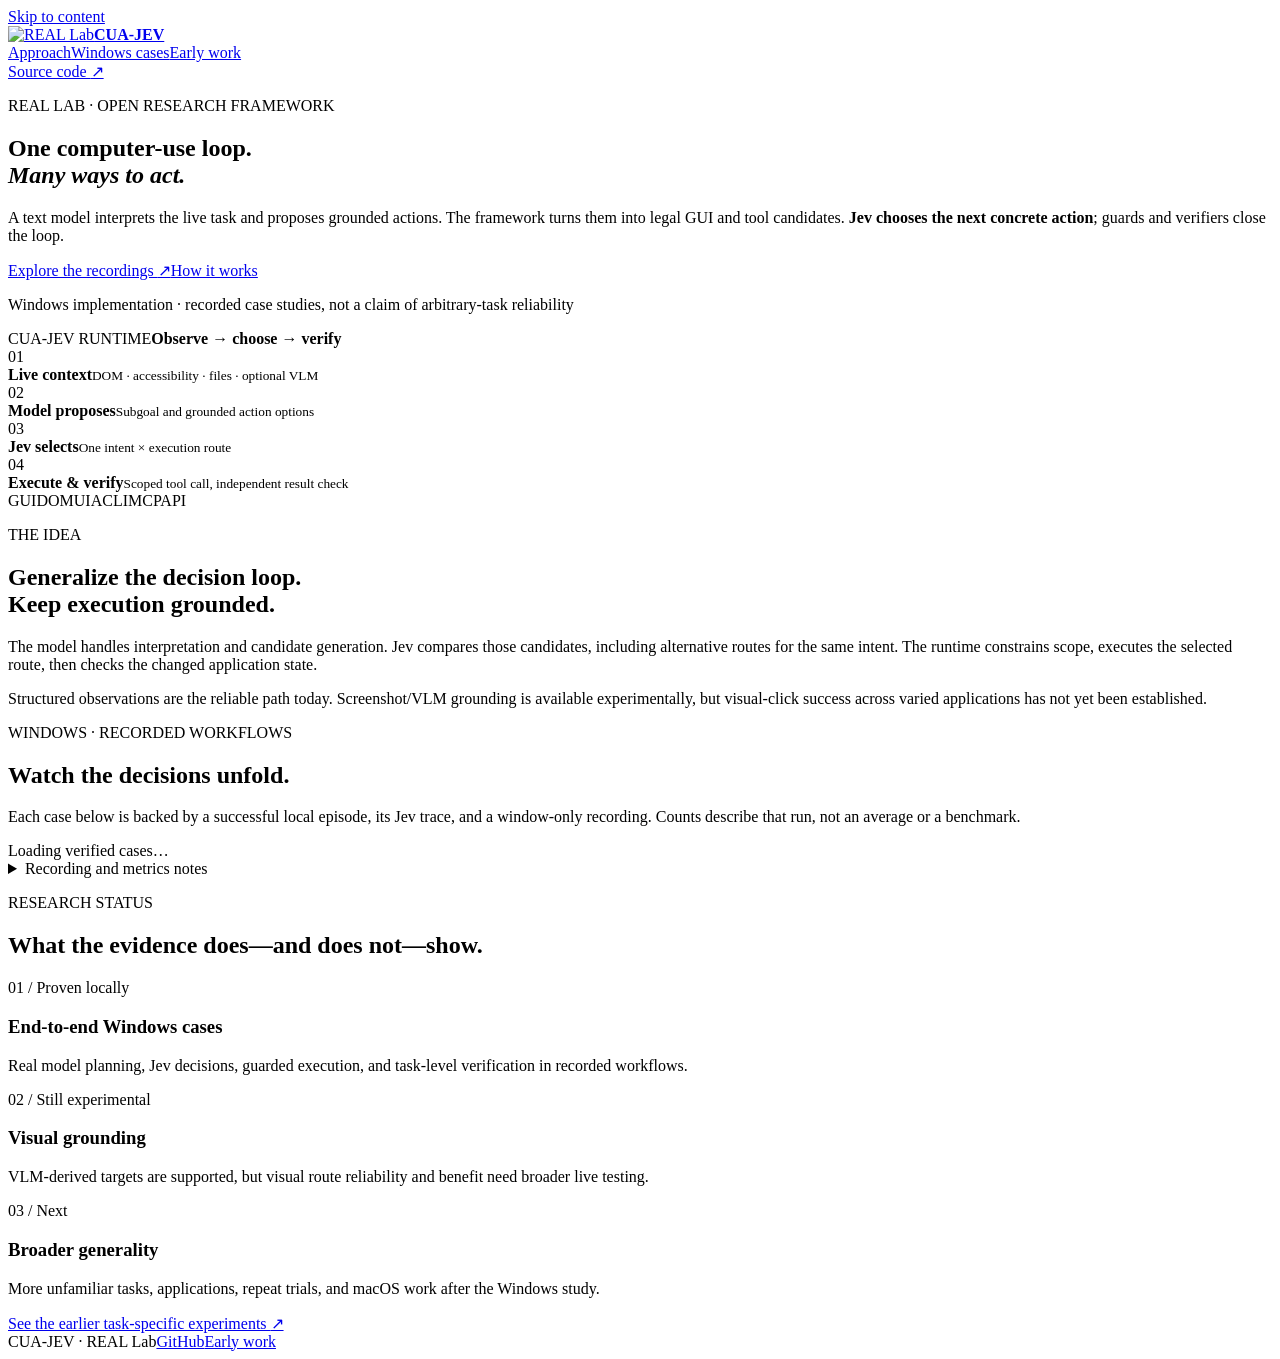
==== src/cua_jev/ui/static/home.html @ ef906ea9 "Publish verified model and Jev Windows case studies" ====
<!doctype html>
<html lang="en">
<head>
  <meta charset="utf-8">
  <meta name="viewport" content="width=device-width, initial-scale=1">
  <meta name="description" content="CUA-JEV combines model planning, guarded action candidates, and Jev decisions for verifiable computer-use workflows. Explore real Windows recordings and their traces.">
  <title>CUA-JEV · Model planning, Jev decisions, real computer use</title>
  <link rel="stylesheet" href="static/home.css">
</head>
<body>
  <a class="skip" href="#main">Skip to content</a>
  <header class="masthead">
    <a class="brand" href="#top" aria-label="CUA-JEV home"><img src="static/logo-mark.svg" alt="REAL Lab" width="40" height="40"><strong>CUA-JEV</strong></a>
    <nav aria-label="Main navigation"><a href="#approach">Approach</a><a href="#windows-cases">Windows cases</a><a href="early-work.html">Early work</a></nav>
    <a class="source-link" href="https://github.com/ZJU-REAL/CUA-JEV" target="_blank" rel="noreferrer">Source code <span aria-hidden="true">↗</span></a>
  </header>

  <main id="main">
    <section class="hero" id="top">
      <div class="hero-copy">
        <p class="eyebrow">REAL LAB · OPEN RESEARCH FRAMEWORK</p>
        <h1>One computer-use loop.<br><em>Many ways to act.</em></h1>
        <p class="lead">A text model interprets the live task and proposes grounded actions. The framework turns them into legal GUI and tool candidates. <strong>Jev chooses the next concrete action</strong>; guards and verifiers close the loop.</p>
        <div class="hero-actions"><a class="button primary" href="#windows-cases">Explore the recordings <span aria-hidden="true">↗</span></a><a class="button secondary" href="#approach">How it works</a></div>
        <p class="scope-line">Windows implementation · recorded case studies, not a claim of arbitrary-task reliability</p>
      </div>
      <aside class="hero-diagram" aria-label="Model and Jev decision flow">
        <div class="diagram-head"><span>CUA-JEV RUNTIME</span><b>Observe → choose → verify</b></div>
        <div class="diagram-stage"><span class="stage-num">01</span><div><b>Live context</b><small>DOM · accessibility · files · optional VLM</small></div></div>
        <div class="diagram-stage"><span class="stage-num">02</span><div><b>Model proposes</b><small>Subgoal and grounded action options</small></div></div>
        <div class="diagram-core"><span class="stage-num">03</span><div><b>Jev selects</b><small>One intent × execution route</small></div><span class="core-pulse" aria-hidden="true"></span></div>
        <div class="diagram-stage"><span class="stage-num">04</span><div><b>Execute &amp; verify</b><small>Scoped tool call, independent result check</small></div></div>
        <div class="diagram-channels" aria-label="Supported action channels"><span>GUI</span><span>DOM</span><span>UIA</span><span>CLI</span><span>MCP</span><span>API</span></div>
      </aside>
    </section>

    <section class="intro-band" id="approach">
      <div><p class="eyebrow">THE IDEA</p><h2>Generalize the decision loop.<br>Keep execution grounded.</h2></div>
      <div class="intro-copy"><p>The model handles interpretation and candidate generation. Jev compares those candidates, including alternative routes for the same intent. The runtime constrains scope, executes the selected route, then checks the changed application state.</p><p>Structured observations are the reliable path today. Screenshot/VLM grounding is available experimentally, but visual-click success across varied applications has not yet been established.</p></div>
    </section>

    <section class="case-section" id="windows-cases">
      <div class="section-heading"><div><p class="eyebrow">WINDOWS · RECORDED WORKFLOWS</p><h2>Watch the decisions unfold.</h2></div><p>Each case below is backed by a successful local episode, its Jev trace, and a window-only recording. Counts describe that run, not an average or a benchmark.</p></div>
      <div id="case-status" class="case-status" role="status">Loading verified cases…</div>
      <div id="windows-grid" class="windows-grid" aria-live="polite"></div>
      <details class="case-method"><summary>Recording and metrics notes</summary><p>Action mix counts committed actions by execution channel. “Jev calls” counts policy decisions; “model calls” counts planner requests, with VLM calls shown separately. Recordings show only task windows; local path bars may be covered and a brief editor launch may be cut. Wall time comes from the raw run, not edited video length. One run per case does not establish a success rate or cost advantage.</p></details>
    </section>

    <section class="limits-section" id="limits">
      <div><p class="eyebrow">RESEARCH STATUS</p><h2>What the evidence does—and does not—show.</h2></div>
      <div class="limit-grid"><article><span>01 / Proven locally</span><h3>End-to-end Windows cases</h3><p>Real model planning, Jev decisions, guarded execution, and task-level verification in recorded workflows.</p></article><article><span>02 / Still experimental</span><h3>Visual grounding</h3><p>VLM-derived targets are supported, but visual route reliability and benefit need broader live testing.</p></article><article><span>03 / Next</span><h3>Broader generality</h3><p>More unfamiliar tasks, applications, repeat trials, and macOS work after the Windows study.</p></article></div>
      <a class="archive-link" href="early-work.html">See the earlier task-specific experiments <span aria-hidden="true">↗</span></a>
    </section>
  </main>
  <footer><span>CUA-JEV · REAL Lab</span><a href="https://github.com/ZJU-REAL/CUA-JEV">GitHub</a><a href="early-work.html">Early work</a></footer>
  <script src="static/home.js" defer></script>
</body>
</html>
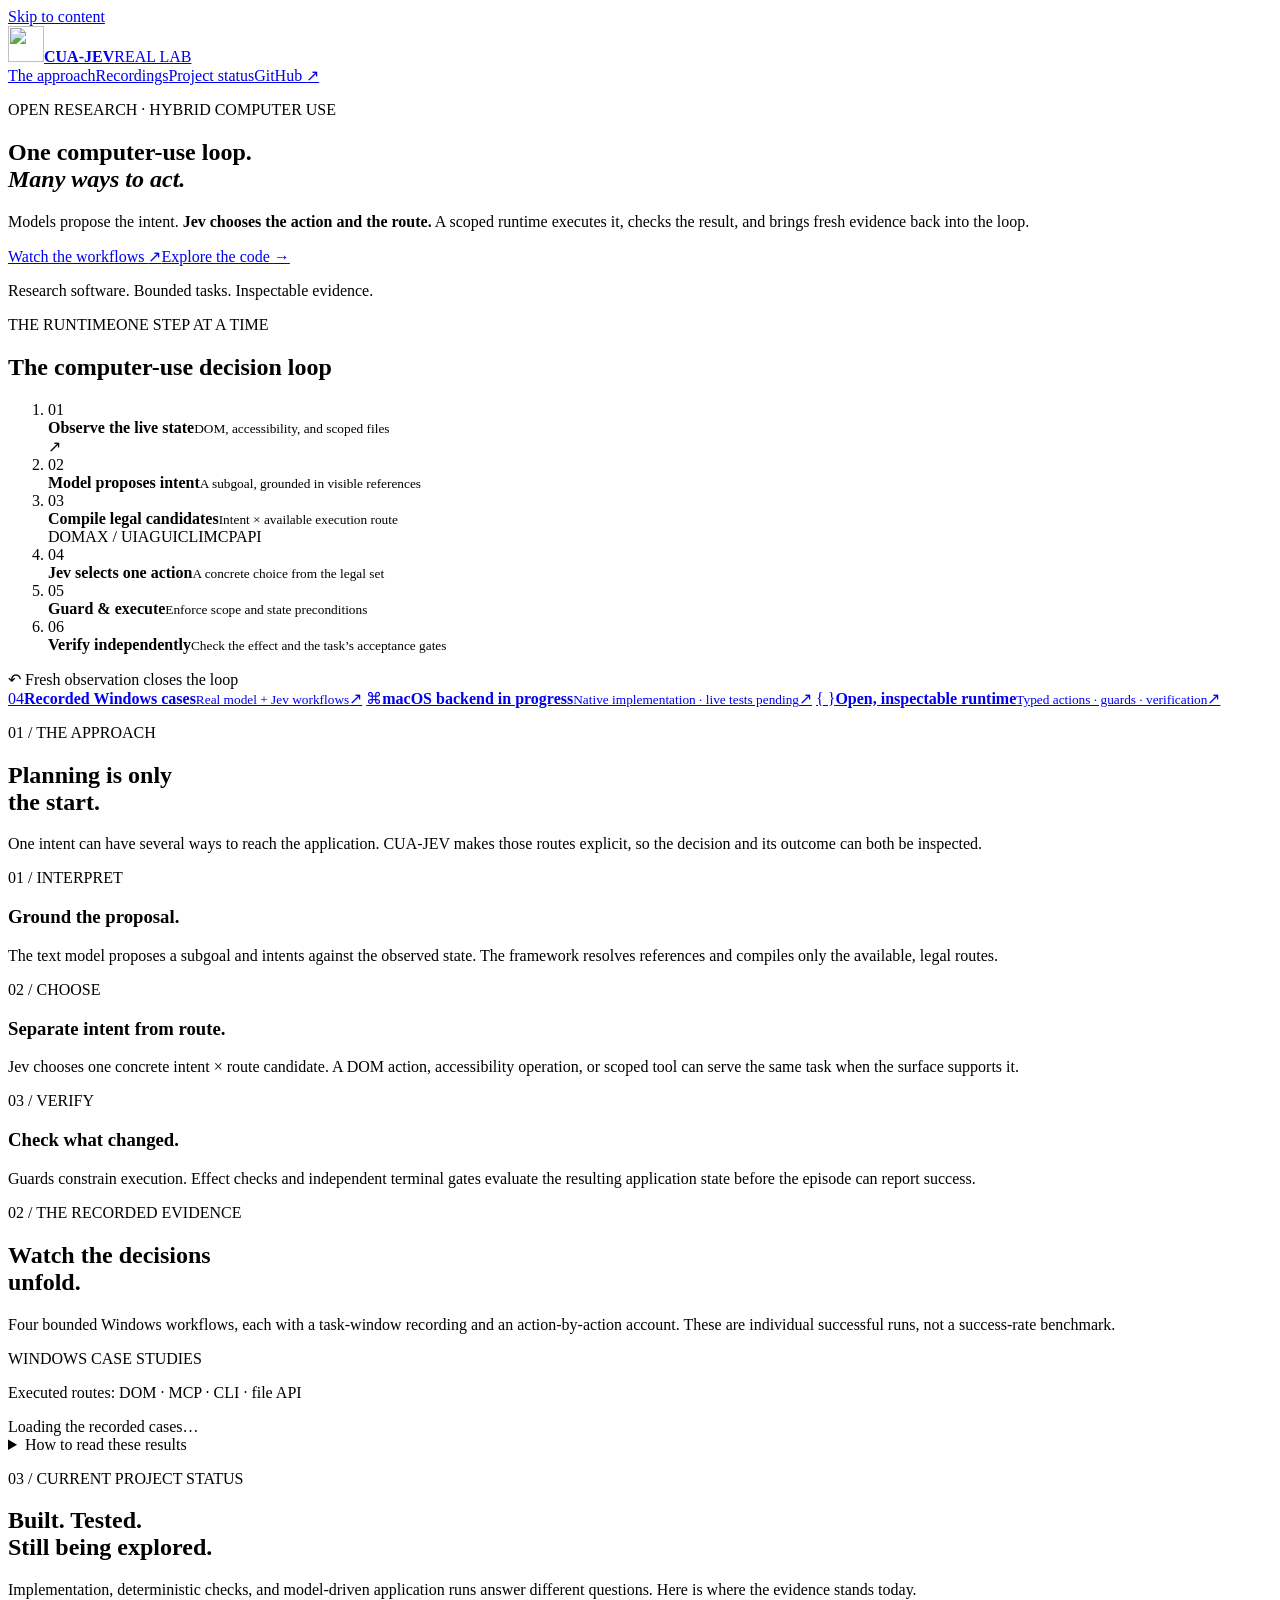
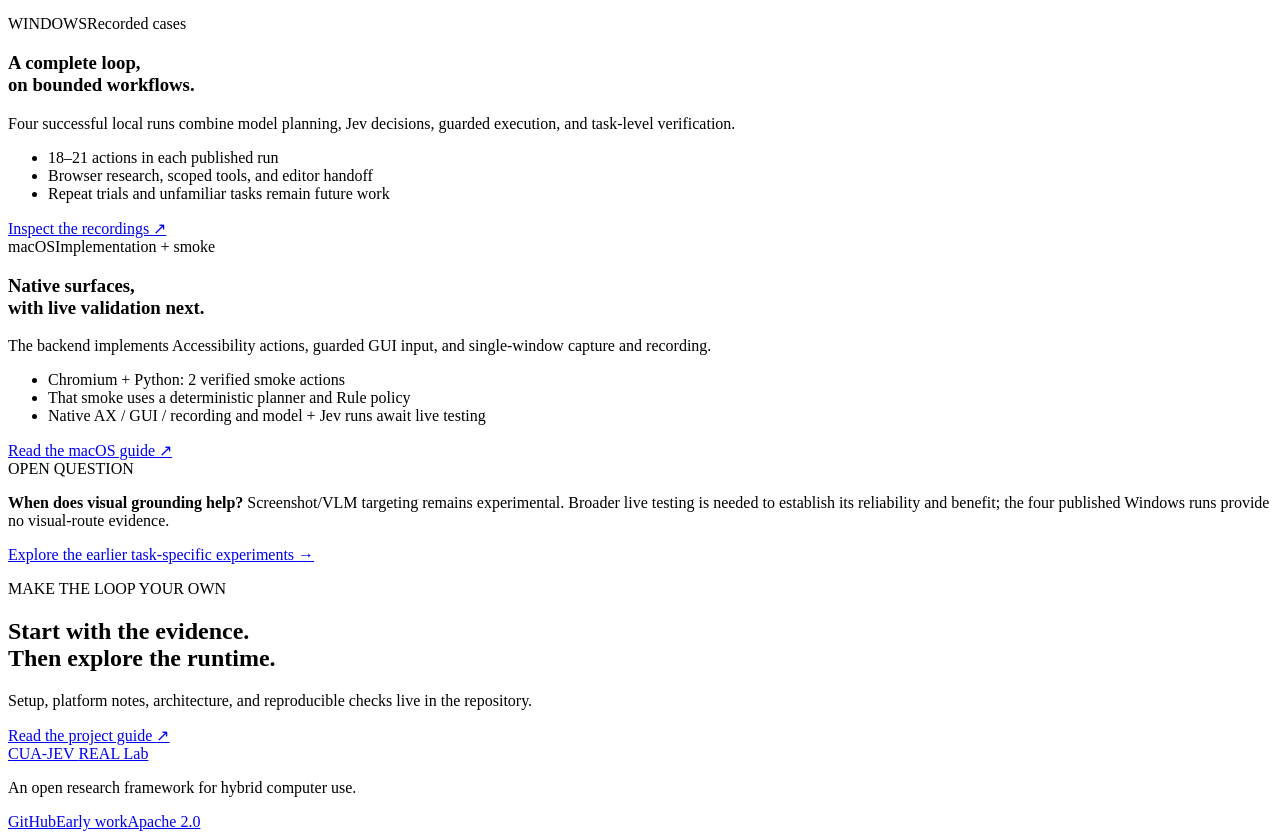
==== commit 0b3996c6: "Add macOS native surfaces and harden runtime with refreshed showcase" ====
--- a/src/cua_jev/ui/static/home.html
+++ b/src/cua_jev/ui/static/home.html
@@ -3,56 +3,81 @@
 <head>
   <meta charset="utf-8">
   <meta name="viewport" content="width=device-width, initial-scale=1">
-  <meta name="description" content="CUA-JEV combines model planning, guarded action candidates, and Jev decisions for verifiable computer-use workflows. Explore real Windows recordings and their traces.">
-  <title>CUA-JEV · Model planning, Jev decisions, real computer use</title>
+  <meta name="theme-color" content="#132b3b">
+  <meta name="description" content="CUA-JEV connects model intent, legal action routes, Jev decisions, and independent verification. Explore four recorded Windows workflows and the current macOS development status.">
+  <title>CUA-JEV · One computer-use loop. Many ways to act.</title>
+  <link rel="icon" href="static/logo-mark.svg" type="image/svg+xml">
   <link rel="stylesheet" href="static/home.css">
 </head>
 <body>
   <a class="skip" href="#main">Skip to content</a>
   <header class="masthead">
-    <a class="brand" href="#top" aria-label="CUA-JEV home"><img src="static/logo-mark.svg" alt="REAL Lab" width="40" height="40"><strong>CUA-JEV</strong></a>
-    <nav aria-label="Main navigation"><a href="#approach">Approach</a><a href="#windows-cases">Windows cases</a><a href="early-work.html">Early work</a></nav>
-    <a class="source-link" href="https://github.com/ZJU-REAL/CUA-JEV" target="_blank" rel="noreferrer">Source code <span aria-hidden="true">↗</span></a>
+    <a class="brand" href="#top" aria-label="CUA-JEV home"><img src="static/logo-mark.svg" alt="" width="36" height="36"><strong>CUA-JEV</strong><span>REAL LAB</span></a>
+    <button class="nav-toggle" type="button" aria-expanded="false" aria-controls="main-nav" hidden>Menu <span aria-hidden="true">+</span></button>
+    <nav id="main-nav" aria-label="Main navigation"><a href="#approach">The approach</a><a href="#windows-cases">Recordings</a><a href="#limits">Project status</a><a class="nav-source" href="https://github.com/ZJU-REAL/CUA-JEV">GitHub <span aria-hidden="true">↗</span></a></nav>
   </header>
 
   <main id="main">
-    <section class="hero" id="top">
+    <section class="hero section-wrap" id="top" aria-labelledby="hero-title">
       <div class="hero-copy">
-        <p class="eyebrow">REAL LAB · OPEN RESEARCH FRAMEWORK</p>
-        <h1>One computer-use loop.<br><em>Many ways to act.</em></h1>
-        <p class="lead">A text model interprets the live task and proposes grounded actions. The framework turns them into legal GUI and tool candidates. <strong>Jev chooses the next concrete action</strong>; guards and verifiers close the loop.</p>
-        <div class="hero-actions"><a class="button primary" href="#windows-cases">Explore the recordings <span aria-hidden="true">↗</span></a><a class="button secondary" href="#approach">How it works</a></div>
-        <p class="scope-line">Windows implementation · recorded case studies, not a claim of arbitrary-task reliability</p>
+        <p class="eyebrow"><span class="tiny-mark" aria-hidden="true"></span> OPEN RESEARCH · HYBRID COMPUTER USE</p>
+        <h1 id="hero-title">One computer-use loop.<br><em>Many ways to act.</em></h1>
+        <p class="lead">Models propose the intent. <strong>Jev chooses the action and the route.</strong> A scoped runtime executes it, checks the result, and brings fresh evidence back into the loop.</p>
+        <div class="hero-actions"><a class="button primary" href="#windows-cases">Watch the workflows <span aria-hidden="true">↗</span></a><a class="button text-button" href="https://github.com/ZJU-REAL/CUA-JEV">Explore the code <span aria-hidden="true">→</span></a></div>
+        <p class="scope-line">Research software. Bounded tasks. Inspectable evidence.</p>
       </div>
-      <aside class="hero-diagram" aria-label="Model and Jev decision flow">
-        <div class="diagram-head"><span>CUA-JEV RUNTIME</span><b>Observe → choose → verify</b></div>
-        <div class="diagram-stage"><span class="stage-num">01</span><div><b>Live context</b><small>DOM · accessibility · files · optional VLM</small></div></div>
-        <div class="diagram-stage"><span class="stage-num">02</span><div><b>Model proposes</b><small>Subgoal and grounded action options</small></div></div>
-        <div class="diagram-core"><span class="stage-num">03</span><div><b>Jev selects</b><small>One intent × execution route</small></div><span class="core-pulse" aria-hidden="true"></span></div>
-        <div class="diagram-stage"><span class="stage-num">04</span><div><b>Execute &amp; verify</b><small>Scoped tool call, independent result check</small></div></div>
-        <div class="diagram-channels" aria-label="Supported action channels"><span>GUI</span><span>DOM</span><span>UIA</span><span>CLI</span><span>MCP</span><span>API</span></div>
+      <aside class="hero-diagram" aria-labelledby="diagram-title">
+        <div class="diagram-head"><span><i aria-hidden="true"></i> THE RUNTIME</span><span>ONE STEP AT A TIME</span></div>
+        <h2 id="diagram-title" class="sr-only">The computer-use decision loop</h2>
+        <ol class="runtime-flow">
+          <li class="flow-observe"><span class="stage-num">01</span><div><strong>Observe the live state</strong><small>DOM, accessibility, and scoped files</small></div><span class="flow-symbol" aria-hidden="true">↗</span></li>
+          <li><span class="stage-num">02</span><div><strong>Model proposes intent</strong><small>A subgoal, grounded in visible references</small></div></li>
+          <li class="flow-candidates"><span class="stage-num">03</span><div><strong>Compile legal candidates</strong><small>Intent × available execution route</small><div class="route-chips" aria-label="Example execution routes"><span>DOM</span><span>AX / UIA</span><span>GUI</span><span>CLI</span><span>MCP</span><span>API</span></div></div></li>
+          <li class="flow-jev"><span class="stage-num">04</span><div><strong>Jev selects one action</strong><small>A concrete choice from the legal set</small></div><span class="selection-dot" aria-hidden="true"></span></li>
+          <li><span class="stage-num">05</span><div><strong>Guard &amp; execute</strong><small>Enforce scope and state preconditions</small></div></li>
+          <li class="flow-verify"><span class="stage-num">06</span><div><strong>Verify independently</strong><small>Check the effect and the task’s acceptance gates</small></div></li>
+        </ol>
+        <div class="loop-return"><span aria-hidden="true">↶</span> Fresh observation closes the loop</div>
       </aside>
     </section>
 
-    <section class="intro-band" id="approach">
-      <div><p class="eyebrow">THE IDEA</p><h2>Generalize the decision loop.<br>Keep execution grounded.</h2></div>
-      <div class="intro-copy"><p>The model handles interpretation and candidate generation. Jev compares those candidates, including alternative routes for the same intent. The runtime constrains scope, executes the selected route, then checks the changed application state.</p><p>Structured observations are the reliable path today. Screenshot/VLM grounding is available experimentally, but visual-click success across varied applications has not yet been established.</p></div>
+    <div class="evidence-strip section-wrap" aria-label="Project at a glance">
+      <a href="#windows-cases"><span class="evidence-number">04</span><span><strong>Recorded Windows cases</strong><small>Real model + Jev workflows</small></span><span class="evidence-arrow" aria-hidden="true">↗</span></a>
+      <a href="#limits"><span class="evidence-symbol" aria-hidden="true">⌘</span><span><strong>macOS backend in progress</strong><small>Native implementation · live tests pending</small></span><span class="evidence-arrow" aria-hidden="true">↗</span></a>
+      <a href="https://github.com/ZJU-REAL/CUA-JEV"><span class="evidence-symbol" aria-hidden="true">{ }</span><span><strong>Open, inspectable runtime</strong><small>Typed actions · guards · verification</small></span><span class="evidence-arrow" aria-hidden="true">↗</span></a>
+    </div>
+
+    <section class="approach section-wrap" id="approach" aria-labelledby="approach-title">
+      <div class="section-heading"><div><p class="eyebrow">01 / THE APPROACH</p><h2 id="approach-title">Planning is only<br>the start.</h2></div><p>One intent can have several ways to reach the application. CUA-JEV makes those routes explicit, so the decision and its outcome can both be inspected.</p></div>
+      <div class="principle-grid">
+        <article><span class="principle-index">01 <span aria-hidden="true">/</span> INTERPRET</span><h3>Ground the proposal.</h3><p>The text model proposes a subgoal and intents against the observed state. The framework resolves references and compiles only the available, legal routes.</p></article>
+        <article><span class="principle-index">02 <span aria-hidden="true">/</span> CHOOSE</span><h3>Separate intent from route.</h3><p>Jev chooses one concrete intent × route candidate. A DOM action, accessibility operation, or scoped tool can serve the same task when the surface supports it.</p></article>
+        <article><span class="principle-index">03 <span aria-hidden="true">/</span> VERIFY</span><h3>Check what changed.</h3><p>Guards constrain execution. Effect checks and independent terminal gates evaluate the resulting application state before the episode can report success.</p></article>
+      </div>
     </section>
 
-    <section class="case-section" id="windows-cases">
-      <div class="section-heading"><div><p class="eyebrow">WINDOWS · RECORDED WORKFLOWS</p><h2>Watch the decisions unfold.</h2></div><p>Each case below is backed by a successful local episode, its Jev trace, and a window-only recording. Counts describe that run, not an average or a benchmark.</p></div>
-      <div id="case-status" class="case-status" role="status">Loading verified cases…</div>
-      <div id="windows-grid" class="windows-grid" aria-live="polite"></div>
-      <details class="case-method"><summary>Recording and metrics notes</summary><p>Action mix counts committed actions by execution channel. “Jev calls” counts policy decisions; “model calls” counts planner requests, with VLM calls shown separately. Recordings show only task windows; local path bars may be covered and a brief editor launch may be cut. Wall time comes from the raw run, not edited video length. One run per case does not establish a success rate or cost advantage.</p></details>
+    <section class="case-section section-wrap" id="windows-cases" aria-labelledby="cases-title">
+      <div class="section-heading"><div><p class="eyebrow">02 / THE RECORDED EVIDENCE</p><h2 id="cases-title">Watch the decisions<br>unfold.</h2></div><p>Four bounded Windows workflows, each with a task-window recording and an action-by-action account. These are individual successful runs, not a success-rate benchmark.</p></div>
+      <div class="case-context"><span><i aria-hidden="true"></i> WINDOWS CASE STUDIES</span><p>Executed routes: DOM · MCP · CLI · file API</p></div>
+      <div id="case-status" class="case-status" role="status" aria-live="polite">Loading the recorded cases…</div>
+      <div id="windows-grid" class="windows-grid" aria-busy="true"></div>
+      <noscript><p class="case-status">Enable JavaScript to view the recordings and action breakdowns, or <a href="data/windows_demos.json">read the published case data</a>.</p></noscript>
+      <details class="case-method"><summary>How to read these results</summary><div class="method-copy"><p><strong>One card, one run.</strong> Actions count committed operations. Jev calls count policy decisions; model calls count planner requests. VLM requests are shown separately. The four runs used DOM, MCP, CLI, and file API routes; they executed no GUI actions and made no VLM calls.</p><p><strong>Recordings and timing.</strong> Videos show task windows only. Local path bars may be covered and a brief editor launch may be cut. Measured wall time comes from the raw run, so it may differ from the video length. These cases do not establish arbitrary-task reliability, lower model frequency, or a cost advantage.</p></div></details>
     </section>
 
-    <section class="limits-section" id="limits">
-      <div><p class="eyebrow">RESEARCH STATUS</p><h2>What the evidence does—and does not—show.</h2></div>
-      <div class="limit-grid"><article><span>01 / Proven locally</span><h3>End-to-end Windows cases</h3><p>Real model planning, Jev decisions, guarded execution, and task-level verification in recorded workflows.</p></article><article><span>02 / Still experimental</span><h3>Visual grounding</h3><p>VLM-derived targets are supported, but visual route reliability and benefit need broader live testing.</p></article><article><span>03 / Next</span><h3>Broader generality</h3><p>More unfamiliar tasks, applications, repeat trials, and macOS work after the Windows study.</p></article></div>
-      <a class="archive-link" href="early-work.html">See the earlier task-specific experiments <span aria-hidden="true">↗</span></a>
+    <section class="status-section section-wrap" id="limits" aria-labelledby="status-title">
+      <div class="section-heading"><div><p class="eyebrow">03 / CURRENT PROJECT STATUS</p><h2 id="status-title">Built. Tested.<br>Still being explored.</h2></div><p>Implementation, deterministic checks, and model-driven application runs answer different questions. Here is where the evidence stands today.</p></div>
+      <div class="platform-grid">
+        <article class="platform-card"><div class="platform-head"><span class="platform-label">WINDOWS</span><span class="state-tag verified">Recorded cases</span></div><h3>A complete loop,<br>on bounded workflows.</h3><p>Four successful local runs combine model planning, Jev decisions, guarded execution, and task-level verification.</p><ul><li>18–21 actions in each published run</li><li>Browser research, scoped tools, and editor handoff</li><li>Repeat trials and unfamiliar tasks remain future work</li></ul><a href="#windows-cases">Inspect the recordings <span aria-hidden="true">↗</span></a></article>
+        <article class="platform-card"><div class="platform-head"><span class="platform-label">macOS</span><span class="state-tag pending">Implementation + smoke</span></div><h3>Native surfaces,<br>with live validation next.</h3><p>The backend implements Accessibility actions, guarded GUI input, and single-window capture and recording.</p><ul><li>Chromium + Python: 2 verified smoke actions</li><li>That smoke uses a deterministic planner and Rule policy</li><li>Native AX / GUI / recording and model + Jev runs await live testing</li></ul><a href="https://github.com/ZJU-REAL/CUA-JEV/blob/main/docs/MACOS.md">Read the macOS guide <span aria-hidden="true">↗</span></a></article>
+      </div>
+      <div class="research-note"><span class="note-label">OPEN QUESTION</span><p><strong>When does visual grounding help?</strong> Screenshot/VLM targeting remains experimental. Broader live testing is needed to establish its reliability and benefit; the four published Windows runs provide no visual-route evidence.</p></div>
+      <a class="archive-link" href="early-work.html">Explore the earlier task-specific experiments <span aria-hidden="true">→</span></a>
     </section>
+
+    <section class="get-started section-wrap" aria-labelledby="start-title"><div><p class="eyebrow">MAKE THE LOOP YOUR OWN</p><h2 id="start-title">Start with the evidence.<br>Then explore the runtime.</h2><p>Setup, platform notes, architecture, and reproducible checks live in the repository.</p></div><a class="button" href="https://github.com/ZJU-REAL/CUA-JEV#readme">Read the project guide <span aria-hidden="true">↗</span></a></section>
   </main>
-  <footer><span>CUA-JEV · REAL Lab</span><a href="https://github.com/ZJU-REAL/CUA-JEV">GitHub</a><a href="early-work.html">Early work</a></footer>
+  <footer class="section-wrap"><a class="footer-brand" href="#top">CUA-JEV <span>REAL Lab</span></a><p>An open research framework for hybrid computer use.</p><div><a href="https://github.com/ZJU-REAL/CUA-JEV">GitHub</a><a href="early-work.html">Early work</a><a href="https://github.com/ZJU-REAL/CUA-JEV/blob/main/LICENSE">Apache 2.0</a></div></footer>
   <script src="static/home.js" defer></script>
 </body>
 </html>
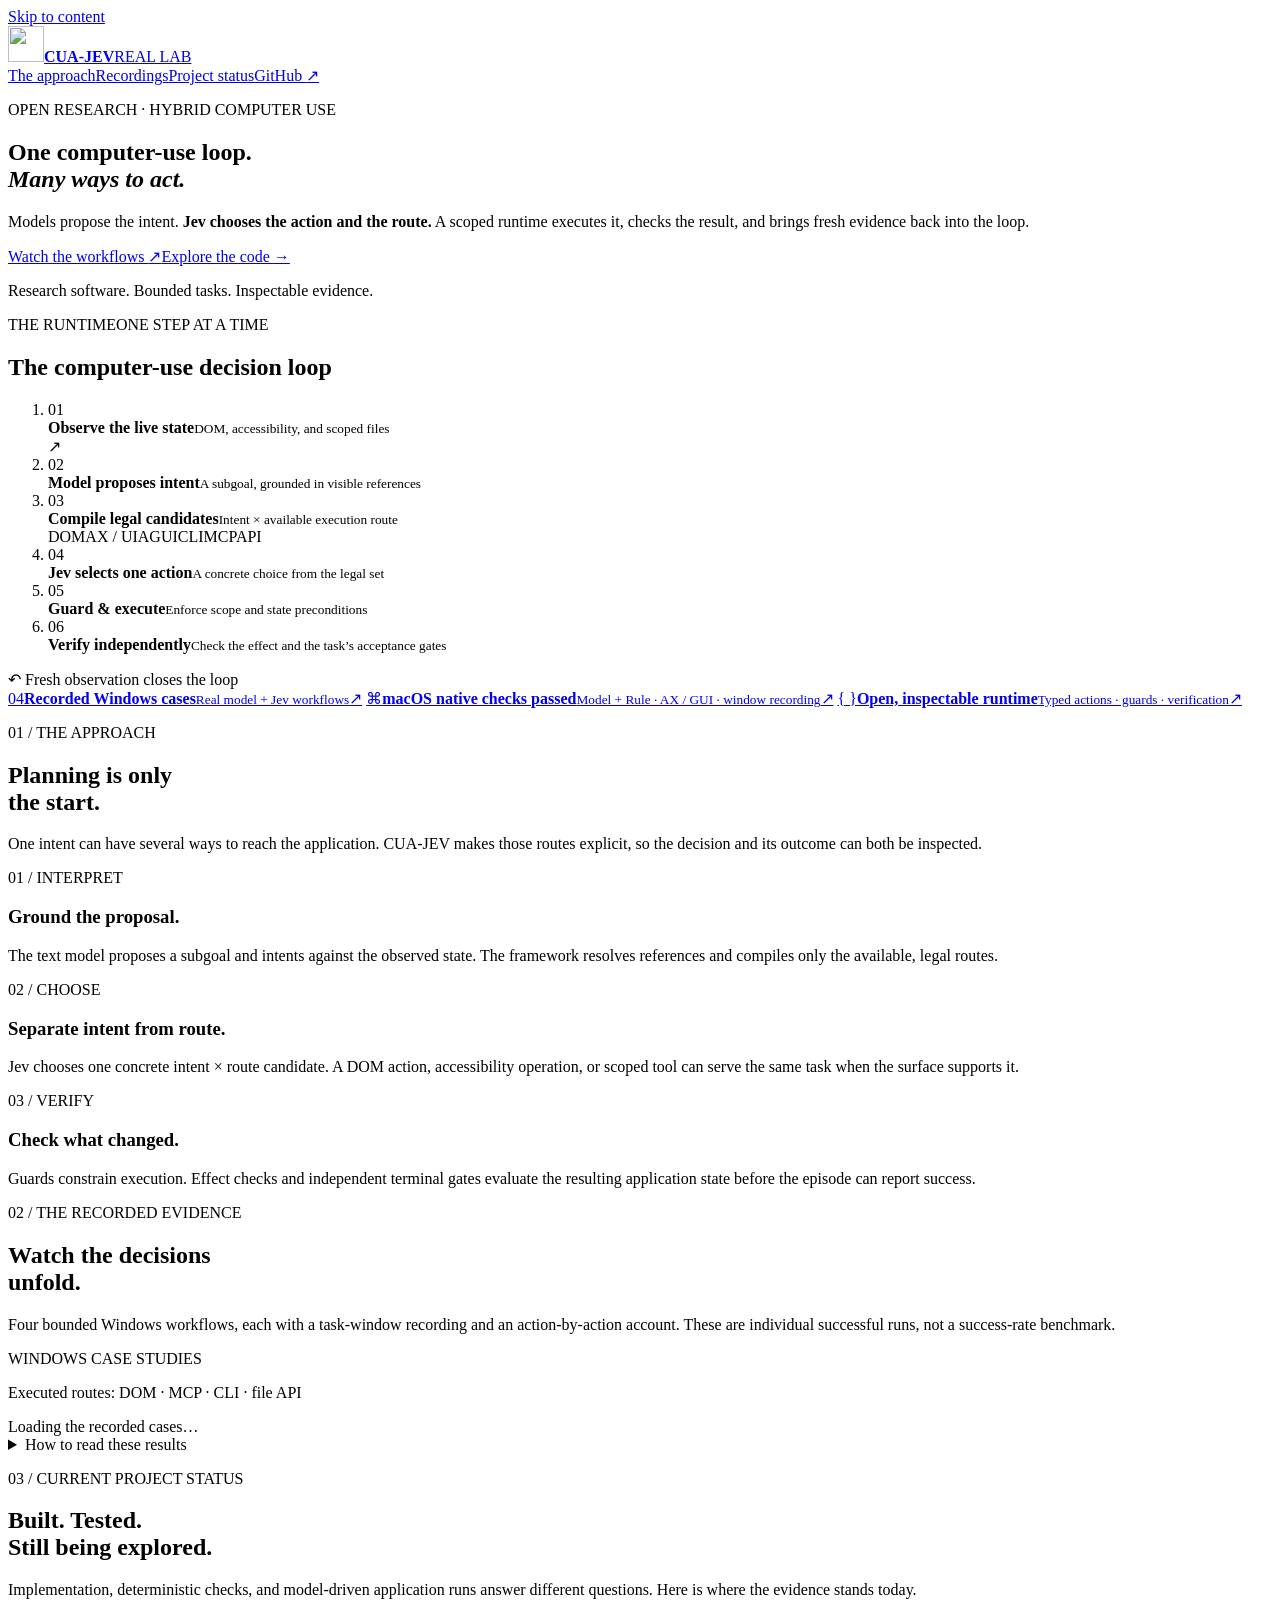
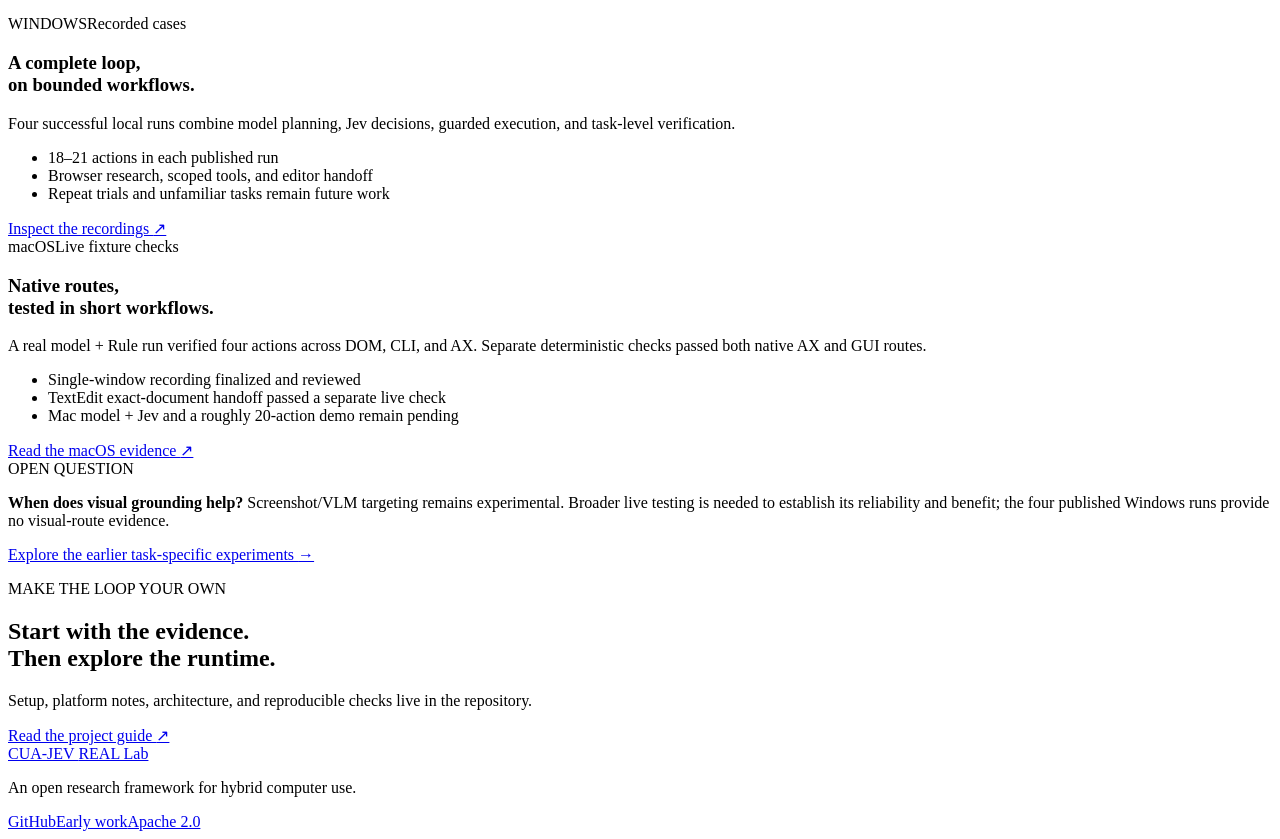
==== commit be3a4cad: "Validate Mac model smoke and add scoped native recording workflow" ====
--- a/src/cua_jev/ui/static/home.html
+++ b/src/cua_jev/ui/static/home.html
@@ -43,7 +43,7 @@
 
     <div class="evidence-strip section-wrap" aria-label="Project at a glance">
       <a href="#windows-cases"><span class="evidence-number">04</span><span><strong>Recorded Windows cases</strong><small>Real model + Jev workflows</small></span><span class="evidence-arrow" aria-hidden="true">↗</span></a>
-      <a href="#limits"><span class="evidence-symbol" aria-hidden="true">⌘</span><span><strong>macOS backend in progress</strong><small>Native implementation · live tests pending</small></span><span class="evidence-arrow" aria-hidden="true">↗</span></a>
+      <a href="#limits"><span class="evidence-symbol" aria-hidden="true">⌘</span><span><strong>macOS native checks passed</strong><small>Model + Rule · AX / GUI · window recording</small></span><span class="evidence-arrow" aria-hidden="true">↗</span></a>
       <a href="https://github.com/ZJU-REAL/CUA-JEV"><span class="evidence-symbol" aria-hidden="true">{ }</span><span><strong>Open, inspectable runtime</strong><small>Typed actions · guards · verification</small></span><span class="evidence-arrow" aria-hidden="true">↗</span></a>
     </div>
 
@@ -69,7 +69,7 @@
       <div class="section-heading"><div><p class="eyebrow">03 / CURRENT PROJECT STATUS</p><h2 id="status-title">Built. Tested.<br>Still being explored.</h2></div><p>Implementation, deterministic checks, and model-driven application runs answer different questions. Here is where the evidence stands today.</p></div>
       <div class="platform-grid">
         <article class="platform-card"><div class="platform-head"><span class="platform-label">WINDOWS</span><span class="state-tag verified">Recorded cases</span></div><h3>A complete loop,<br>on bounded workflows.</h3><p>Four successful local runs combine model planning, Jev decisions, guarded execution, and task-level verification.</p><ul><li>18–21 actions in each published run</li><li>Browser research, scoped tools, and editor handoff</li><li>Repeat trials and unfamiliar tasks remain future work</li></ul><a href="#windows-cases">Inspect the recordings <span aria-hidden="true">↗</span></a></article>
-        <article class="platform-card"><div class="platform-head"><span class="platform-label">macOS</span><span class="state-tag pending">Implementation + smoke</span></div><h3>Native surfaces,<br>with live validation next.</h3><p>The backend implements Accessibility actions, guarded GUI input, and single-window capture and recording.</p><ul><li>Chromium + Python: 2 verified smoke actions</li><li>That smoke uses a deterministic planner and Rule policy</li><li>Native AX / GUI / recording and model + Jev runs await live testing</li></ul><a href="https://github.com/ZJU-REAL/CUA-JEV/blob/main/docs/MACOS.md">Read the macOS guide <span aria-hidden="true">↗</span></a></article>
+        <article class="platform-card"><div class="platform-head"><span class="platform-label">macOS</span><span class="state-tag pending">Live fixture checks</span></div><h3>Native routes,<br>tested in short workflows.</h3><p>A real model + Rule run verified four actions across DOM, CLI, and AX. Separate deterministic checks passed both native AX and GUI routes.</p><ul><li>Single-window recording finalized and reviewed</li><li>TextEdit exact-document handoff passed a separate live check</li><li>Mac model + Jev and a roughly 20-action demo remain pending</li></ul><a href="https://github.com/ZJU-REAL/CUA-JEV/blob/main/docs/MACOS.md">Read the macOS evidence <span aria-hidden="true">↗</span></a></article>
       </div>
       <div class="research-note"><span class="note-label">OPEN QUESTION</span><p><strong>When does visual grounding help?</strong> Screenshot/VLM targeting remains experimental. Broader live testing is needed to establish its reliability and benefit; the four published Windows runs provide no visual-route evidence.</p></div>
       <a class="archive-link" href="early-work.html">Explore the earlier task-specific experiments <span aria-hidden="true">→</span></a>
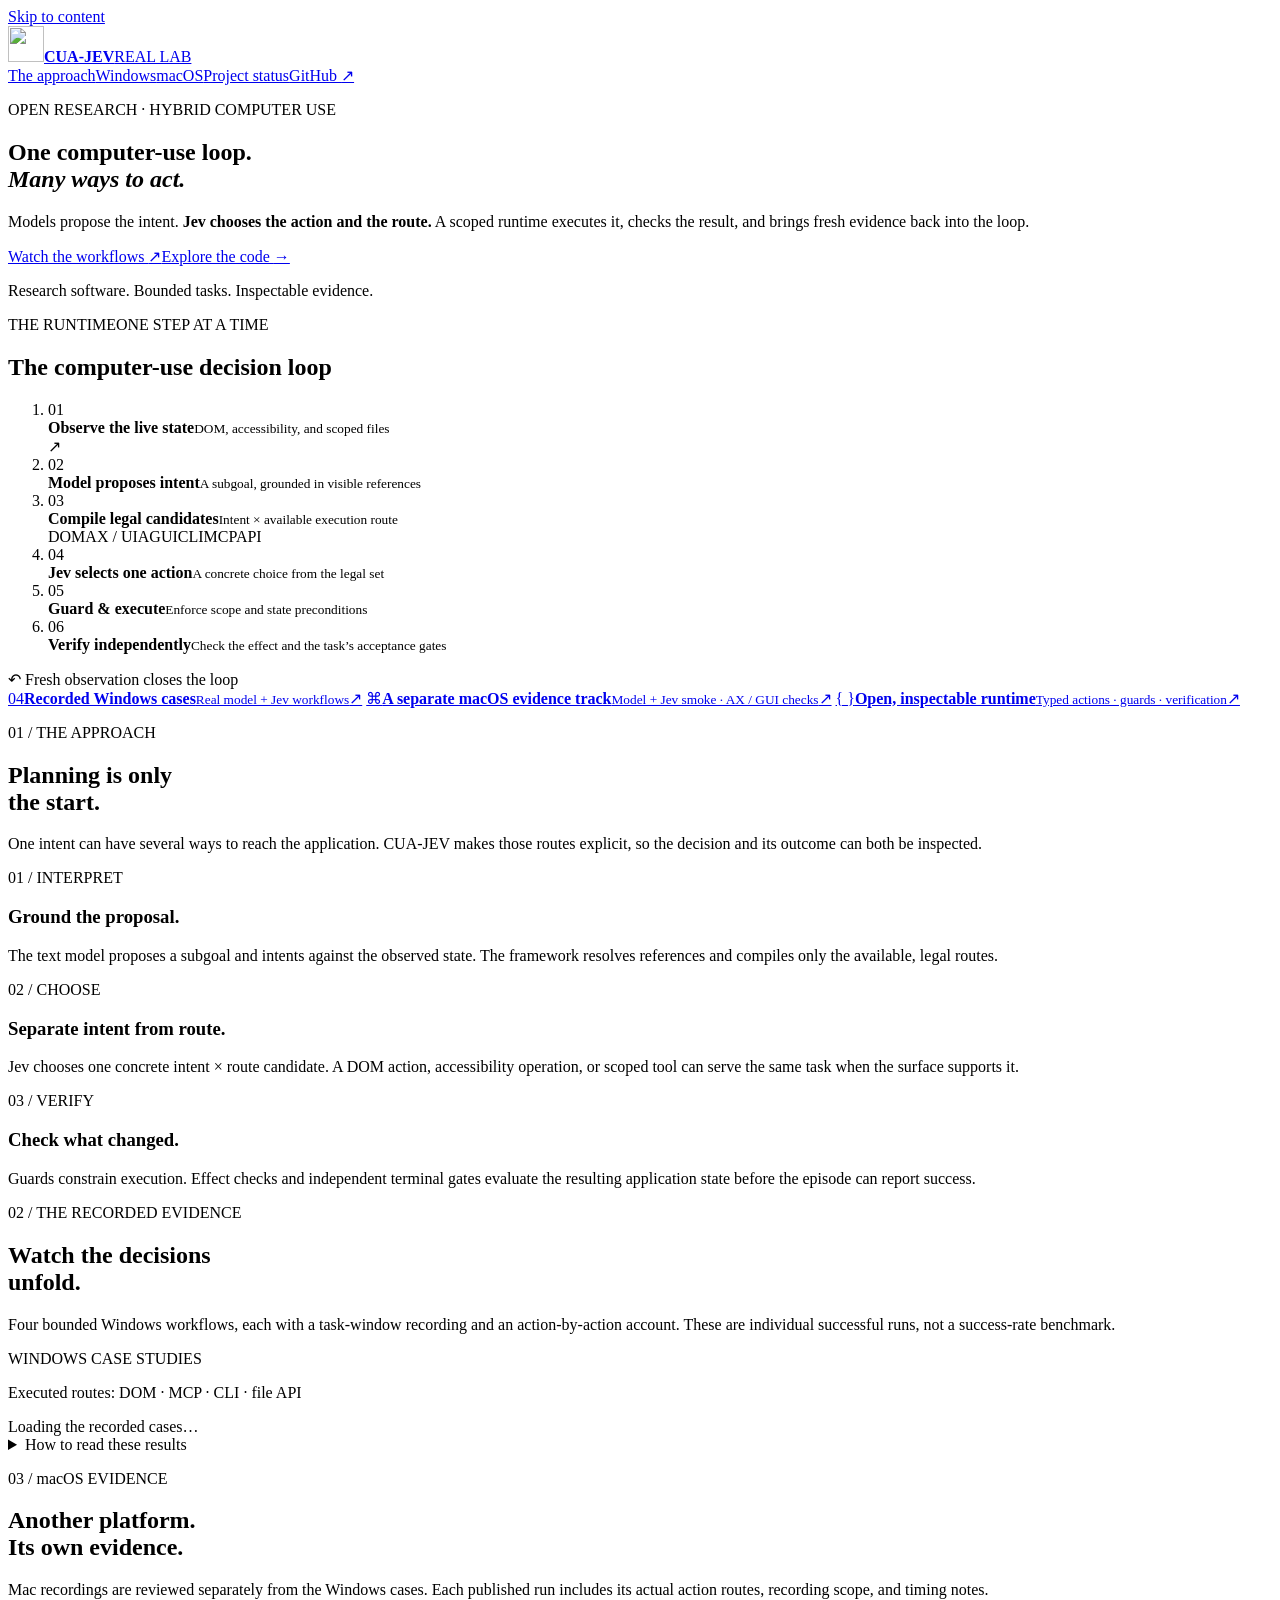
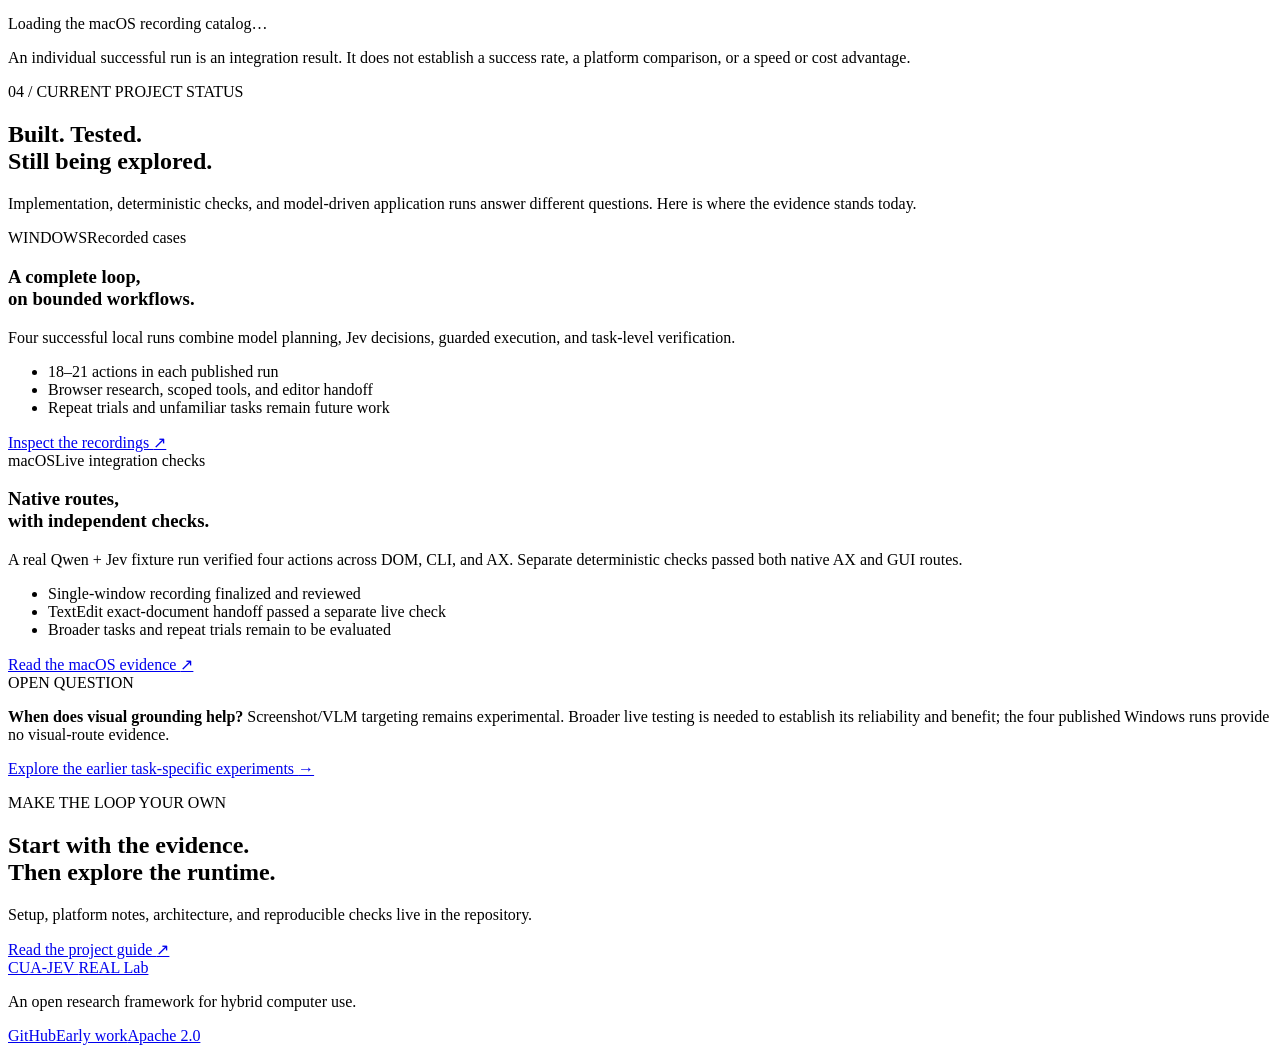
==== commit 21175dbb: "Harden Mac demo evidence and recording lifecycle" ====
--- a/src/cua_jev/ui/static/home.html
+++ b/src/cua_jev/ui/static/home.html
@@ -14,7 +14,7 @@
   <header class="masthead">
     <a class="brand" href="#top" aria-label="CUA-JEV home"><img src="static/logo-mark.svg" alt="" width="36" height="36"><strong>CUA-JEV</strong><span>REAL LAB</span></a>
     <button class="nav-toggle" type="button" aria-expanded="false" aria-controls="main-nav" hidden>Menu <span aria-hidden="true">+</span></button>
-    <nav id="main-nav" aria-label="Main navigation"><a href="#approach">The approach</a><a href="#windows-cases">Recordings</a><a href="#limits">Project status</a><a class="nav-source" href="https://github.com/ZJU-REAL/CUA-JEV">GitHub <span aria-hidden="true">↗</span></a></nav>
+    <nav id="main-nav" aria-label="Main navigation"><a href="#approach">The approach</a><a href="#windows-cases">Windows</a><a href="#macos-cases">macOS</a><a href="#limits">Project status</a><a class="nav-source" href="https://github.com/ZJU-REAL/CUA-JEV">GitHub <span aria-hidden="true">↗</span></a></nav>
   </header>
 
   <main id="main">
@@ -43,7 +43,7 @@
 
     <div class="evidence-strip section-wrap" aria-label="Project at a glance">
       <a href="#windows-cases"><span class="evidence-number">04</span><span><strong>Recorded Windows cases</strong><small>Real model + Jev workflows</small></span><span class="evidence-arrow" aria-hidden="true">↗</span></a>
-      <a href="#limits"><span class="evidence-symbol" aria-hidden="true">⌘</span><span><strong>macOS native checks passed</strong><small>Model + Rule · AX / GUI · window recording</small></span><span class="evidence-arrow" aria-hidden="true">↗</span></a>
+      <a href="#macos-cases"><span class="evidence-symbol" aria-hidden="true">⌘</span><span><strong>A separate macOS evidence track</strong><small>Model + Jev smoke · AX / GUI checks</small></span><span class="evidence-arrow" aria-hidden="true">↗</span></a>
       <a href="https://github.com/ZJU-REAL/CUA-JEV"><span class="evidence-symbol" aria-hidden="true">{ }</span><span><strong>Open, inspectable runtime</strong><small>Typed actions · guards · verification</small></span><span class="evidence-arrow" aria-hidden="true">↗</span></a>
     </div>
 
@@ -65,11 +65,19 @@
       <details class="case-method"><summary>How to read these results</summary><div class="method-copy"><p><strong>One card, one run.</strong> Actions count committed operations. Jev calls count policy decisions; model calls count planner requests. VLM requests are shown separately. The four runs used DOM, MCP, CLI, and file API routes; they executed no GUI actions and made no VLM calls.</p><p><strong>Recordings and timing.</strong> Videos show task windows only. Local path bars may be covered and a brief editor launch may be cut. Measured wall time comes from the raw run, so it may differ from the video length. These cases do not establish arbitrary-task reliability, lower model frequency, or a cost advantage.</p></div></details>
     </section>
 
+    <section class="case-section mac-section section-wrap" id="macos-cases" aria-labelledby="mac-cases-title">
+      <div class="section-heading"><div><p class="eyebrow">03 / macOS EVIDENCE</p><h2 id="mac-cases-title">Another platform.<br>Its own evidence.</h2></div><p>Mac recordings are reviewed separately from the Windows cases. Each published run includes its actual action routes, recording scope, and timing notes.</p></div>
+      <div id="mac-case-status" class="case-status" role="status" aria-live="polite">Loading the macOS recording catalog…</div>
+      <div id="mac-grid" class="mac-grid" aria-busy="true"></div>
+      <noscript><p class="case-status">Enable JavaScript to view reviewed macOS recordings, or <a href="data/mac_demos.json">read the separate macOS catalog</a>.</p></noscript>
+      <p class="mac-evidence-note">An individual successful run is an integration result. It does not establish a success rate, a platform comparison, or a speed or cost advantage.</p>
+    </section>
+
     <section class="status-section section-wrap" id="limits" aria-labelledby="status-title">
-      <div class="section-heading"><div><p class="eyebrow">03 / CURRENT PROJECT STATUS</p><h2 id="status-title">Built. Tested.<br>Still being explored.</h2></div><p>Implementation, deterministic checks, and model-driven application runs answer different questions. Here is where the evidence stands today.</p></div>
+      <div class="section-heading"><div><p class="eyebrow">04 / CURRENT PROJECT STATUS</p><h2 id="status-title">Built. Tested.<br>Still being explored.</h2></div><p>Implementation, deterministic checks, and model-driven application runs answer different questions. Here is where the evidence stands today.</p></div>
       <div class="platform-grid">
         <article class="platform-card"><div class="platform-head"><span class="platform-label">WINDOWS</span><span class="state-tag verified">Recorded cases</span></div><h3>A complete loop,<br>on bounded workflows.</h3><p>Four successful local runs combine model planning, Jev decisions, guarded execution, and task-level verification.</p><ul><li>18–21 actions in each published run</li><li>Browser research, scoped tools, and editor handoff</li><li>Repeat trials and unfamiliar tasks remain future work</li></ul><a href="#windows-cases">Inspect the recordings <span aria-hidden="true">↗</span></a></article>
-        <article class="platform-card"><div class="platform-head"><span class="platform-label">macOS</span><span class="state-tag pending">Live fixture checks</span></div><h3>Native routes,<br>tested in short workflows.</h3><p>A real model + Rule run verified four actions across DOM, CLI, and AX. Separate deterministic checks passed both native AX and GUI routes.</p><ul><li>Single-window recording finalized and reviewed</li><li>TextEdit exact-document handoff passed a separate live check</li><li>Mac model + Jev and a roughly 20-action demo remain pending</li></ul><a href="https://github.com/ZJU-REAL/CUA-JEV/blob/main/docs/MACOS.md">Read the macOS evidence <span aria-hidden="true">↗</span></a></article>
+        <article class="platform-card"><div class="platform-head"><span class="platform-label">macOS</span><span class="state-tag pending">Live integration checks</span></div><h3>Native routes,<br>with independent checks.</h3><p>A real Qwen + Jev fixture run verified four actions across DOM, CLI, and AX. Separate deterministic checks passed both native AX and GUI routes.</p><ul><li>Single-window recording finalized and reviewed</li><li>TextEdit exact-document handoff passed a separate live check</li><li>Broader tasks and repeat trials remain to be evaluated</li></ul><a href="https://github.com/ZJU-REAL/CUA-JEV/blob/main/docs/MACOS.md">Read the macOS evidence <span aria-hidden="true">↗</span></a></article>
       </div>
       <div class="research-note"><span class="note-label">OPEN QUESTION</span><p><strong>When does visual grounding help?</strong> Screenshot/VLM targeting remains experimental. Broader live testing is needed to establish its reliability and benefit; the four published Windows runs provide no visual-route evidence.</p></div>
       <a class="archive-link" href="early-work.html">Explore the earlier task-specific experiments <span aria-hidden="true">→</span></a>
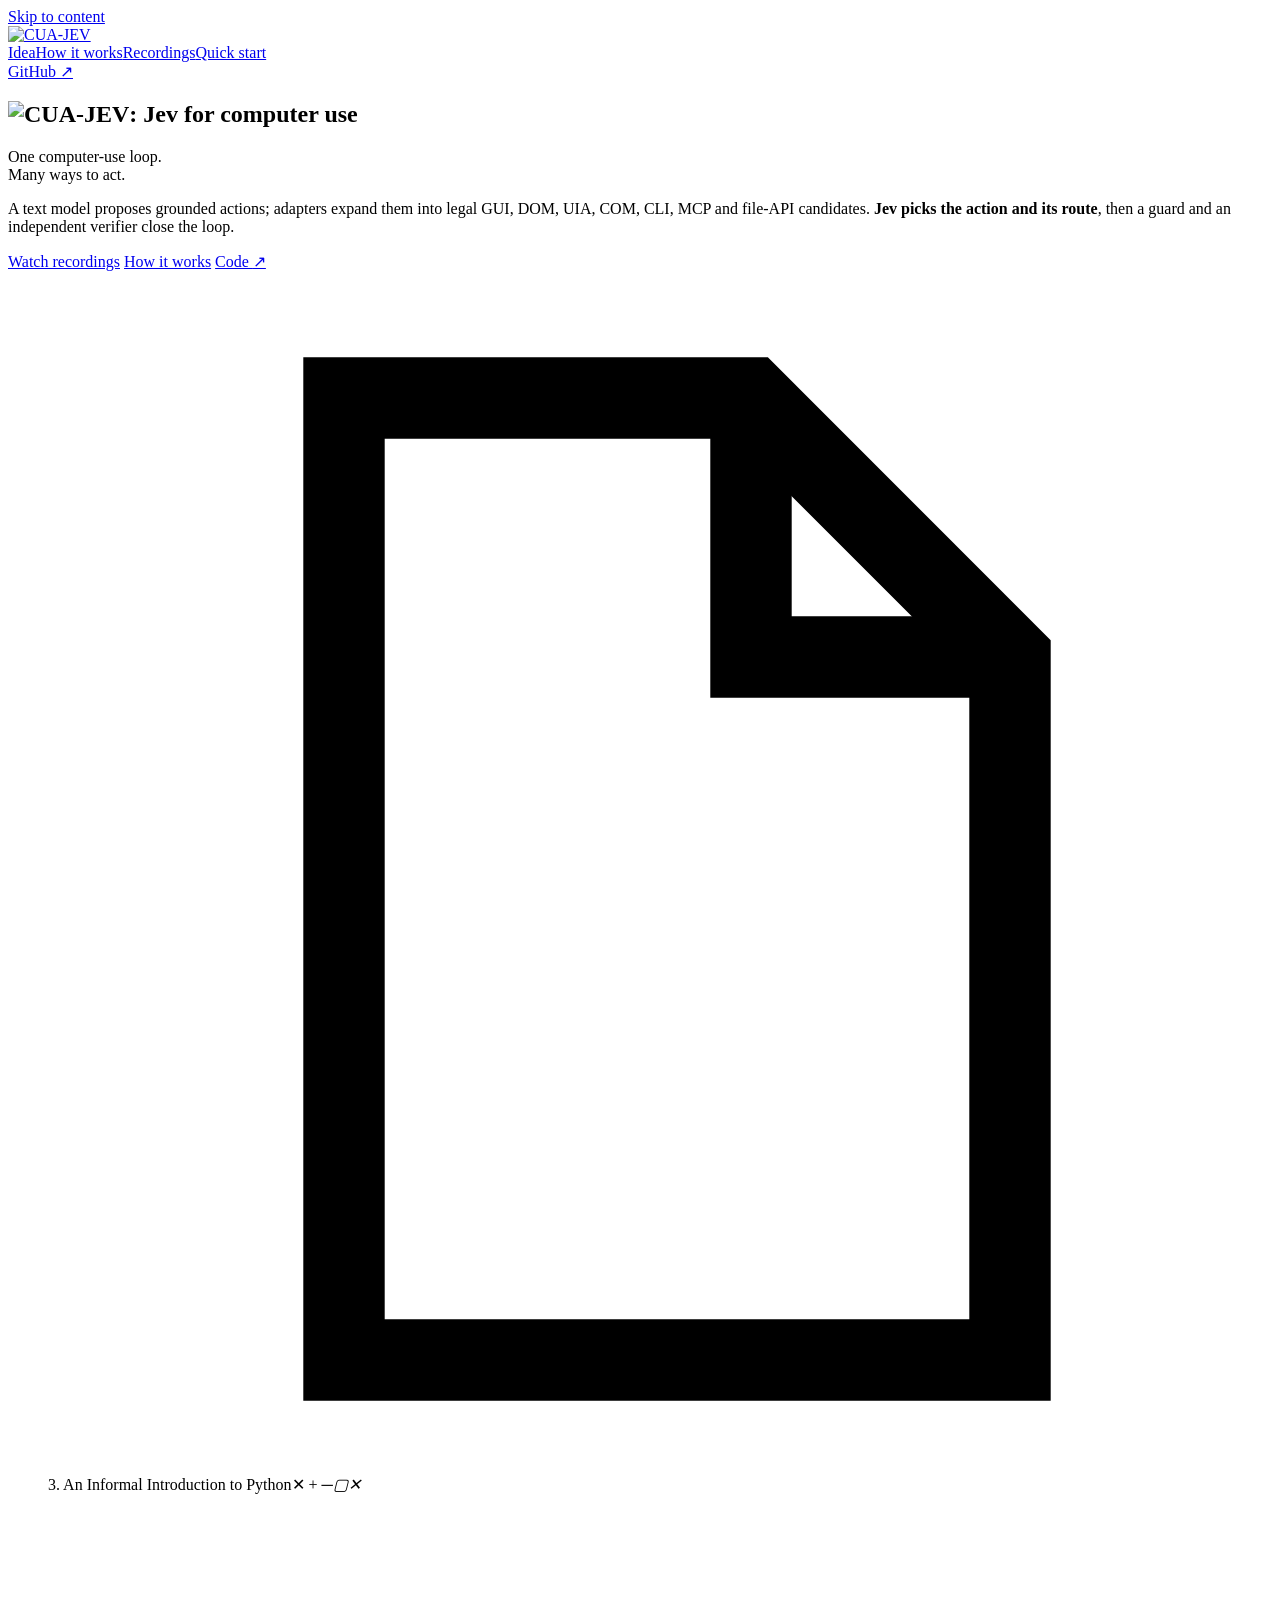
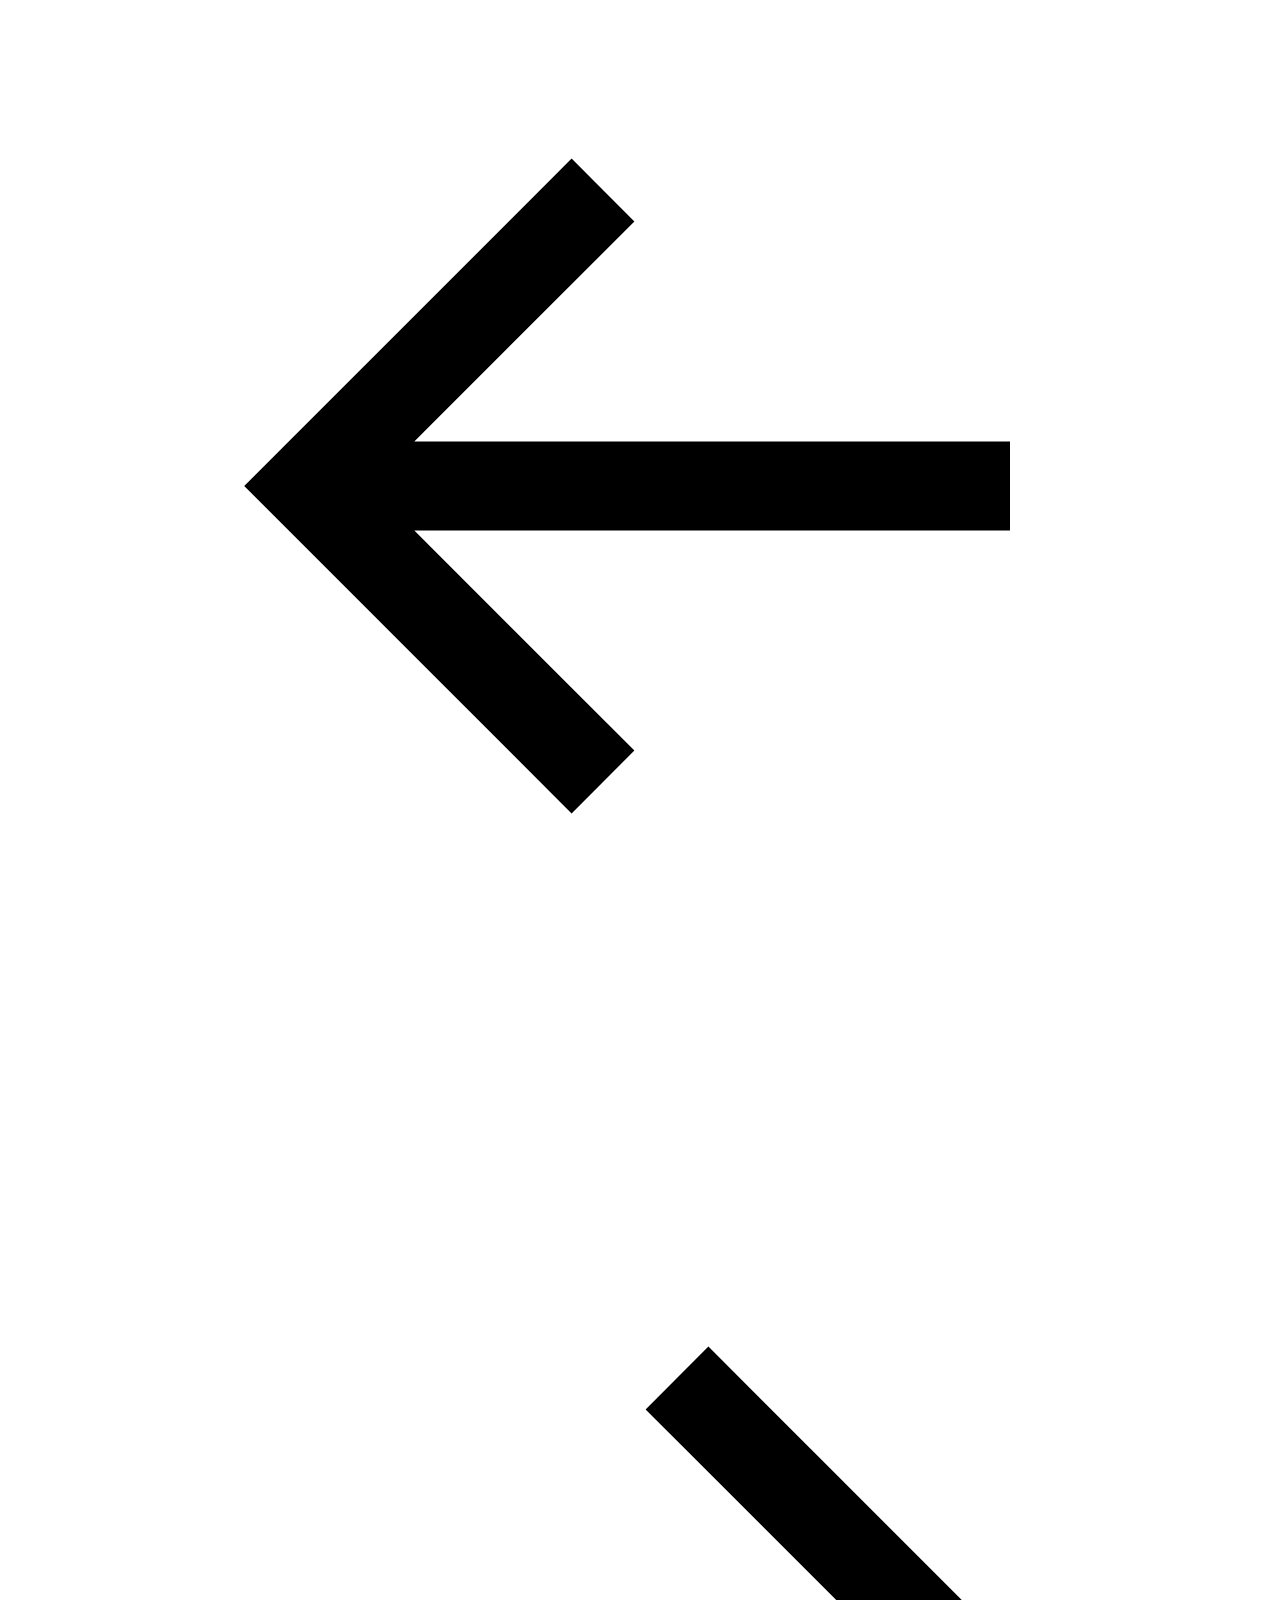
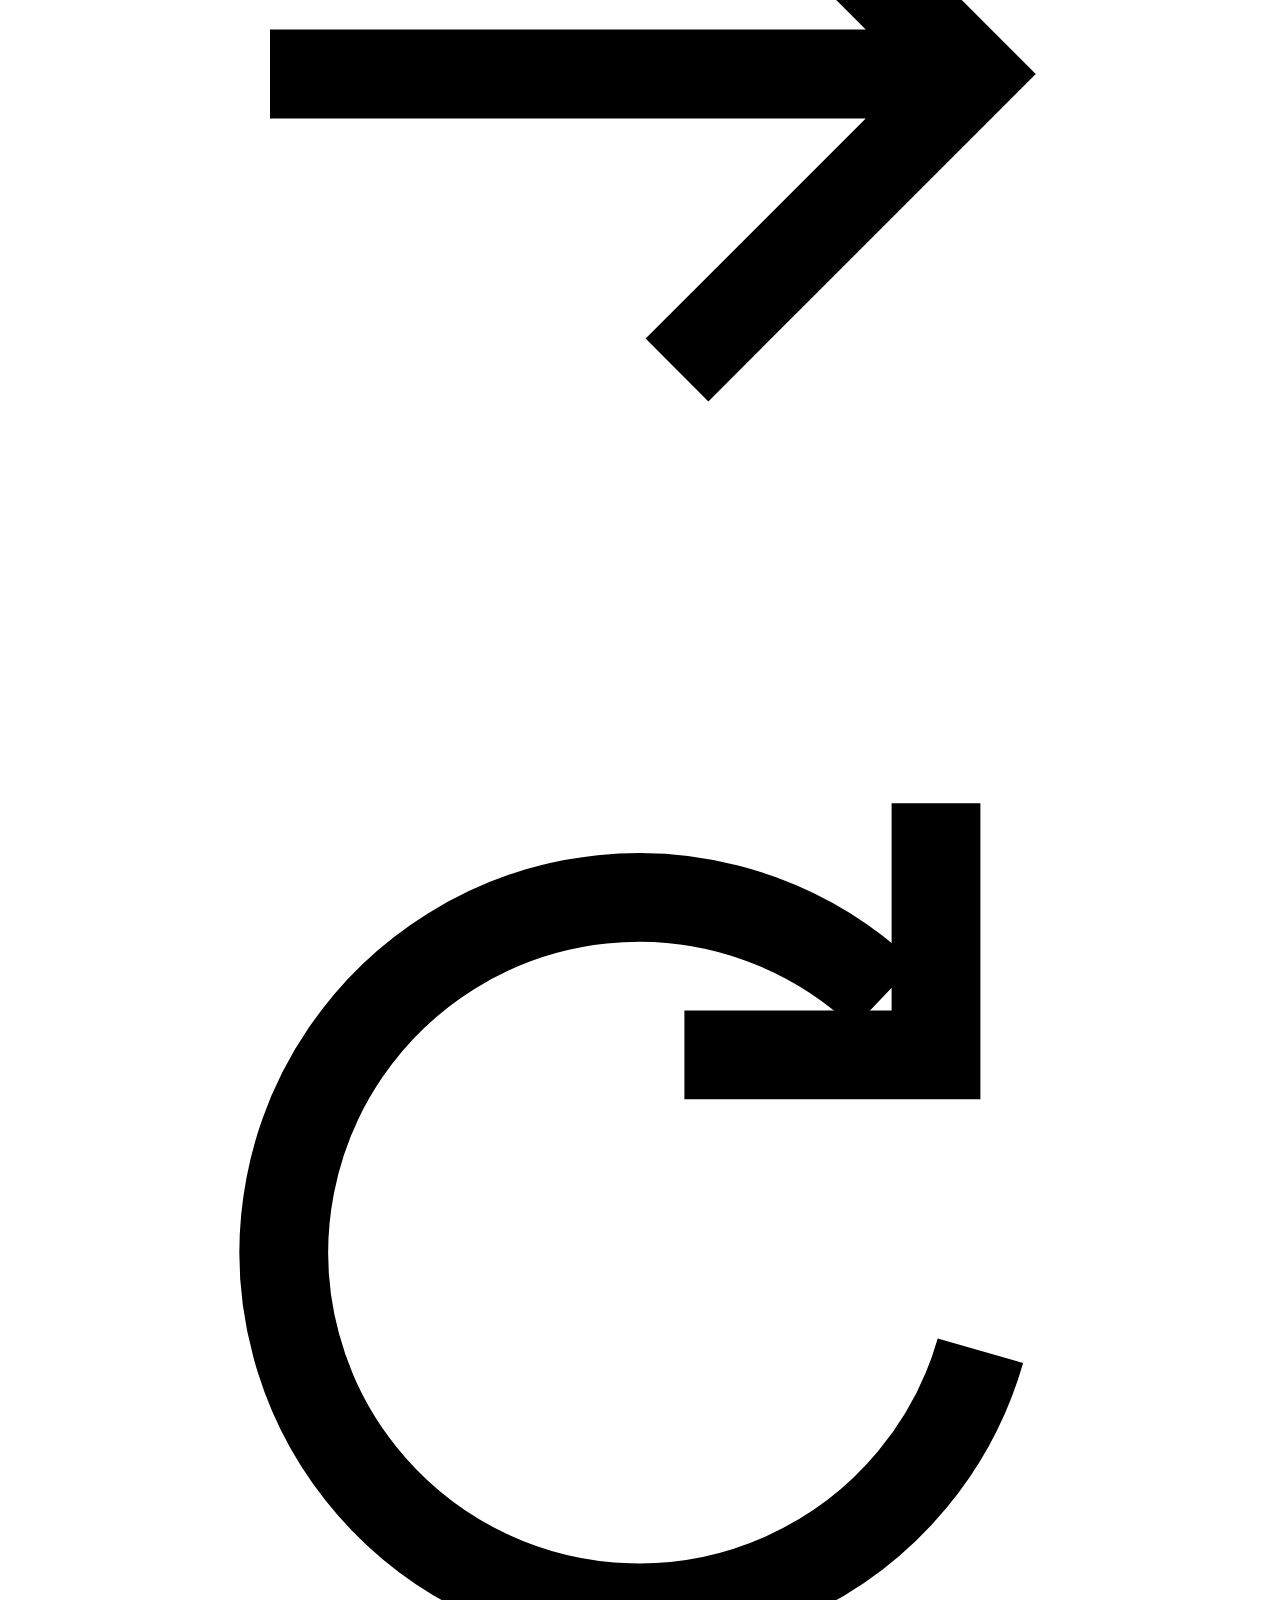
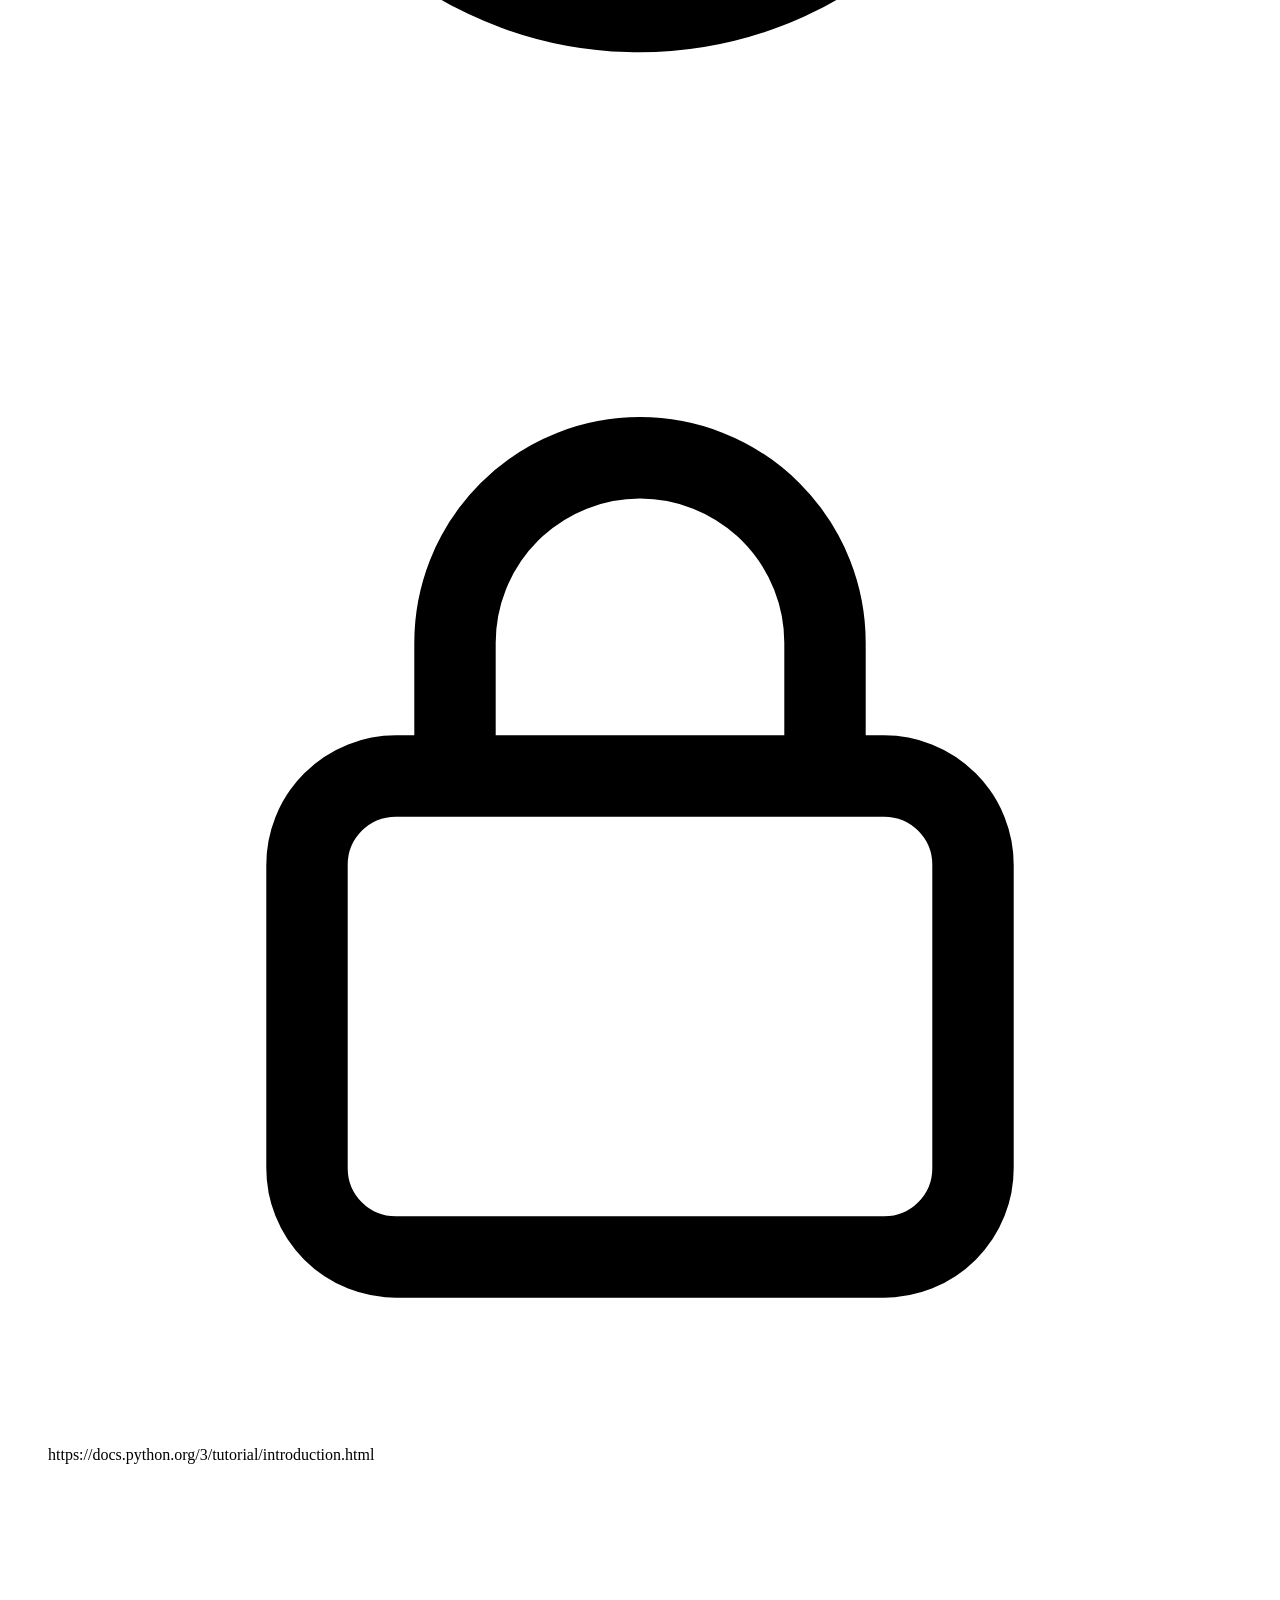
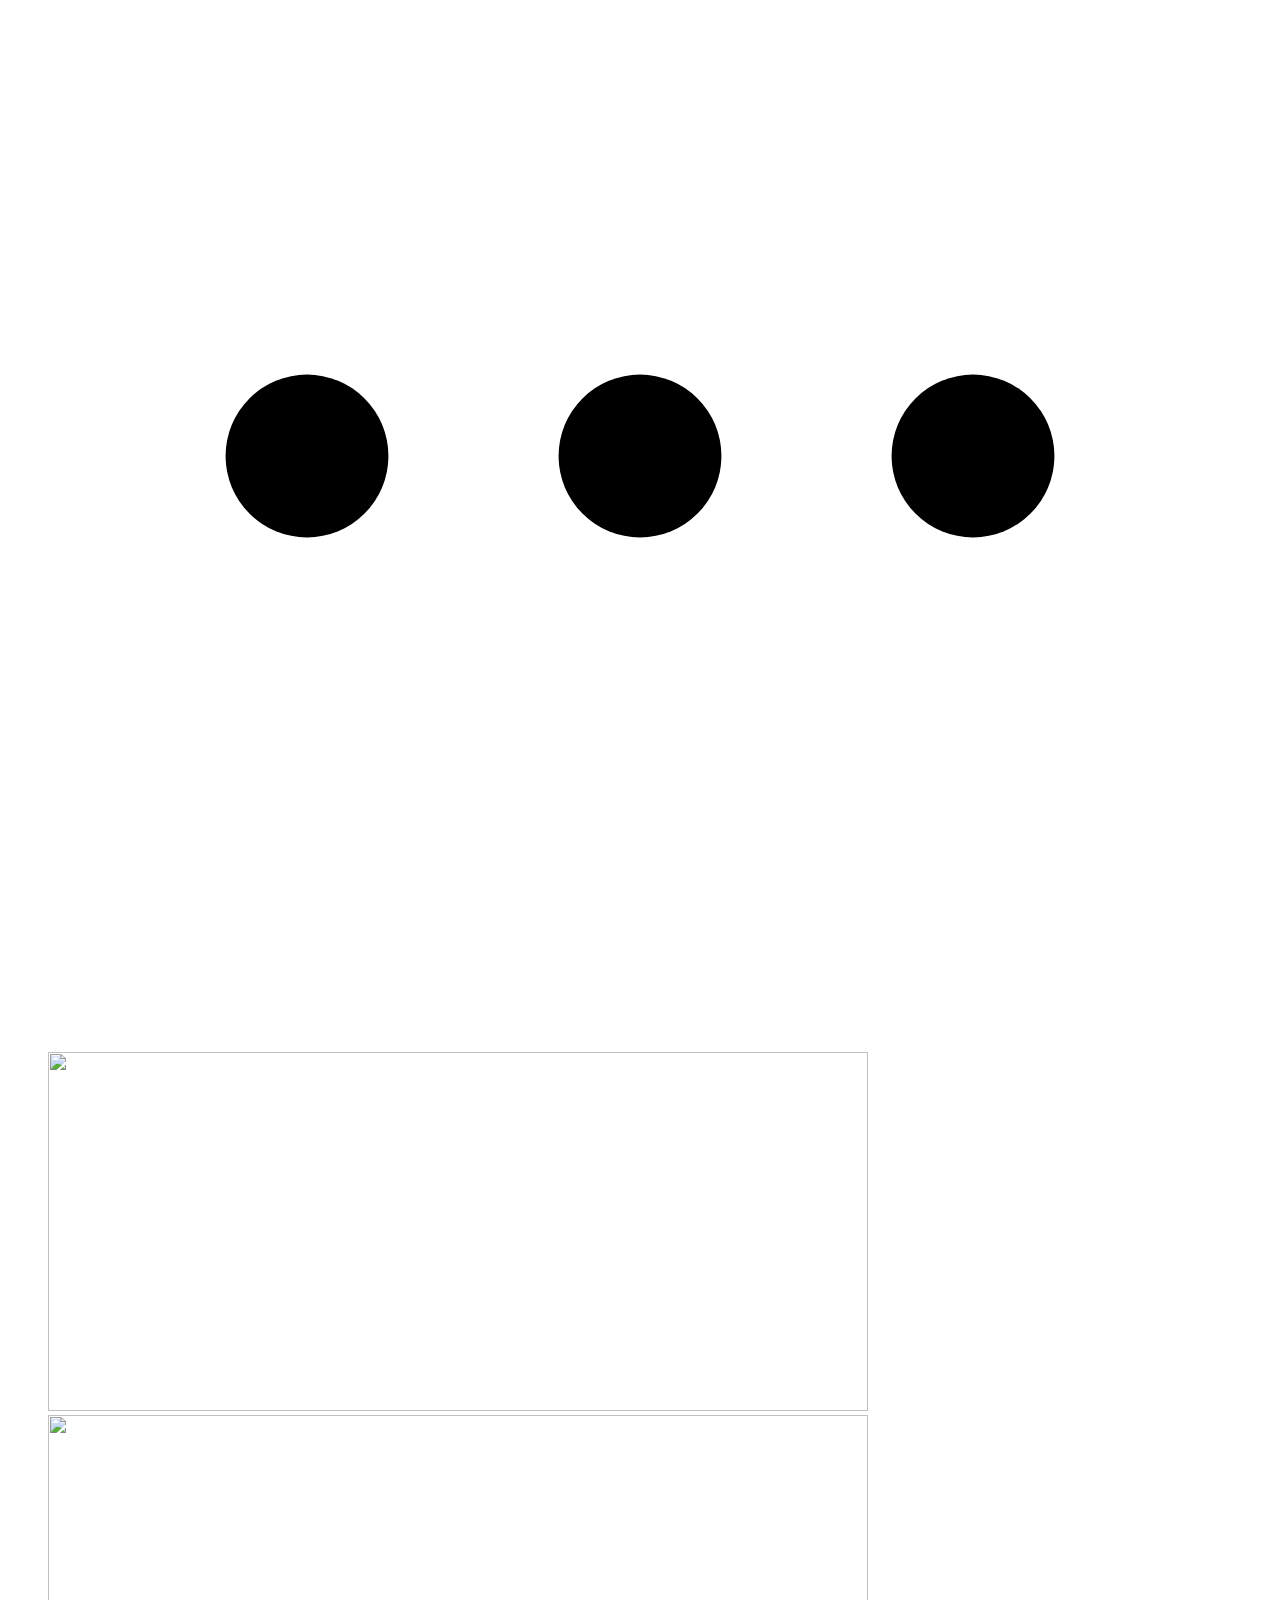
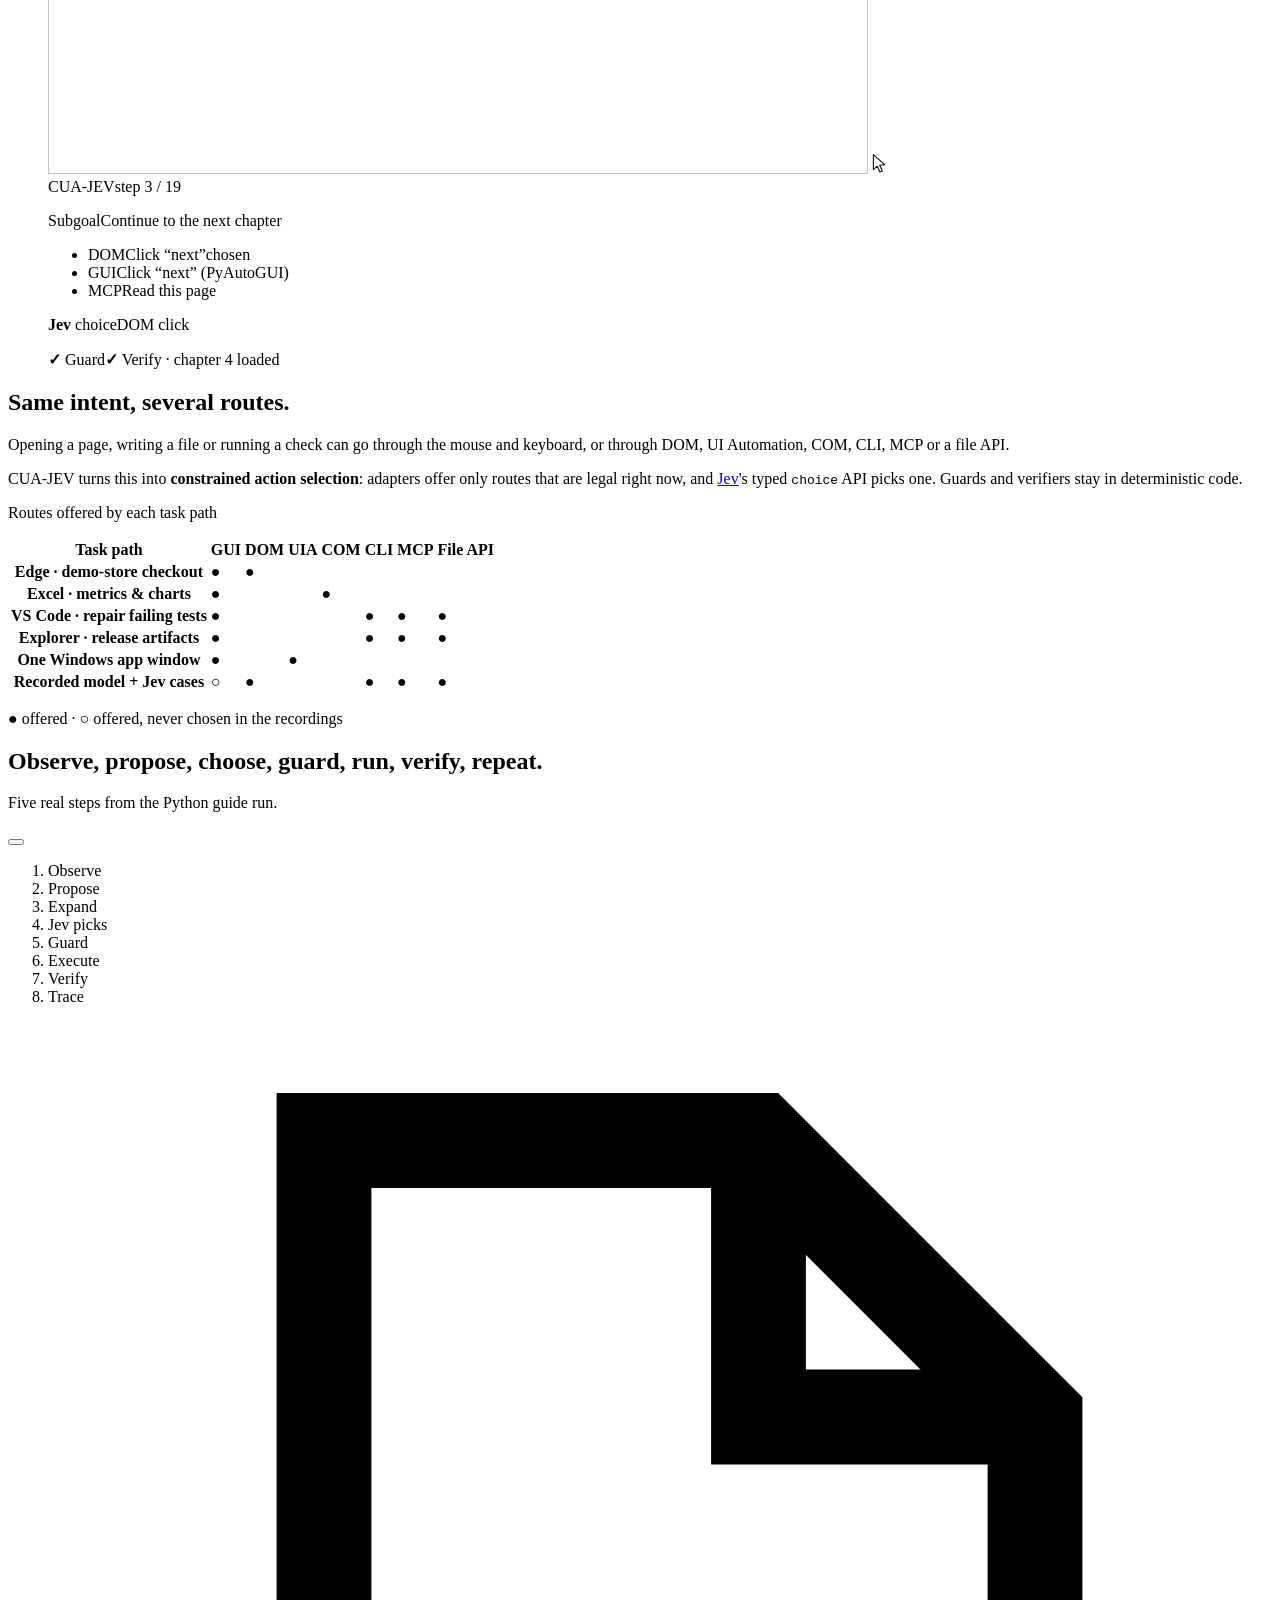
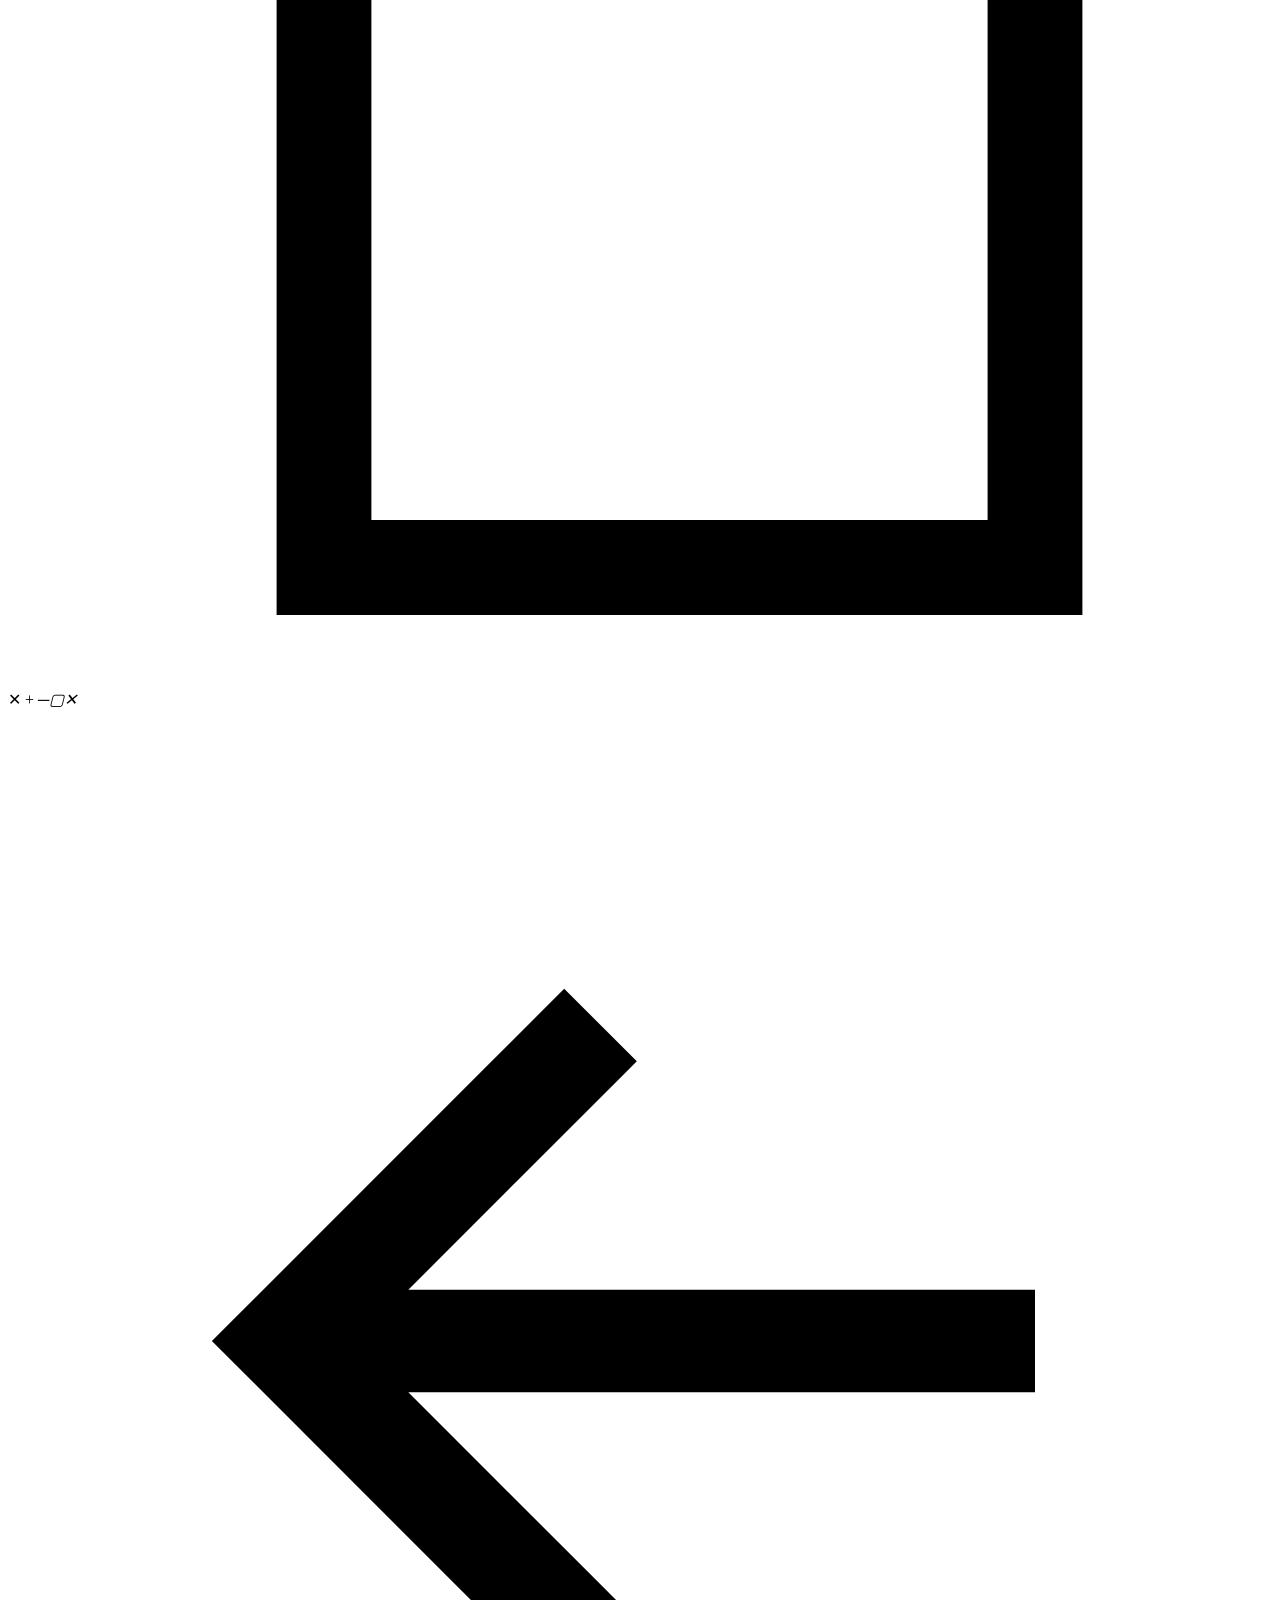
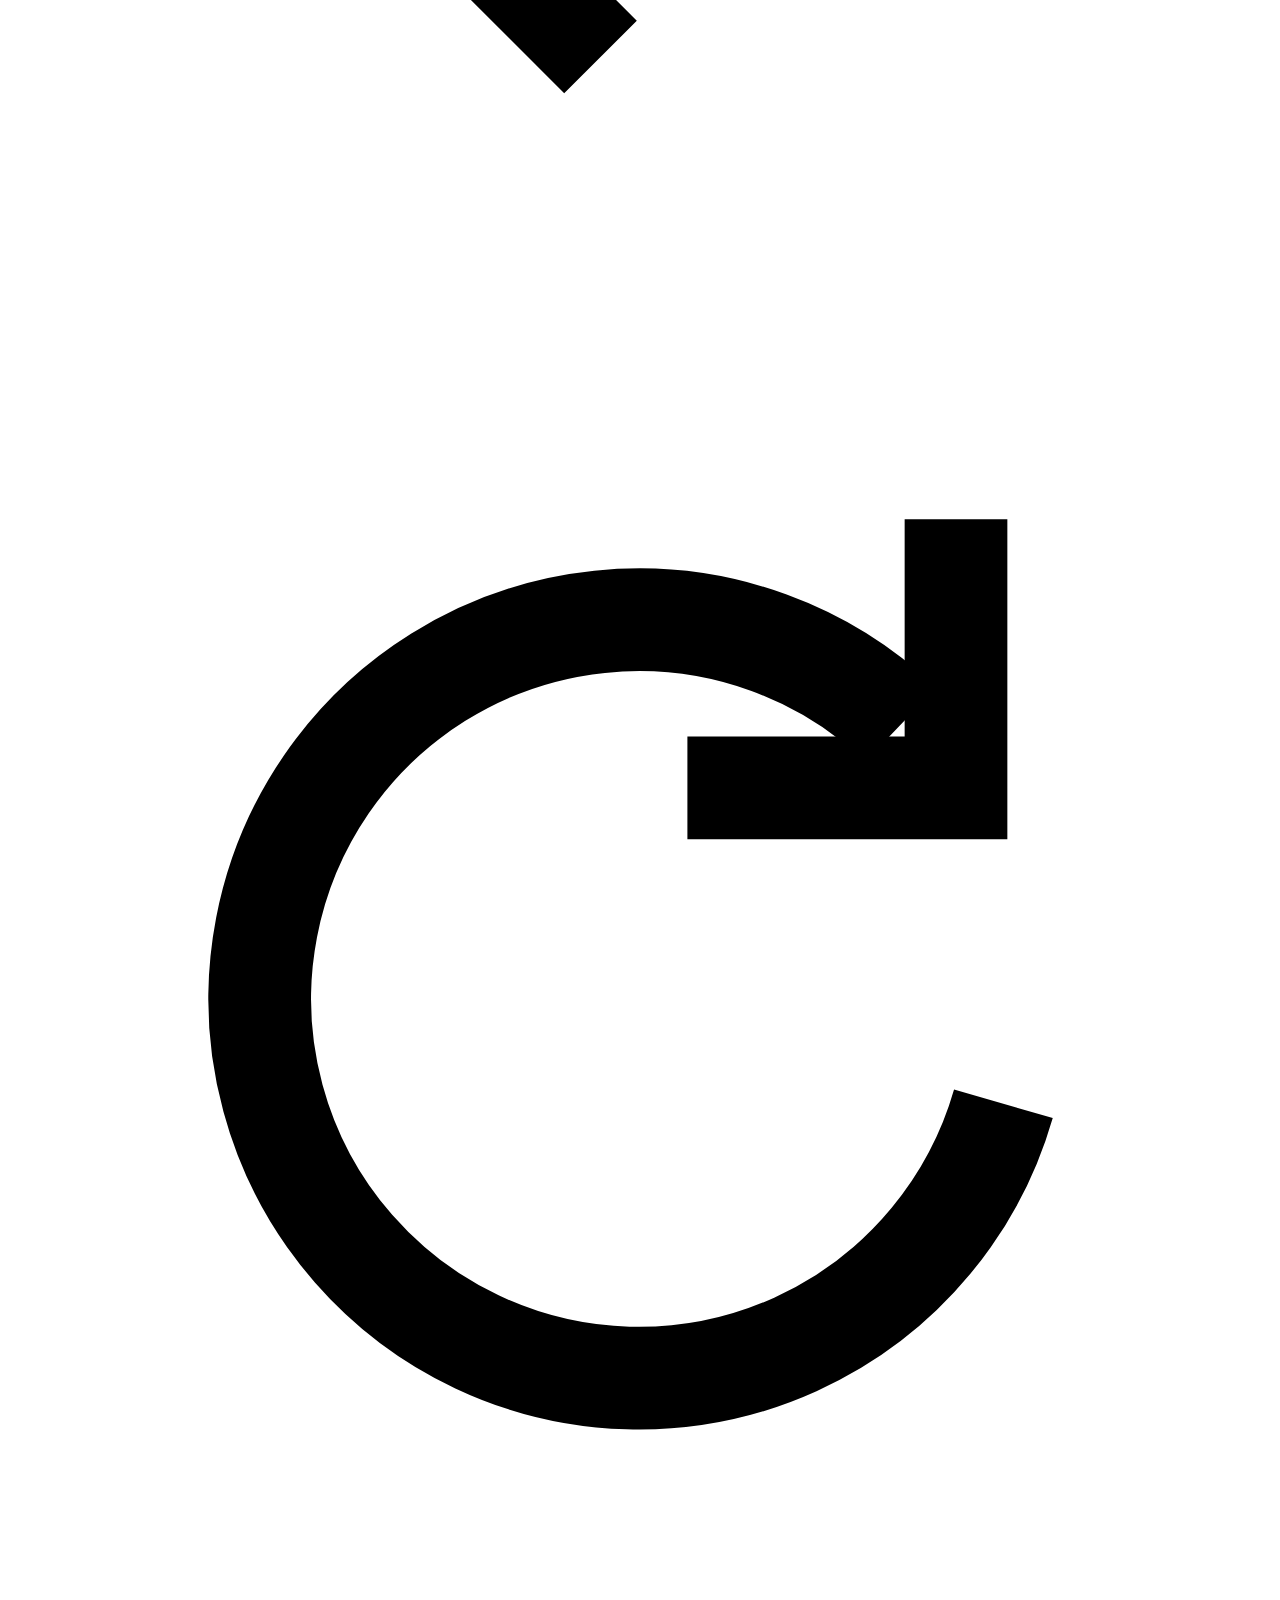
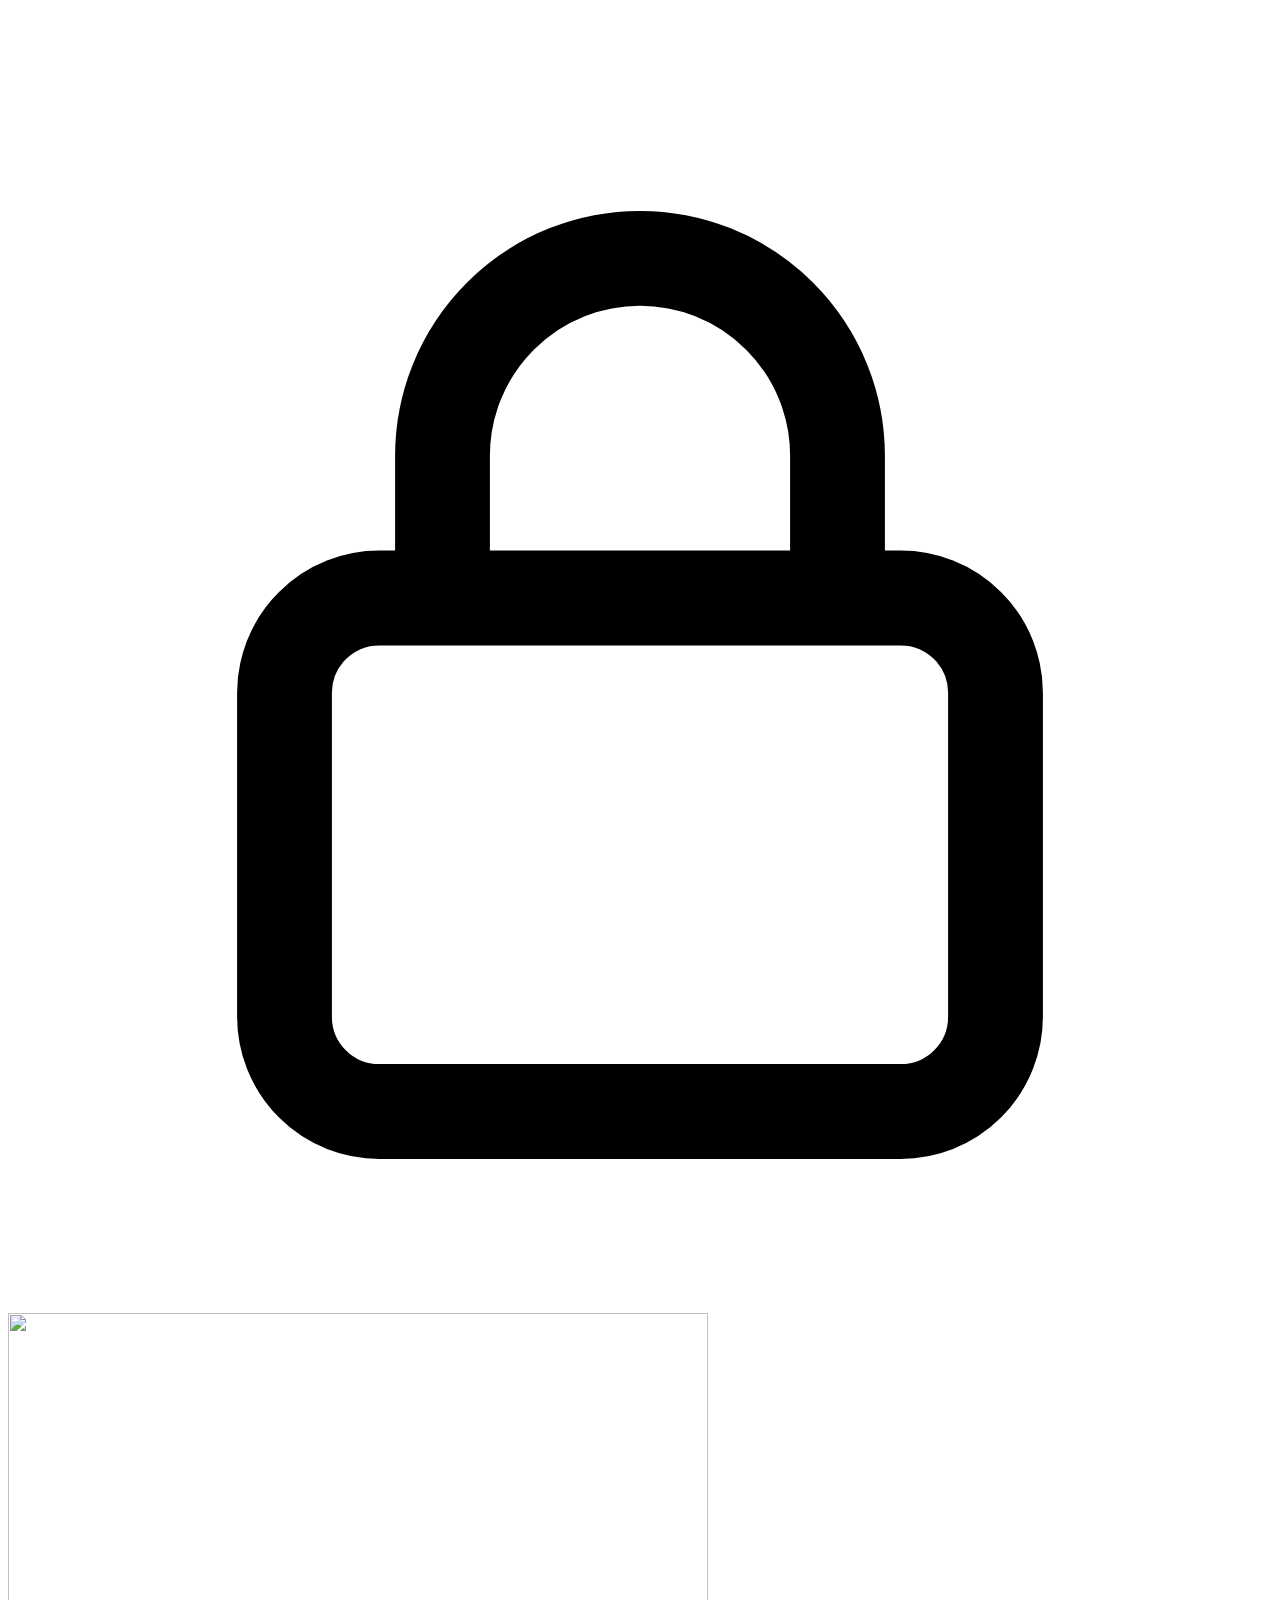
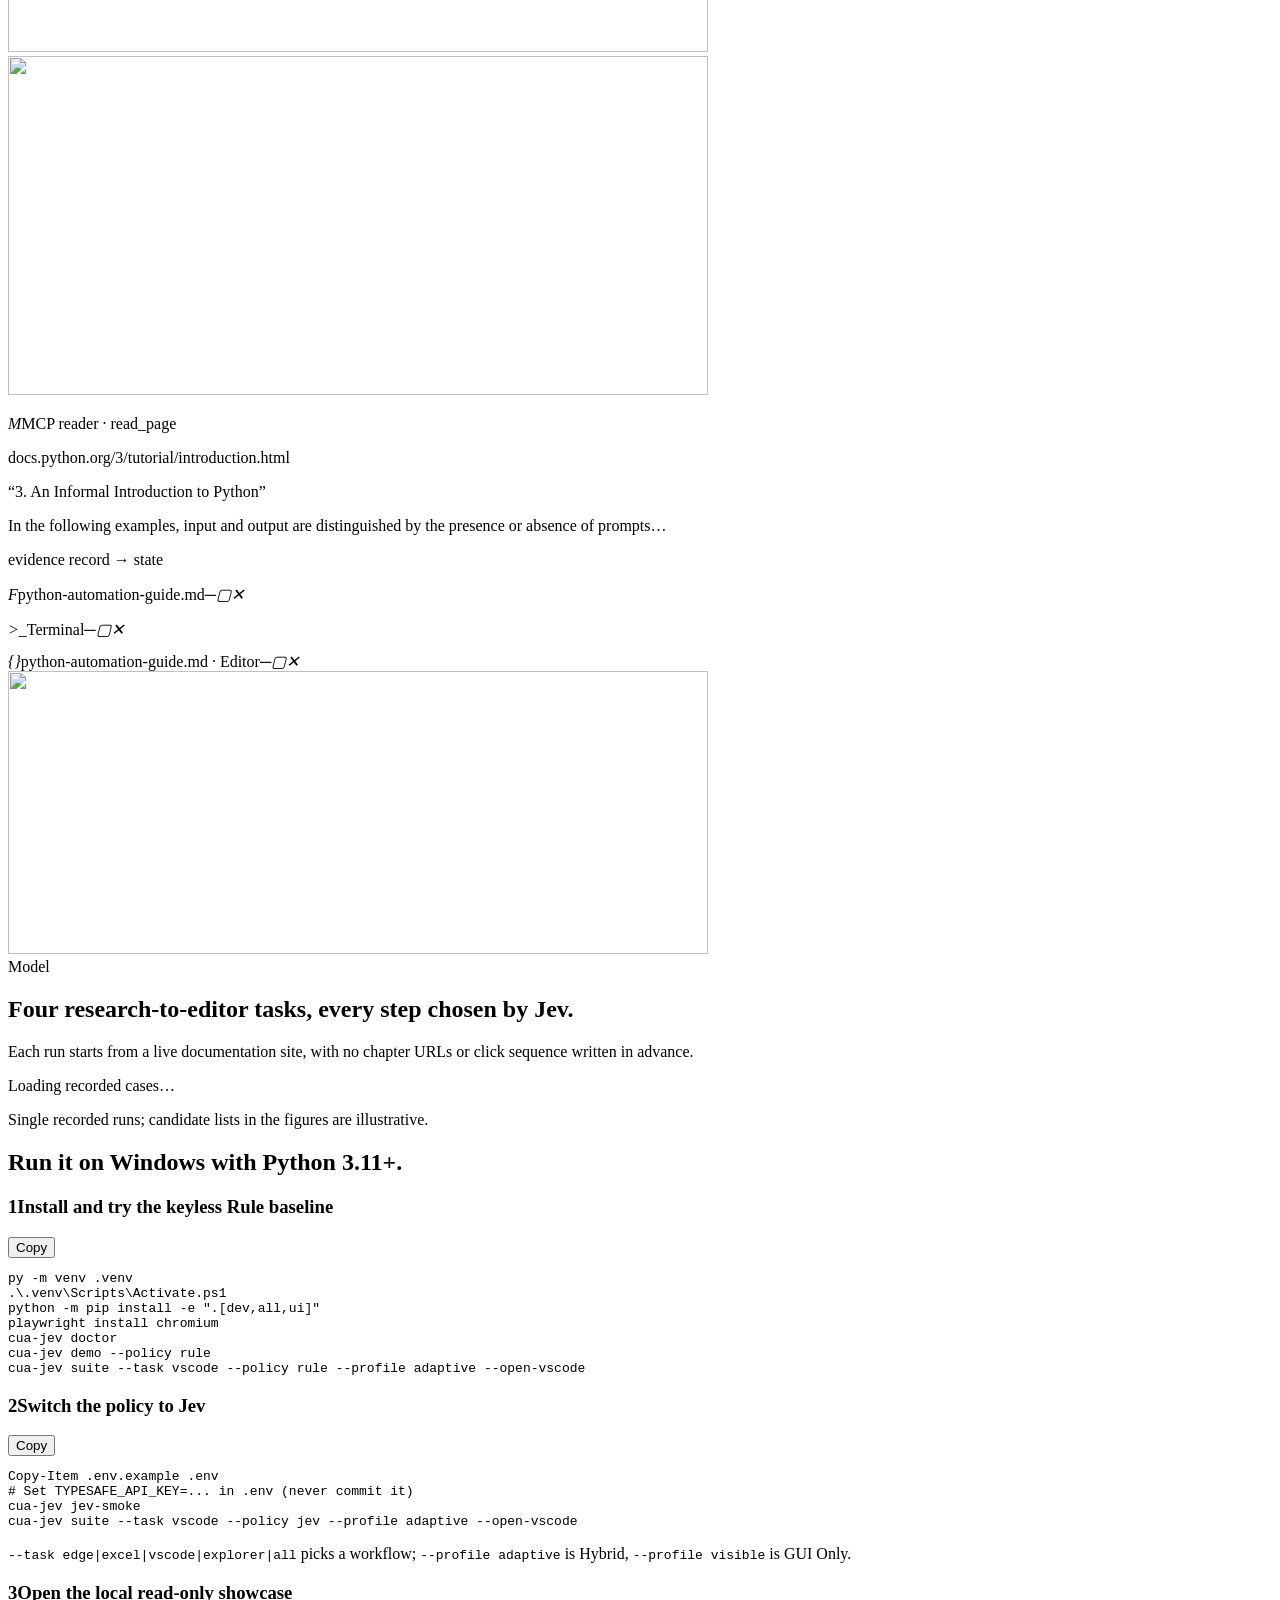
==== commit c865184e: "Rebuild the project page with a realistic browser hero and a scene-based method figure; new logo and" ====
--- a/src/cua_jev/ui/static/home.html
+++ b/src/cua_jev/ui/static/home.html
@@ -3,89 +3,224 @@
 <head>
   <meta charset="utf-8">
   <meta name="viewport" content="width=device-width, initial-scale=1">
-  <meta name="theme-color" content="#132b3b">
-  <meta name="description" content="CUA-JEV connects model intent, legal action routes, Jev decisions, and independent verification. Explore four recorded Windows workflows and the current macOS development status.">
-  <title>CUA-JEV · One computer-use loop. Many ways to act.</title>
-  <link rel="icon" href="static/logo-mark.svg" type="image/svg+xml">
-  <link rel="stylesheet" href="static/home.css">
+  <meta name="description" content="CUA-JEV: a text model proposes grounded actions, task adapters turn them into legal intent × channel candidates, and Jev picks the concrete action and its execution route. Real Windows recordings with full decision traces.">
+  <title>CUA-JEV · Jev for computer use</title>
+  <link rel="preconnect" href="https://fonts.googleapis.com">
+  <link rel="preconnect" href="https://fonts.gstatic.com" crossorigin>
+  <link rel="stylesheet" href="https://fonts.googleapis.com/css2?family=IBM+Plex+Mono:wght@400;500&family=IBM+Plex+Sans:wght@400;500;600;700&display=swap">
+  <link rel="stylesheet" href="static/home.css?v=20261114n">
 </head>
-<body>
-  <a class="skip" href="#main">Skip to content</a>
-  <header class="masthead">
-    <a class="brand" href="#top" aria-label="CUA-JEV home"><img src="static/logo-mark.svg" alt="" width="36" height="36"><strong>CUA-JEV</strong><span>REAL LAB</span></a>
-    <button class="nav-toggle" type="button" aria-expanded="false" aria-controls="main-nav" hidden>Menu <span aria-hidden="true">+</span></button>
-    <nav id="main-nav" aria-label="Main navigation"><a href="#approach">The approach</a><a href="#windows-cases">Windows</a><a href="#macos-cases">macOS</a><a href="#limits">Project status</a><a class="nav-source" href="https://github.com/ZJU-REAL/CUA-JEV">GitHub <span aria-hidden="true">↗</span></a></nav>
+<body class="cj-body">
+  <a class="cj-skip" href="#main">Skip to content</a>
+
+  <header class="cj-nav">
+    <div class="cj-nav-in">
+      <a class="cj-brand" href="#top" aria-label="CUA-JEV home"><img src="static/title.svg?v=20261114n" alt="CUA-JEV" width="127" height="26"></a>
+      <nav class="cj-nav-links" aria-label="Sections">
+        <a href="#idea">Idea</a><a href="#how">How it works</a><a href="#windows-cases">Recordings</a><a href="#quick-start">Quick start</a>
+      </nav>
+      <a class="cj-nav-gh" href="https://github.com/ZJU-REAL/CUA-JEV" target="_blank" rel="noreferrer">GitHub <span aria-hidden="true">↗</span></a>
+    </div>
   </header>
 
   <main id="main">
-    <section class="hero section-wrap" id="top" aria-labelledby="hero-title">
-      <div class="hero-copy">
-        <p class="eyebrow"><span class="tiny-mark" aria-hidden="true"></span> OPEN RESEARCH · HYBRID COMPUTER USE</p>
-        <h1 id="hero-title">One computer-use loop.<br><em>Many ways to act.</em></h1>
-        <p class="lead">Models propose the intent. <strong>Jev chooses the action and the route.</strong> A scoped runtime executes it, checks the result, and brings fresh evidence back into the loop.</p>
-        <div class="hero-actions"><a class="button primary" href="#windows-cases">Watch the workflows <span aria-hidden="true">↗</span></a><a class="button text-button" href="https://github.com/ZJU-REAL/CUA-JEV">Explore the code <span aria-hidden="true">→</span></a></div>
-        <p class="scope-line">Research software. Bounded tasks. Inspectable evidence.</p>
-      </div>
-      <aside class="hero-diagram" aria-labelledby="diagram-title">
-        <div class="diagram-head"><span><i aria-hidden="true"></i> THE RUNTIME</span><span>ONE STEP AT A TIME</span></div>
-        <h2 id="diagram-title" class="sr-only">The computer-use decision loop</h2>
-        <ol class="runtime-flow">
-          <li class="flow-observe"><span class="stage-num">01</span><div><strong>Observe the live state</strong><small>DOM, accessibility, and scoped files</small></div><span class="flow-symbol" aria-hidden="true">↗</span></li>
-          <li><span class="stage-num">02</span><div><strong>Model proposes intent</strong><small>A subgoal, grounded in visible references</small></div></li>
-          <li class="flow-candidates"><span class="stage-num">03</span><div><strong>Compile legal candidates</strong><small>Intent × available execution route</small><div class="route-chips" aria-label="Example execution routes"><span>DOM</span><span>AX / UIA</span><span>GUI</span><span>CLI</span><span>MCP</span><span>API</span></div></div></li>
-          <li class="flow-jev"><span class="stage-num">04</span><div><strong>Jev selects one action</strong><small>A concrete choice from the legal set</small></div><span class="selection-dot" aria-hidden="true"></span></li>
-          <li><span class="stage-num">05</span><div><strong>Guard &amp; execute</strong><small>Enforce scope and state preconditions</small></div></li>
-          <li class="flow-verify"><span class="stage-num">06</span><div><strong>Verify independently</strong><small>Check the effect and the task’s acceptance gates</small></div></li>
+    <!-- ============ HERO ============ -->
+    <section class="cj-hero" id="top">
+      <div class="cj-hero-copy">
+        <div class="cj-hero-l">
+          <h1 class="cj-wordmark"><img src="static/title.svg?v=20261114n" alt="CUA-JEV" width="360" height="74"><span class="cj-sr">: Jev for computer use</span></h1>
+          <p class="cj-pitch">One computer-use loop.<br>Many ways to act.</p>
+        </div>
+        <div class="cj-hero-r">
+          <p class="cj-lead">A text model proposes grounded actions; adapters expand them into legal GUI, DOM, UIA, COM, CLI, MCP and file-API candidates. <strong>Jev picks the action and its route</strong>, then a guard and an independent verifier close the loop.</p>
+          <div class="cj-actions">
+            <a class="cj-btn cj-btn-main" href="#windows-cases">Watch recordings</a>
+            <a class="cj-btn" href="#how">How it works</a>
+            <a class="cj-btn" href="https://github.com/ZJU-REAL/CUA-JEV" target="_blank" rel="noreferrer">Code <span aria-hidden="true">↗</span></a>
+          </div>
+        </div>
+      </div>
+
+      <figure class="cj-hero-fig" id="cj-hero-fig">
+        <div class="cj-browser cj-win" role="img" aria-label="A browser on the Python tutorial chapter 3 with a CUA-JEV side pane. The model's subgoal is to continue to the next chapter; Jev chooses a DOM click on the 'next' link over a GUI click and an MCP read; the guard passes, the pointer clicks 'next', chapter 4 loads, and the verifier passes.">
+          <div class="cj-br-tabs">
+            <span class="cj-br-tab"><svg class="cj-ico" viewBox="0 0 16 16" aria-hidden="true"><path d="M4 1.5h5.5L13 5v9.5H4z" fill="none" stroke="currentColor" stroke-width="1.1"/><path d="M9.5 1.5V5H13" fill="none" stroke="currentColor" stroke-width="1.1"/></svg><span class="cj-br-tab-t" data-hk="title">3. An Informal Introduction to Python</span><span class="cj-br-x" aria-hidden="true">✕</span></span>
+            <span class="cj-br-new" aria-hidden="true">+</span>
+            <span class="cj-win-ctl" aria-hidden="true"><i>─</i><i>▢</i><i>✕</i></span>
+          </div>
+          <div class="cj-br-tool">
+            <svg class="cj-ico" viewBox="0 0 16 16" aria-hidden="true"><path d="M13 8H3.5M7.5 4 3.5 8l4 4" fill="none" stroke="currentColor" stroke-width="1.2"/></svg>
+            <svg class="cj-ico cj-ico-off" viewBox="0 0 16 16" aria-hidden="true"><path d="M3 8h9.5M8.5 4l4 4-4 4" fill="none" stroke="currentColor" stroke-width="1.2"/></svg>
+            <svg class="cj-ico" viewBox="0 0 16 16" aria-hidden="true"><path d="M12.6 9.2A4.8 4.8 0 1 1 11.3 4.4" fill="none" stroke="currentColor" stroke-width="1.2"/><path d="M12 1.8v3.4H8.6" fill="none" stroke="currentColor" stroke-width="1.2"/></svg>
+            <span class="cj-br-addr"><svg class="cj-ico" viewBox="0 0 16 16" aria-hidden="true"><rect x="3.5" y="7" width="9" height="6.5" rx="1.2" fill="none" stroke="currentColor" stroke-width="1.1"/><path d="M5.5 7V5.2a2.5 2.5 0 0 1 5 0V7" fill="none" stroke="currentColor" stroke-width="1.1"/></svg><span data-hk="url">https://docs.python.org/3/tutorial/introduction.html</span></span>
+            <svg class="cj-ico" viewBox="0 0 16 16" aria-hidden="true"><circle cx="3.5" cy="8" r="1.1" fill="currentColor"/><circle cx="8" cy="8" r="1.1" fill="currentColor"/><circle cx="12.5" cy="8" r="1.1" fill="currentColor"/></svg>
+          </div>
+          <div class="cj-br-body">
+            <div class="cj-br-view">
+              <span class="cj-br-load" aria-hidden="true"></span>
+              <img class="cj-br-page" src="static/hero-intro.jpg?v=20261114n" alt="" width="820" height="359">
+              <img class="cj-br-page cj-br-page-b" src="static/hero-controlflow.jpg?v=20261114n" alt="" width="820" height="359">
+              <span class="cj-br-uline" aria-hidden="true"></span>
+              <span class="cj-ripple" aria-hidden="true"></span>
+              <svg class="cj-br-ptr" viewBox="0 0 16 22" width="15" height="21" aria-hidden="true"><path d="M1.5 1.5v16l4.1-3.7 2.8 6.3 2.6-1.2-2.8-6.1 5.6-.4z" fill="#fff" stroke="#111" stroke-width="1.2" stroke-linejoin="round"/></svg>
+            </div>
+            <aside class="cj-pane" aria-hidden="true">
+              <div class="cj-pane-head"><span class="cj-insp-dot"></span>CUA-JEV<span class="cj-insp-step">step 3 / 19</span></div>
+              <div class="cj-pane-in">
+                <p class="cj-insp-goal" data-hs="0"><span class="cj-insp-k">Subgoal</span>Continue to the next chapter</p>
+                <ul class="cj-insp-cands">
+                  <li class="is-pick" data-hs="1" style="--i:0"><span class="cj-ch" data-ch="script">DOM</span><span class="cj-insp-c">Click “next”</span><span class="cj-insp-s" data-hs="3">chosen</span></li>
+                  <li data-hs="1" style="--i:1"><span class="cj-ch" data-ch="gui">GUI</span><span class="cj-insp-c">Click “next” (PyAutoGUI)</span></li>
+                  <li data-hs="1" style="--i:2"><span class="cj-ch" data-ch="mcp">MCP</span><span class="cj-insp-c">Read this page</span></li>
+                </ul>
+                <p class="cj-insp-jev" data-hs="2"><span class="cj-insp-pulse"></span><b>Jev</b>&nbsp;choice<span class="cj-insp-arrow" data-hs="3">DOM click</span></p>
+              </div>
+              <div class="cj-insp-foot"><span data-hs="4"><b>✓</b> Guard</span><span data-hs="8"><b>✓</b> Verify · chapter 4 loaded</span></div>
+            </aside>
+          </div>
+        </div>
+      </figure>
+    </section>
+
+    <!-- ============ IDEA ============ -->
+    <section class="cj-sec" id="idea">
+      <div class="cj-idea">
+        <div class="cj-idea-copy">
+          <h2>Same intent, several routes.</h2>
+          <p>Opening a page, writing a file or running a check can go through the mouse and keyboard, or through DOM, UI Automation, COM, CLI, MCP or a file API.</p>
+          <p>CUA-JEV turns this into <strong>constrained action selection</strong>: adapters offer only routes that are legal right now, and <a href="https://docs.typesafe.ai/introduction" target="_blank" rel="noreferrer">Jev</a>'s typed <code>choice</code> API picks one. Guards and verifiers stay in deterministic code.</p>
+        </div>
+        <div class="cj-matrix-card">
+          <p class="cj-card-title">Routes offered by each task path</p>
+          <div class="cj-matrix-scroll">
+            <table class="cj-matrix">
+              <thead><tr><th scope="col">Task path</th><th scope="col"><span class="cj-ch" data-ch="gui">GUI</span></th><th scope="col"><span class="cj-ch" data-ch="script">DOM</span></th><th scope="col"><span class="cj-ch" data-ch="uia">UIA</span></th><th scope="col"><span class="cj-ch" data-ch="com">COM</span></th><th scope="col"><span class="cj-ch" data-ch="cli">CLI</span></th><th scope="col"><span class="cj-ch" data-ch="mcp">MCP</span></th><th scope="col"><span class="cj-ch" data-ch="api">File API</span></th></tr></thead>
+              <tbody>
+                <tr><th scope="row">Edge · demo-store checkout</th><td>●</td><td>●</td><td></td><td></td><td></td><td></td><td></td></tr>
+                <tr><th scope="row">Excel · metrics &amp; charts</th><td>●</td><td></td><td></td><td>●</td><td></td><td></td><td></td></tr>
+                <tr><th scope="row">VS Code · repair failing tests</th><td>●</td><td></td><td></td><td></td><td>●</td><td>●</td><td>●</td></tr>
+                <tr><th scope="row">Explorer · release artifacts</th><td>●</td><td></td><td></td><td></td><td>●</td><td>●</td><td>●</td></tr>
+                <tr><th scope="row">One Windows app window</th><td>●</td><td></td><td>●</td><td></td><td></td><td></td><td></td></tr>
+                <tr class="cj-matrix-new"><th scope="row">Recorded model + Jev cases</th><td>○</td><td>●</td><td></td><td></td><td>●</td><td>●</td><td>●</td></tr>
+              </tbody>
+            </table>
+          </div>
+          <p class="cj-card-foot">● offered · ○ offered, never chosen in the recordings</p>
+        </div>
+      </div>
+    </section>
+
+    <!-- ============ METHOD FIGURE ============ -->
+    <section class="cj-sec" id="how">
+      <div class="cj-head">
+        <h2>Observe, propose, choose, guard, run, verify, repeat.</h2>
+        <p>Five real steps from the Python guide run.</p>
+      </div>
+
+      <div class="cj-fig" id="cj-fig">
+        <div class="cj-fig-top">
+          <button class="cj-fig-play" type="button" aria-pressed="true" aria-label="Pause animation"><span class="cj-fig-play-i" aria-hidden="true"></span></button>
+          <div class="cj-fig-tabs" role="tablist" aria-label="Recorded steps"></div>
+        </div>
+        <ol class="cj-fig-rail" aria-hidden="true">
+          <li>Observe</li><li>Propose</li><li>Expand</li><li>Jev picks</li><li>Guard</li><li>Execute</li><li>Verify</li><li>Trace</li>
         </ol>
-        <div class="loop-return"><span aria-hidden="true">↶</span> Fresh observation closes the loop</div>
-      </aside>
-    </section>
-
-    <div class="evidence-strip section-wrap" aria-label="Project at a glance">
-      <a href="#windows-cases"><span class="evidence-number">04</span><span><strong>Recorded Windows cases</strong><small>Real model + Jev workflows</small></span><span class="evidence-arrow" aria-hidden="true">↗</span></a>
-      <a href="#macos-cases"><span class="evidence-symbol" aria-hidden="true">⌘</span><span><strong>A separate macOS evidence track</strong><small>Model + Jev smoke · AX / GUI checks</small></span><span class="evidence-arrow" aria-hidden="true">↗</span></a>
-      <a href="https://github.com/ZJU-REAL/CUA-JEV"><span class="evidence-symbol" aria-hidden="true">{ }</span><span><strong>Open, inspectable runtime</strong><small>Typed actions · guards · verification</small></span><span class="evidence-arrow" aria-hidden="true">↗</span></a>
+        <div class="cj-sc" aria-hidden="true">
+          <div class="cj-sc-win cj-sc-br cj-win" data-w="br">
+            <div class="cj-br-tabs">
+              <span class="cj-br-tab"><svg class="cj-ico" viewBox="0 0 16 16"><path d="M4 1.5h5.5L13 5v9.5H4z" fill="none" stroke="currentColor" stroke-width="1.2"/><path d="M9.5 1.5V5H13" fill="none" stroke="currentColor" stroke-width="1.2"/></svg><span class="cj-br-tab-t" data-k="title"></span><span class="cj-br-x">✕</span></span>
+              <span class="cj-br-new">+</span>
+              <span class="cj-win-ctl"><i>─</i><i>▢</i><i>✕</i></span>
+            </div>
+            <div class="cj-br-tool">
+              <svg class="cj-ico" viewBox="0 0 16 16"><path d="M13 8H3.5M7.5 4 3.5 8l4 4" fill="none" stroke="currentColor" stroke-width="1.3"/></svg>
+              <svg class="cj-ico" viewBox="0 0 16 16"><path d="M12.6 9.2A4.8 4.8 0 1 1 11.3 4.4" fill="none" stroke="currentColor" stroke-width="1.3"/><path d="M12 1.8v3.4H8.6" fill="none" stroke="currentColor" stroke-width="1.3"/></svg>
+              <span class="cj-br-addr"><svg class="cj-ico" viewBox="0 0 16 16"><rect x="3.5" y="7" width="9" height="6.5" rx="1.2" fill="none" stroke="currentColor" stroke-width="1.2"/><path d="M5.5 7V5.2a2.5 2.5 0 0 1 5 0V7" fill="none" stroke="currentColor" stroke-width="1.2"/></svg><span data-k="url"></span></span>
+            </div>
+            <div class="cj-sc-view" data-host="view">
+              <img class="cj-sc-img" data-k="imgA" src="static/fig-index.jpg?v=20261114n" alt="" width="700" height="339">
+              <img class="cj-sc-img cj-sc-img-b" data-k="imgB" src="static/fig-chapter3.jpg?v=20261114n" alt="" width="700" height="339">
+              <div class="cj-sc-sheet" data-k="sheet">
+                <p class="cj-sc-sheet-h"><i class="cj-glyph">M</i>MCP reader · read_page</p>
+                <p class="cj-sc-sheet-u">docs.python.org/3/tutorial/introduction.html</p>
+                <p class="cj-sc-sheet-l" style="--i:0">“3. An Informal Introduction to Python”</p>
+                <p class="cj-sc-sheet-l" style="--i:1">In the following examples, input and output are distinguished by the presence or absence of prompts…</p>
+                <p class="cj-sc-sheet-l" style="--i:2">evidence record → state</p>
+              </div>
+            </div>
+          </div>
+          <div class="cj-sc-win cj-sc-doc cj-win" data-w="doc">
+            <div class="cj-win-bar"><span class="cj-win-app"><i class="cj-glyph">F</i>python-automation-guide.md</span><span class="cj-win-ctl"><i>─</i><i>▢</i><i>✕</i></span></div>
+            <div class="cj-sc-doc-body" data-host="doc"><ol class="cj-sc-doc-lines" data-k="doc"></ol></div>
+          </div>
+          <div class="cj-sc-win cj-sc-term cj-win" data-w="term">
+            <div class="cj-win-bar"><span class="cj-win-app"><i class="cj-glyph">&gt;_</i>Terminal</span><span class="cj-win-ctl"><i>─</i><i>▢</i><i>✕</i></span></div>
+            <pre class="cj-sc-term-body" data-host="term" data-k="term"></pre>
+          </div>
+          <div class="cj-sc-win cj-sc-ed cj-win" data-w="ed">
+            <div class="cj-win-bar"><span class="cj-win-app"><i class="cj-glyph">{}</i>python-automation-guide.md · Editor</span><span class="cj-win-ctl"><i>─</i><i>▢</i><i>✕</i></span></div>
+            <img src="static/fig-editor.jpg?v=20261114n" alt="" width="700" height="283">
+          </div>
+          <div class="cj-sc-bub" data-k="bubble"><span class="cj-sc-bub-who">Model</span><span class="cj-sc-bub-t" data-k="goal"></span></div>
+          <div class="cj-sc-over" data-k="over"></div>
+        </div>
+        <ol class="cj-sc-trace" data-k="trace" aria-label="Trace lines"></ol>
+      </div>
+    </section>
+
+    <!-- ============ RECORDINGS ============ -->
+    <section class="cj-sec" id="windows-cases">
+      <div class="cj-head">
+        <h2>Four research-to-editor tasks, every step chosen by Jev.</h2>
+        <p>Each run starts from a live documentation site, with no chapter URLs or click sequence written in advance.</p>
+      </div>
+      <div class="cj-cases-status" id="cj-cases-status" role="status">Loading recorded cases…</div>
+      <div class="cj-cases" id="cj-cases" aria-live="polite"></div>
+      <p class="cj-onenote">Single recorded runs; candidate lists in the figures are illustrative.</p>
+    </section>
+
+    <!-- ============ QUICK START ============ -->
+    <section class="cj-sec" id="quick-start">
+      <div class="cj-head">
+        <h2>Run it on Windows with Python 3.11+.</h2>
+      </div>
+      <div class="cj-qs">
+        <article class="cj-qs-card">
+          <h3><span class="cj-qs-n">1</span>Install and try the keyless Rule baseline</h3>
+          <div class="cj-code"><button class="cj-copy" type="button">Copy</button><pre><code>py -m venv .venv
+.\.venv\Scripts\Activate.ps1
+python -m pip install -e ".[dev,all,ui]"
+playwright install chromium
+cua-jev doctor
+cua-jev demo --policy rule
+cua-jev suite --task vscode --policy rule --profile adaptive --open-vscode</code></pre></div>
+        </article>
+        <article class="cj-qs-card">
+          <h3><span class="cj-qs-n">2</span>Switch the policy to Jev</h3>
+          <div class="cj-code"><button class="cj-copy" type="button">Copy</button><pre><code>Copy-Item .env.example .env
+# Set TYPESAFE_API_KEY=... in .env (never commit it)
+cua-jev jev-smoke
+cua-jev suite --task vscode --policy jev --profile adaptive --open-vscode</code></pre></div>
+          <p><code>--task edge|excel|vscode|explorer|all</code> picks a workflow; <code>--profile adaptive</code> is Hybrid, <code>--profile visible</code> is GUI Only.</p>
+        </article>
+        <article class="cj-qs-card">
+          <h3><span class="cj-qs-n">3</span>Open the local read-only showcase</h3>
+          <div class="cj-code"><button class="cj-copy" type="button">Copy</button><pre><code>cua-jev-ui
+# http://127.0.0.1:8768</code></pre></div>
+          <p>Open-task commands (<code>open-browser</code>, <code>open-desktop</code>, <code>open-workspace</code>, <code>open-computer</code>) are experimental; see the <a href="https://github.com/ZJU-REAL/CUA-JEV/blob/main/docs/OPEN_TASKS.md" target="_blank" rel="noreferrer">open-task notes</a>.</p>
+        </article>
+      </div>
+    </section>
+  </main>
+
+  <footer class="cj-foot">
+    <div class="cj-foot-in">
+      <img src="static/title.svg?v=20261114n" alt="CUA-JEV" width="88" height="18">
+      <span>REAL Lab, Zhejiang University</span>
+      <a href="https://github.com/ZJU-REAL/CUA-JEV" target="_blank" rel="noreferrer">GitHub</a>
+      <small>Jev is a TypeSafe AI model, used through its public API.</small>
     </div>
-
-    <section class="approach section-wrap" id="approach" aria-labelledby="approach-title">
-      <div class="section-heading"><div><p class="eyebrow">01 / THE APPROACH</p><h2 id="approach-title">Planning is only<br>the start.</h2></div><p>One intent can have several ways to reach the application. CUA-JEV makes those routes explicit, so the decision and its outcome can both be inspected.</p></div>
-      <div class="principle-grid">
-        <article><span class="principle-index">01 <span aria-hidden="true">/</span> INTERPRET</span><h3>Ground the proposal.</h3><p>The text model proposes a subgoal and intents against the observed state. The framework resolves references and compiles only the available, legal routes.</p></article>
-        <article><span class="principle-index">02 <span aria-hidden="true">/</span> CHOOSE</span><h3>Separate intent from route.</h3><p>Jev chooses one concrete intent × route candidate. A DOM action, accessibility operation, or scoped tool can serve the same task when the surface supports it.</p></article>
-        <article><span class="principle-index">03 <span aria-hidden="true">/</span> VERIFY</span><h3>Check what changed.</h3><p>Guards constrain execution. Effect checks and independent terminal gates evaluate the resulting application state before the episode can report success.</p></article>
-      </div>
-    </section>
-
-    <section class="case-section section-wrap" id="windows-cases" aria-labelledby="cases-title">
-      <div class="section-heading"><div><p class="eyebrow">02 / THE RECORDED EVIDENCE</p><h2 id="cases-title">Watch the decisions<br>unfold.</h2></div><p>Four bounded Windows workflows, each with a task-window recording and an action-by-action account. These are individual successful runs, not a success-rate benchmark.</p></div>
-      <div class="case-context"><span><i aria-hidden="true"></i> WINDOWS CASE STUDIES</span><p>Executed routes: DOM · MCP · CLI · file API</p></div>
-      <div id="case-status" class="case-status" role="status" aria-live="polite">Loading the recorded cases…</div>
-      <div id="windows-grid" class="windows-grid" aria-busy="true"></div>
-      <noscript><p class="case-status">Enable JavaScript to view the recordings and action breakdowns, or <a href="data/windows_demos.json">read the published case data</a>.</p></noscript>
-      <details class="case-method"><summary>How to read these results</summary><div class="method-copy"><p><strong>One card, one run.</strong> Actions count committed operations. Jev calls count policy decisions; model calls count planner requests. VLM requests are shown separately. The four runs used DOM, MCP, CLI, and file API routes; they executed no GUI actions and made no VLM calls.</p><p><strong>Recordings and timing.</strong> Videos show task windows only. Local path bars may be covered and a brief editor launch may be cut. Measured wall time comes from the raw run, so it may differ from the video length. These cases do not establish arbitrary-task reliability, lower model frequency, or a cost advantage.</p></div></details>
-    </section>
-
-    <section class="case-section mac-section section-wrap" id="macos-cases" aria-labelledby="mac-cases-title">
-      <div class="section-heading"><div><p class="eyebrow">03 / macOS EVIDENCE</p><h2 id="mac-cases-title">Another platform.<br>Its own evidence.</h2></div><p>Mac recordings are reviewed separately from the Windows cases. Each published run includes its actual action routes, recording scope, and timing notes.</p></div>
-      <div id="mac-case-status" class="case-status" role="status" aria-live="polite">Loading the macOS recording catalog…</div>
-      <div id="mac-grid" class="mac-grid" aria-busy="true"></div>
-      <noscript><p class="case-status">Enable JavaScript to view reviewed macOS recordings, or <a href="data/mac_demos.json">read the separate macOS catalog</a>.</p></noscript>
-      <p class="mac-evidence-note">An individual successful run is an integration result. It does not establish a success rate, a platform comparison, or a speed or cost advantage.</p>
-    </section>
-
-    <section class="status-section section-wrap" id="limits" aria-labelledby="status-title">
-      <div class="section-heading"><div><p class="eyebrow">04 / CURRENT PROJECT STATUS</p><h2 id="status-title">Built. Tested.<br>Still being explored.</h2></div><p>Implementation, deterministic checks, and model-driven application runs answer different questions. Here is where the evidence stands today.</p></div>
-      <div class="platform-grid">
-        <article class="platform-card"><div class="platform-head"><span class="platform-label">WINDOWS</span><span class="state-tag verified">Recorded cases</span></div><h3>A complete loop,<br>on bounded workflows.</h3><p>Four successful local runs combine model planning, Jev decisions, guarded execution, and task-level verification.</p><ul><li>18–21 actions in each published run</li><li>Browser research, scoped tools, and editor handoff</li><li>Repeat trials and unfamiliar tasks remain future work</li></ul><a href="#windows-cases">Inspect the recordings <span aria-hidden="true">↗</span></a></article>
-        <article class="platform-card"><div class="platform-head"><span class="platform-label">macOS</span><span class="state-tag pending">Live integration checks</span></div><h3>Native routes,<br>with independent checks.</h3><p>A real Qwen + Jev fixture run verified four actions across DOM, CLI, and AX. Separate deterministic checks passed both native AX and GUI routes.</p><ul><li>Single-window recording finalized and reviewed</li><li>TextEdit exact-document handoff passed a separate live check</li><li>Broader tasks and repeat trials remain to be evaluated</li></ul><a href="https://github.com/ZJU-REAL/CUA-JEV/blob/main/docs/MACOS.md">Read the macOS evidence <span aria-hidden="true">↗</span></a></article>
-      </div>
-      <div class="research-note"><span class="note-label">OPEN QUESTION</span><p><strong>When does visual grounding help?</strong> Screenshot/VLM targeting remains experimental. Broader live testing is needed to establish its reliability and benefit; the four published Windows runs provide no visual-route evidence.</p></div>
-      <a class="archive-link" href="early-work.html">Explore the earlier task-specific experiments <span aria-hidden="true">→</span></a>
-    </section>
-
-    <section class="get-started section-wrap" aria-labelledby="start-title"><div><p class="eyebrow">MAKE THE LOOP YOUR OWN</p><h2 id="start-title">Start with the evidence.<br>Then explore the runtime.</h2><p>Setup, platform notes, architecture, and reproducible checks live in the repository.</p></div><a class="button" href="https://github.com/ZJU-REAL/CUA-JEV#readme">Read the project guide <span aria-hidden="true">↗</span></a></section>
-  </main>
-  <footer class="section-wrap"><a class="footer-brand" href="#top">CUA-JEV <span>REAL Lab</span></a><p>An open research framework for hybrid computer use.</p><div><a href="https://github.com/ZJU-REAL/CUA-JEV">GitHub</a><a href="early-work.html">Early work</a><a href="https://github.com/ZJU-REAL/CUA-JEV/blob/main/LICENSE">Apache 2.0</a></div></footer>
-  <script src="static/home.js" defer></script>
+  </footer>
+  <script src="static/home.js?v=20261114n" defer></script>
 </body>
 </html>
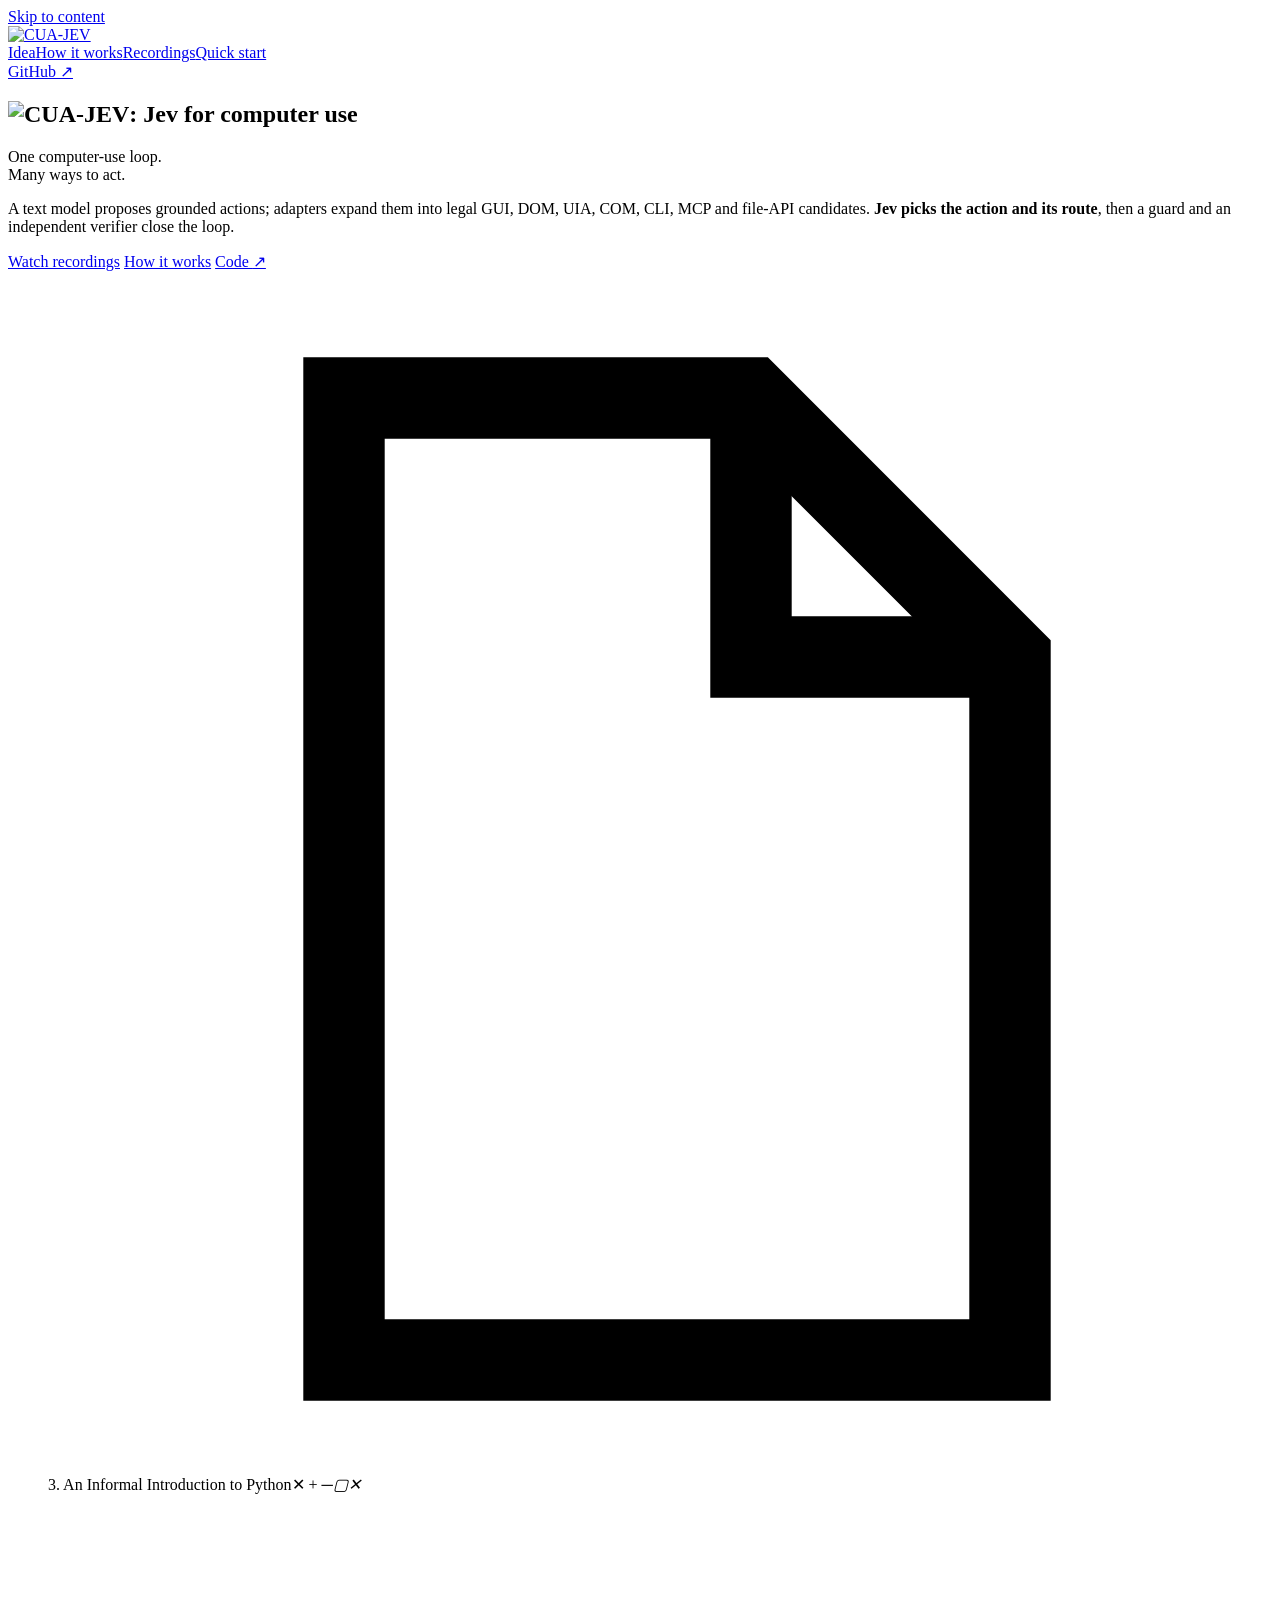
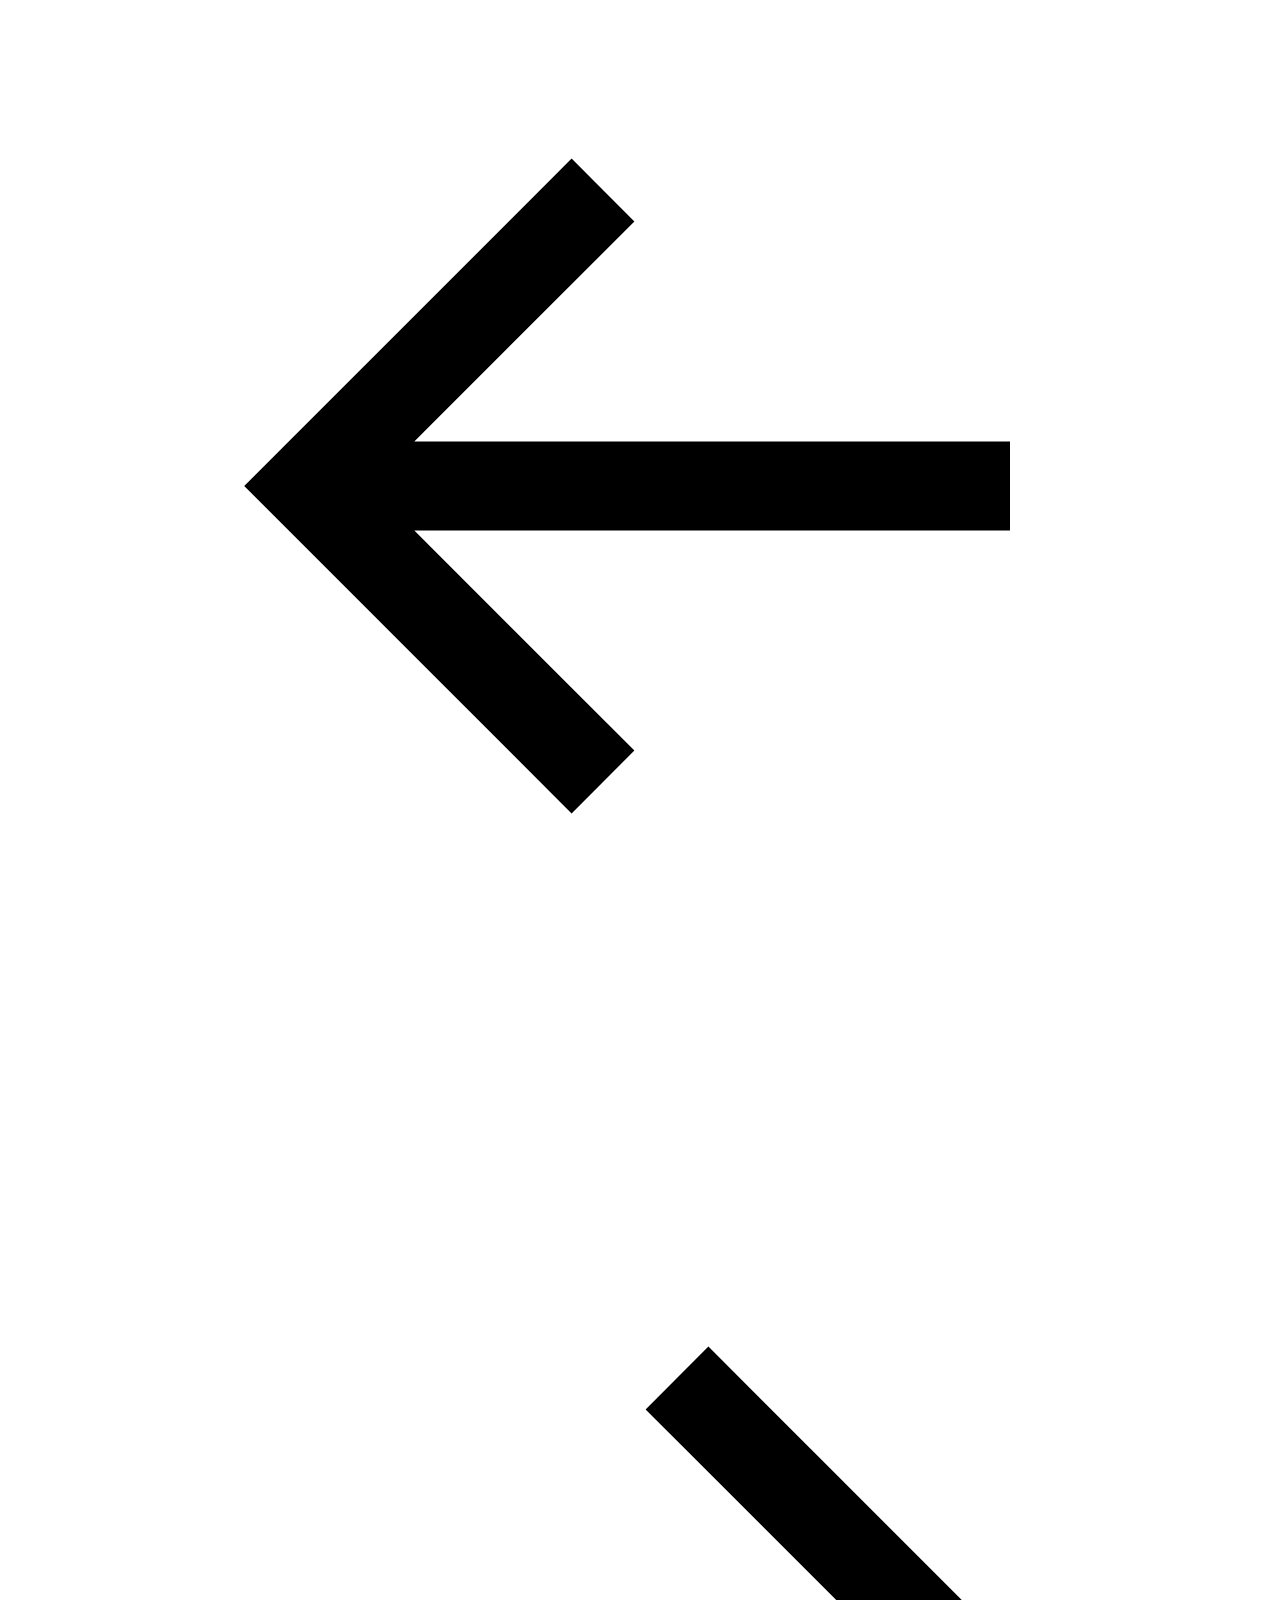
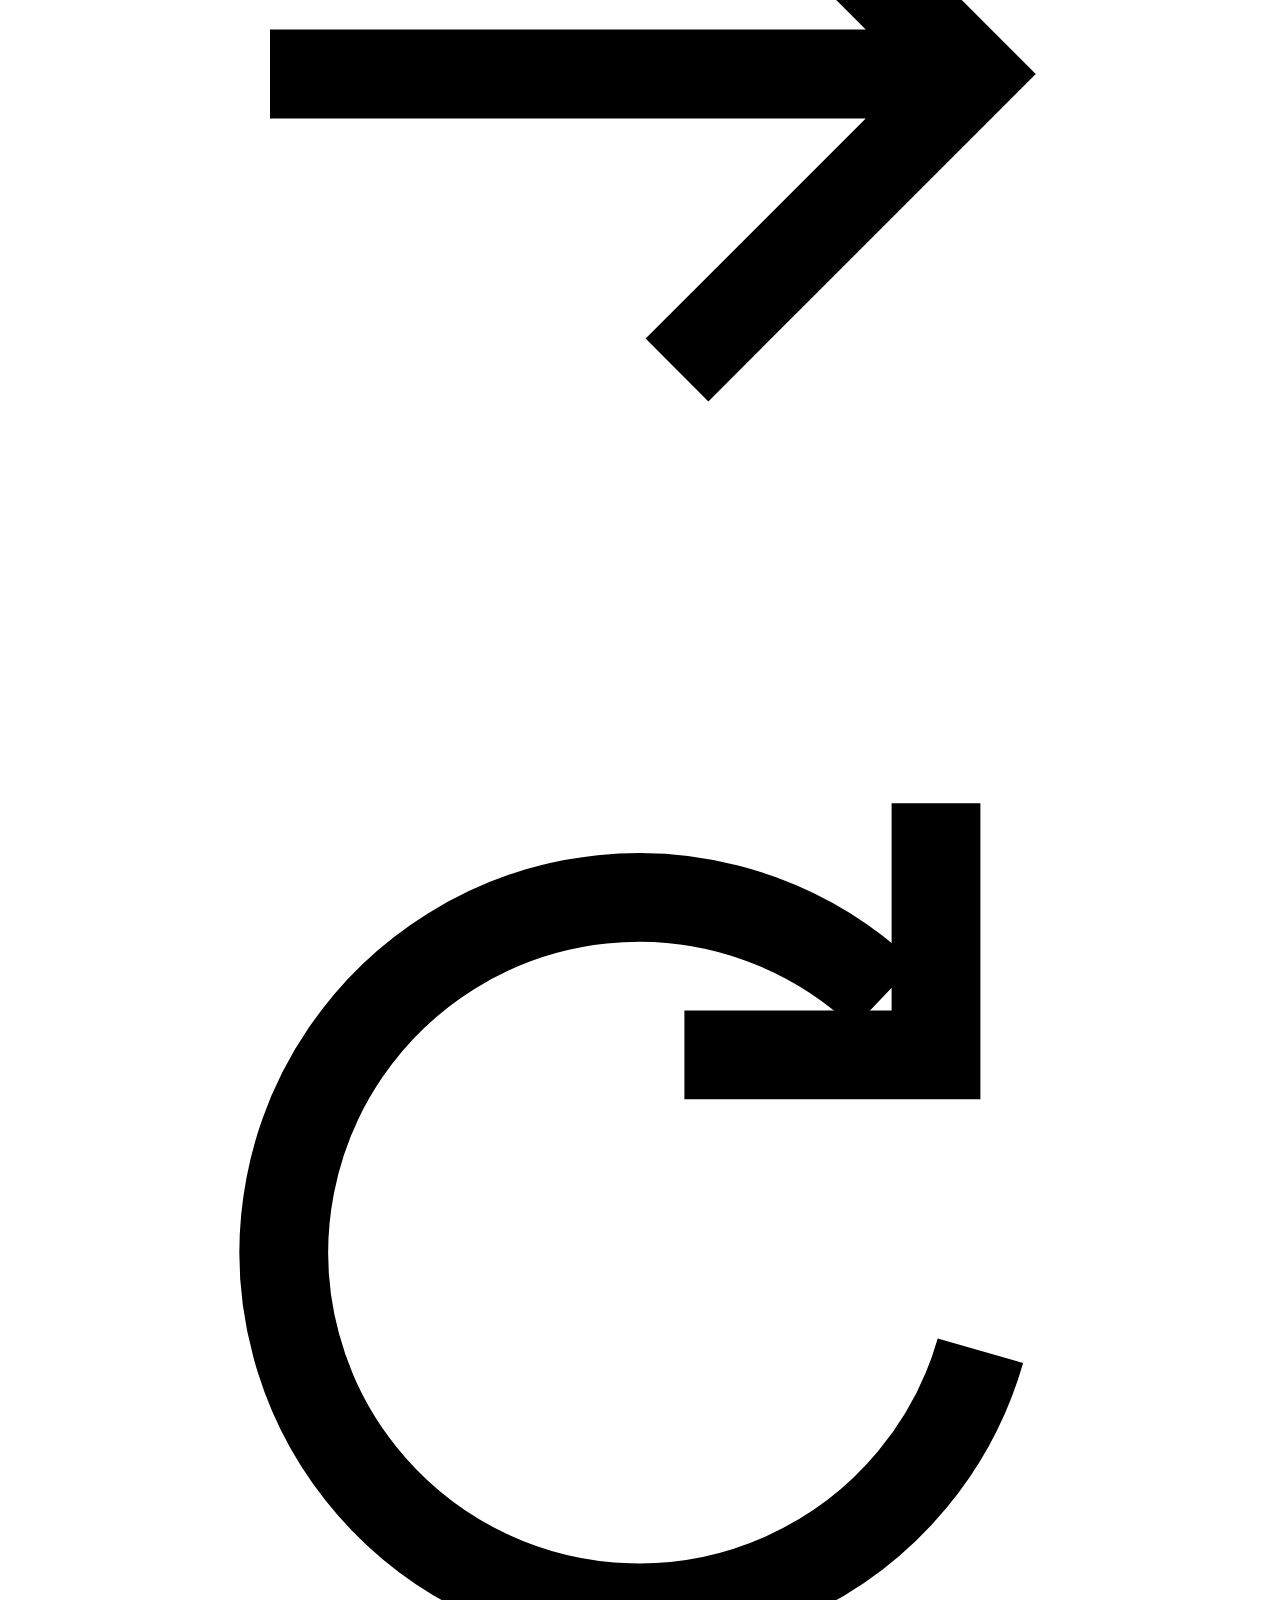
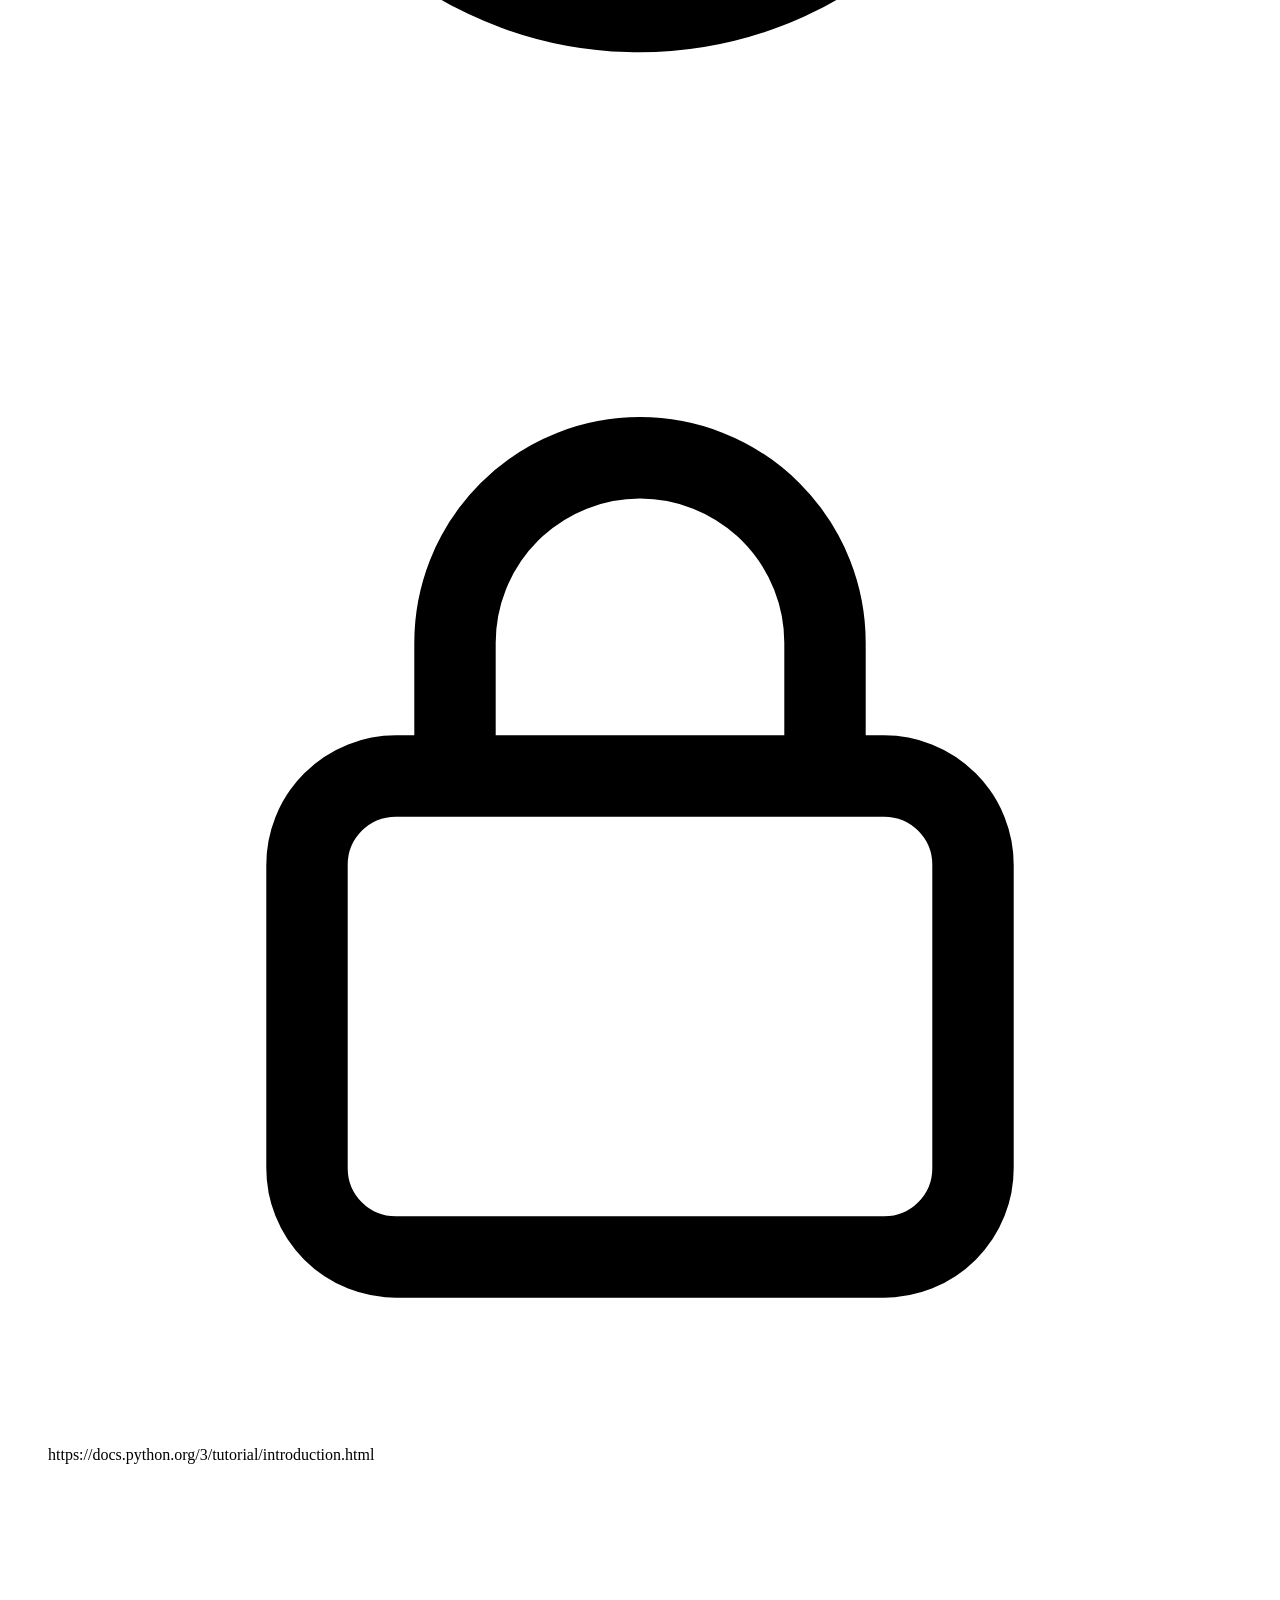
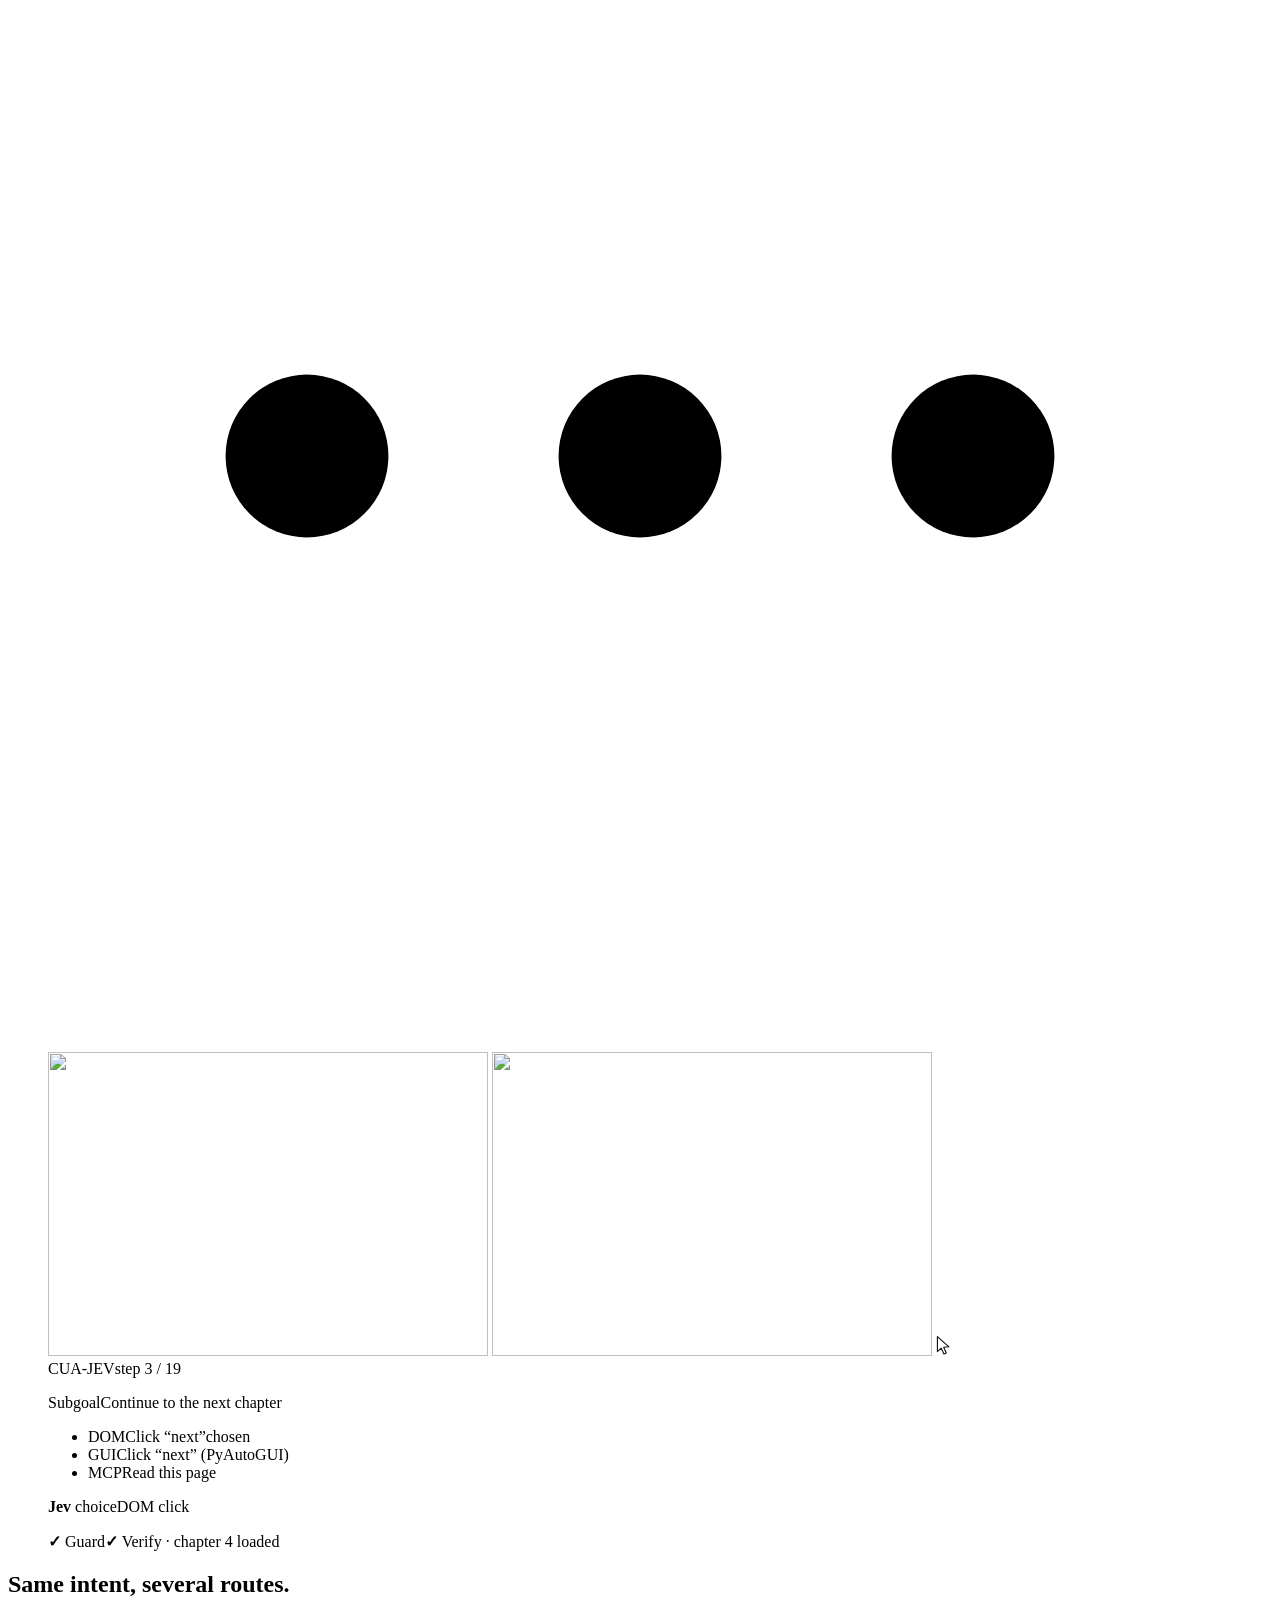
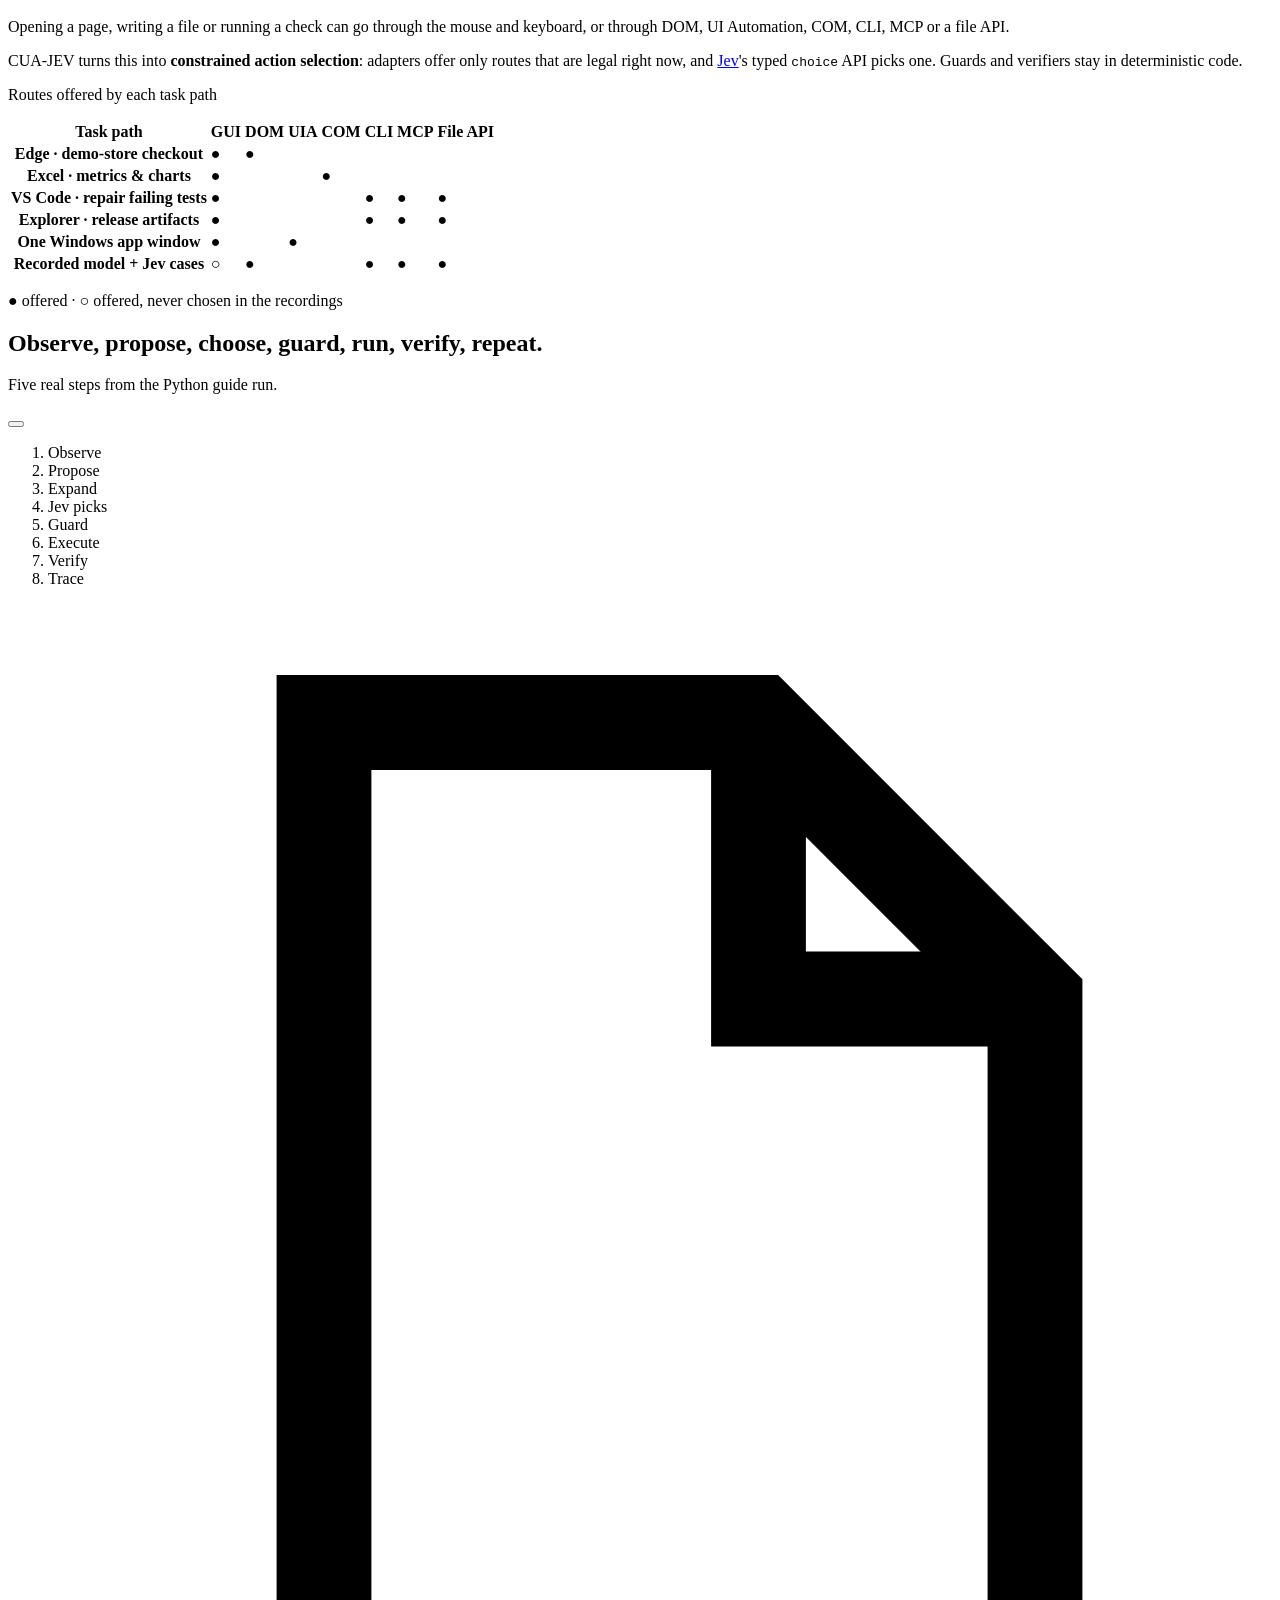
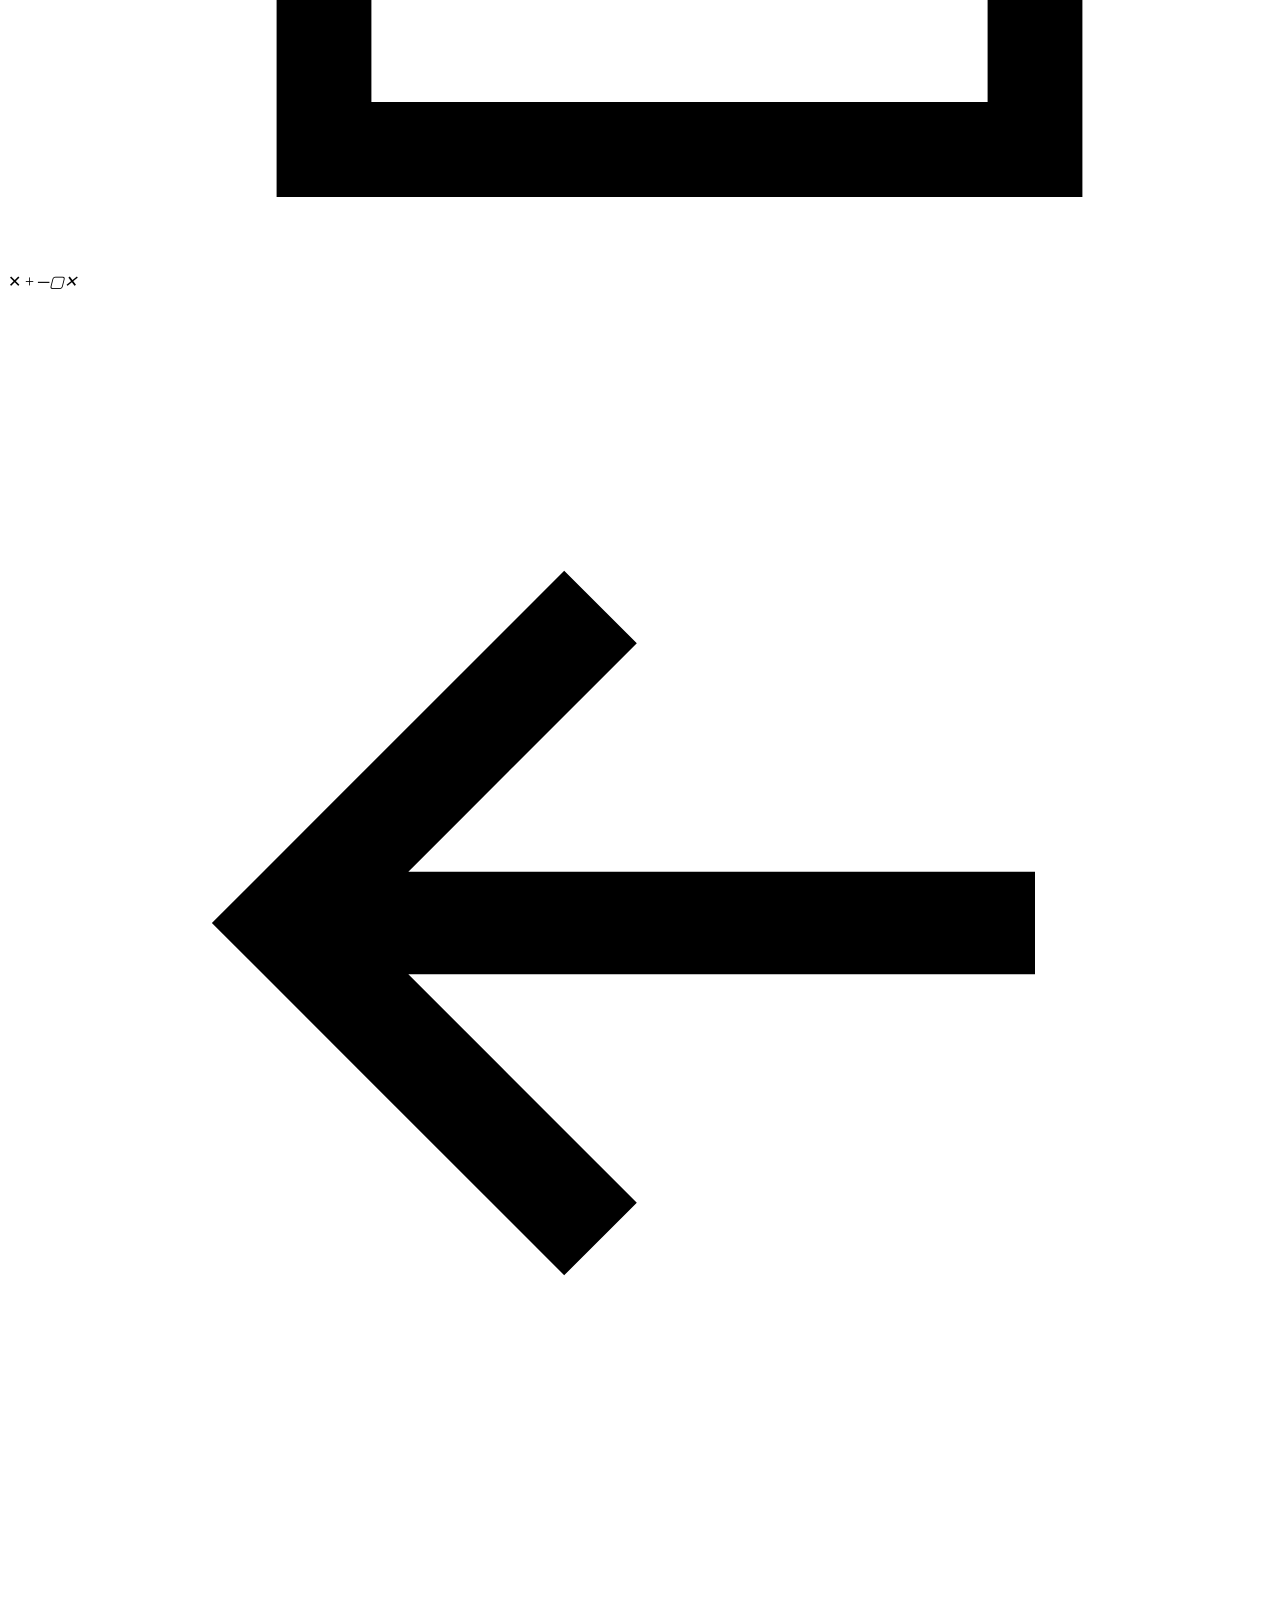
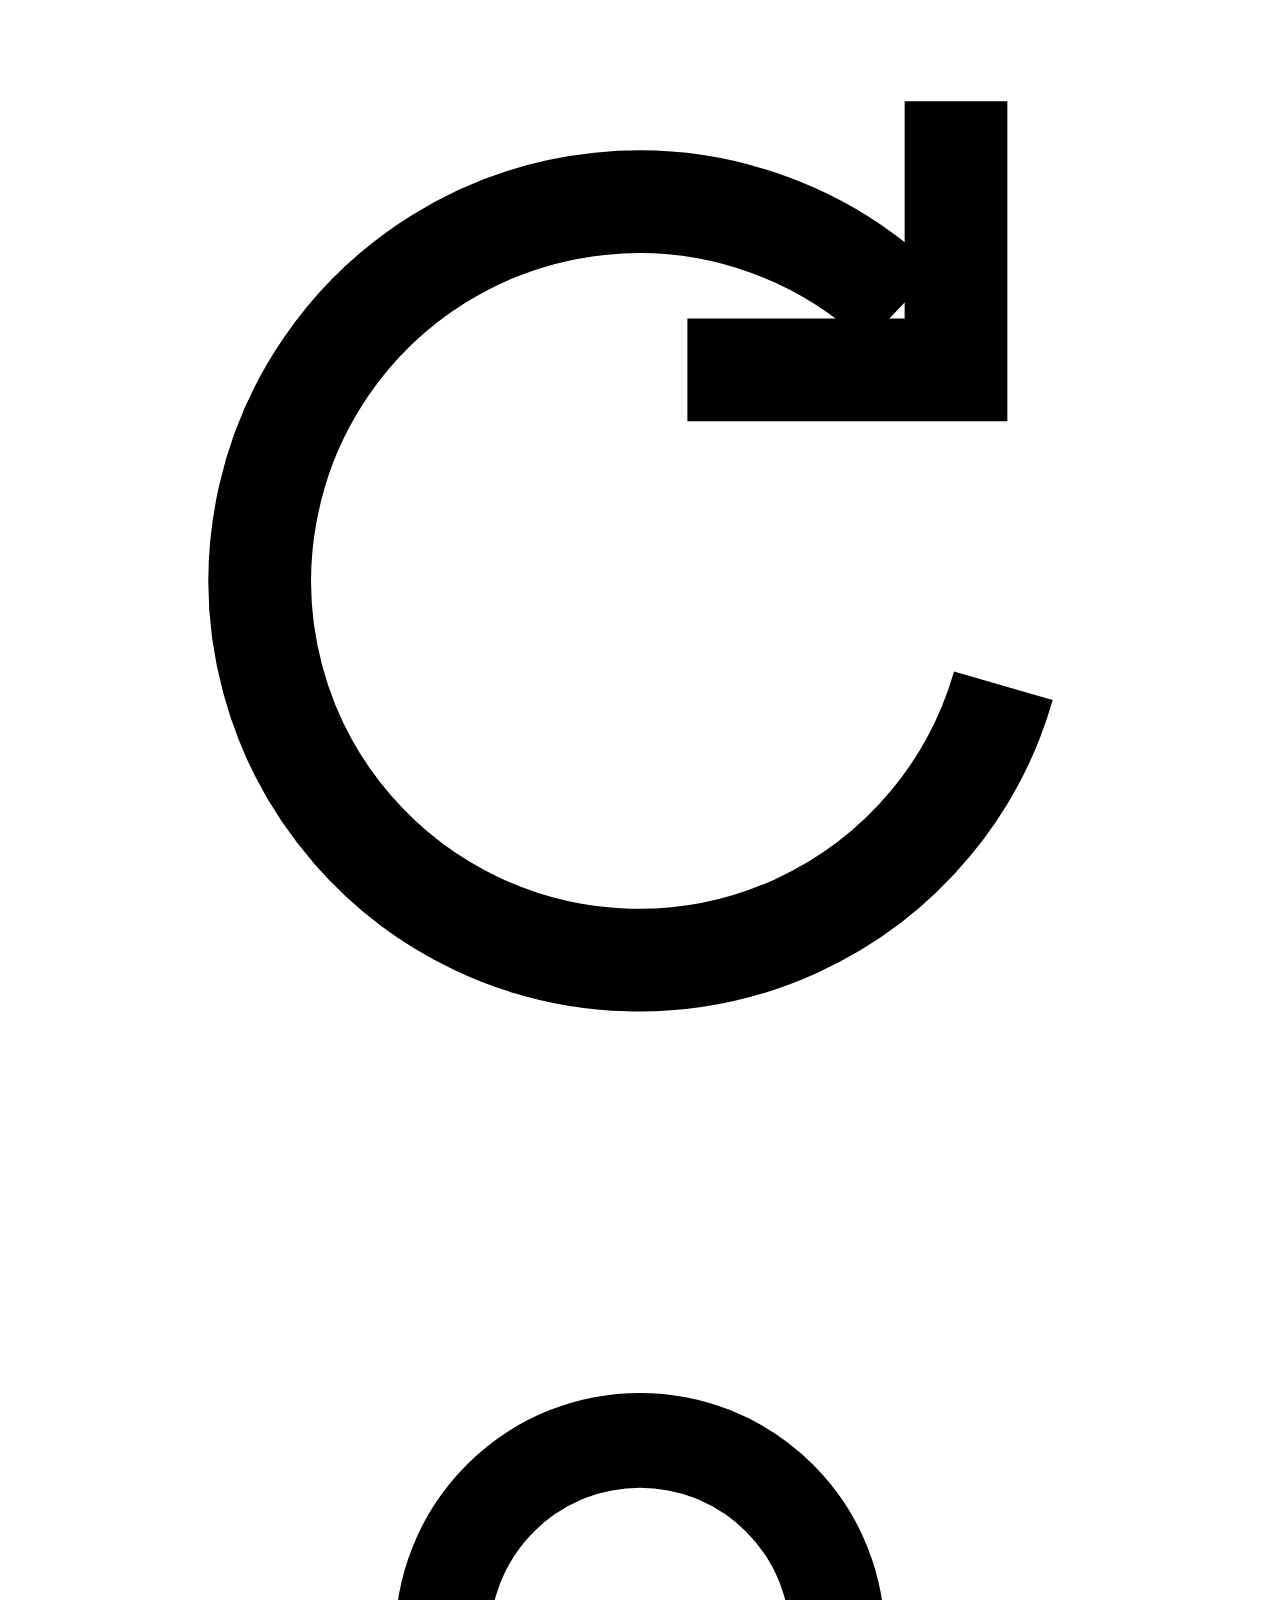
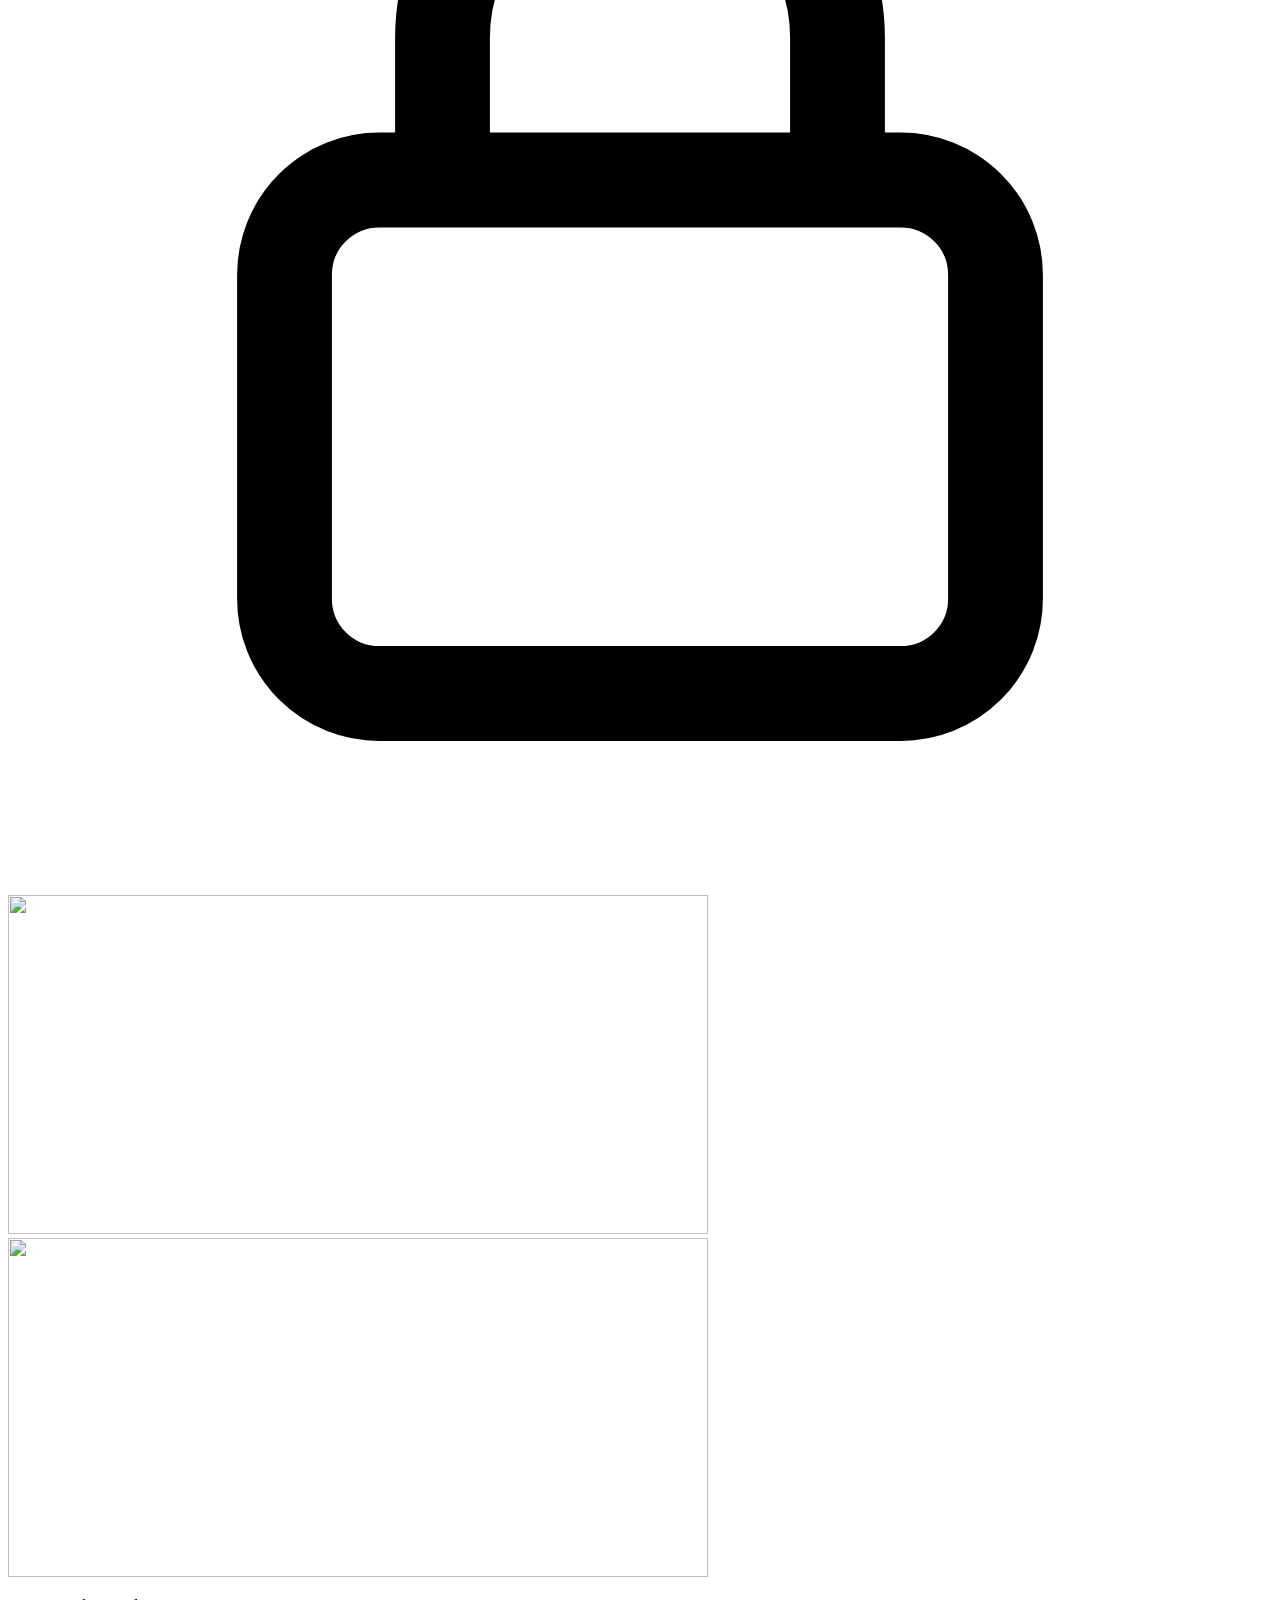
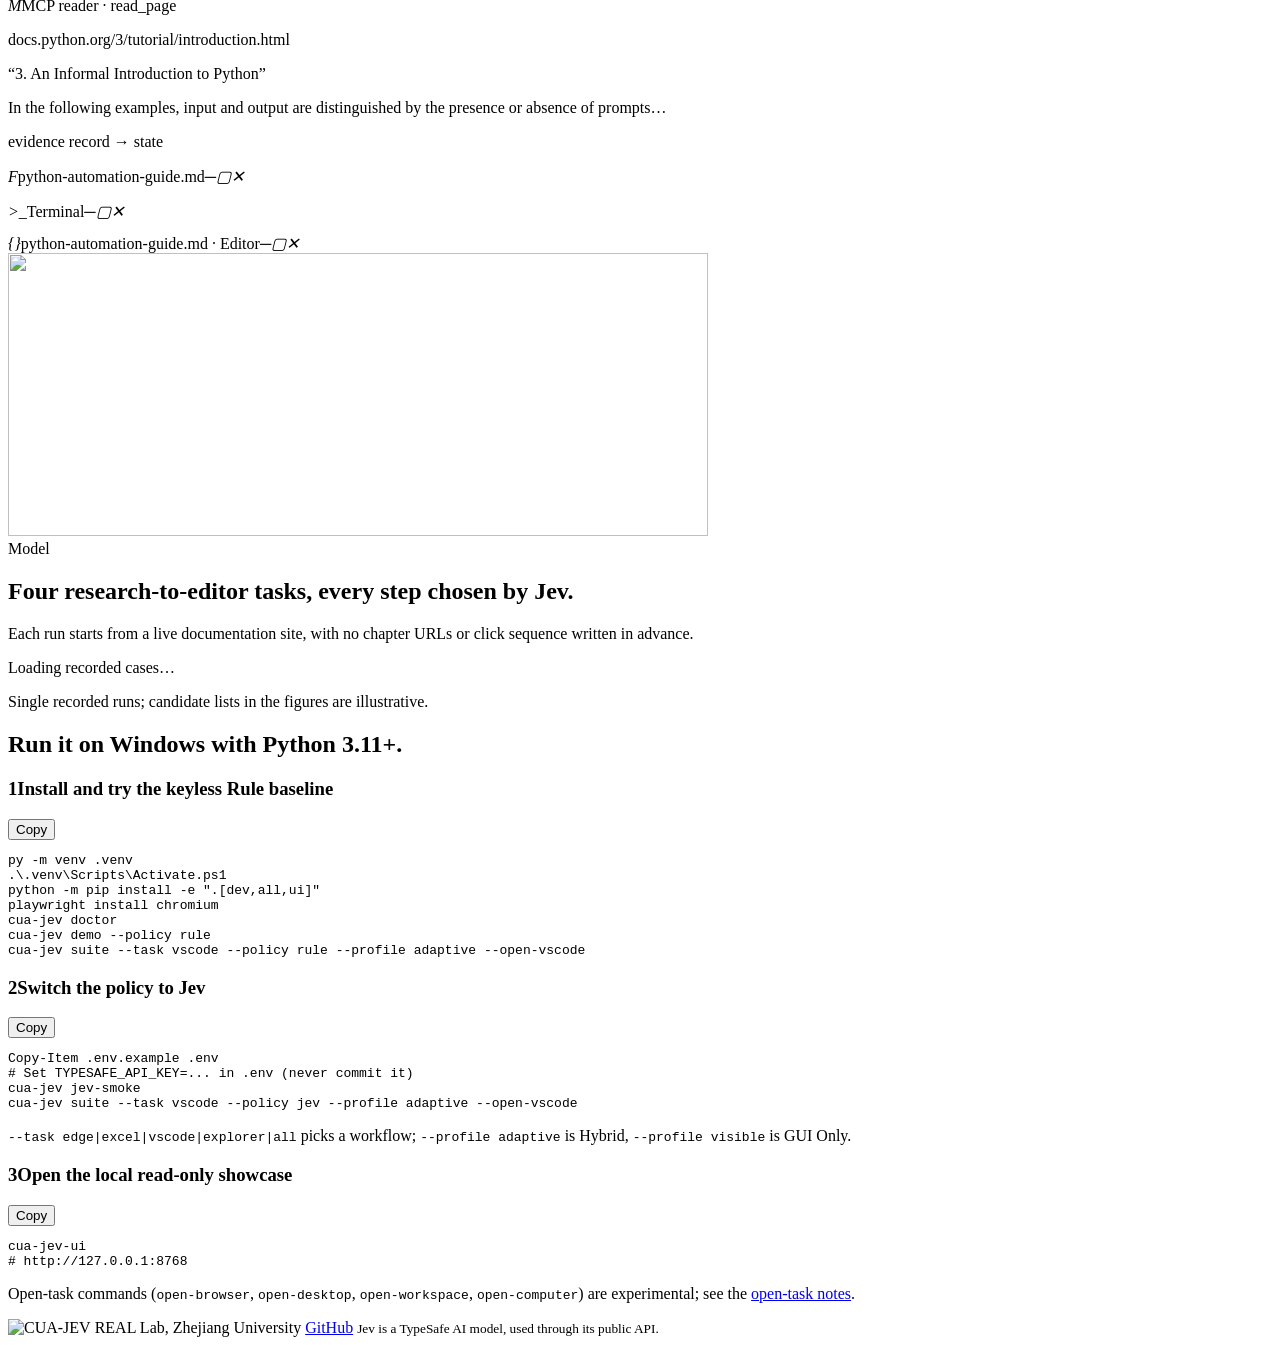
==== commit 77137dda: "Side-by-side hero with refit page captures; condense README and move detailed records to docs/EXPERI" ====
--- a/src/cua_jev/ui/static/home.html
+++ b/src/cua_jev/ui/static/home.html
@@ -8,14 +8,14 @@
   <link rel="preconnect" href="https://fonts.googleapis.com">
   <link rel="preconnect" href="https://fonts.gstatic.com" crossorigin>
   <link rel="stylesheet" href="https://fonts.googleapis.com/css2?family=IBM+Plex+Mono:wght@400;500&family=IBM+Plex+Sans:wght@400;500;600;700&display=swap">
-  <link rel="stylesheet" href="static/home.css?v=20261114n">
+  <link rel="stylesheet" href="static/home.css?v=20261114p">
 </head>
 <body class="cj-body">
   <a class="cj-skip" href="#main">Skip to content</a>
 
   <header class="cj-nav">
     <div class="cj-nav-in">
-      <a class="cj-brand" href="#top" aria-label="CUA-JEV home"><img src="static/title.svg?v=20261114n" alt="CUA-JEV" width="127" height="26"></a>
+      <a class="cj-brand" href="#top" aria-label="CUA-JEV home"><img src="static/title.svg?v=20261114p" alt="CUA-JEV" width="127" height="26"></a>
       <nav class="cj-nav-links" aria-label="Sections">
         <a href="#idea">Idea</a><a href="#how">How it works</a><a href="#windows-cases">Recordings</a><a href="#quick-start">Quick start</a>
       </nav>
@@ -28,7 +28,7 @@
     <section class="cj-hero" id="top">
       <div class="cj-hero-copy">
         <div class="cj-hero-l">
-          <h1 class="cj-wordmark"><img src="static/title.svg?v=20261114n" alt="CUA-JEV" width="360" height="74"><span class="cj-sr">: Jev for computer use</span></h1>
+          <h1 class="cj-wordmark"><img src="static/title.svg?v=20261114p" alt="CUA-JEV" width="360" height="74"><span class="cj-sr">: Jev for computer use</span></h1>
           <p class="cj-pitch">One computer-use loop.<br>Many ways to act.</p>
         </div>
         <div class="cj-hero-r">
@@ -58,8 +58,8 @@
           <div class="cj-br-body">
             <div class="cj-br-view">
               <span class="cj-br-load" aria-hidden="true"></span>
-              <img class="cj-br-page" src="static/hero-intro.jpg?v=20261114n" alt="" width="820" height="359">
-              <img class="cj-br-page cj-br-page-b" src="static/hero-controlflow.jpg?v=20261114n" alt="" width="820" height="359">
+              <img class="cj-br-page" src="static/hero-intro.jpg?v=20261114p" alt="" width="440" height="304">
+              <img class="cj-br-page cj-br-page-b" src="static/hero-controlflow.jpg?v=20261114p" alt="" width="440" height="304">
               <span class="cj-br-uline" aria-hidden="true"></span>
               <span class="cj-ripple" aria-hidden="true"></span>
               <svg class="cj-br-ptr" viewBox="0 0 16 22" width="15" height="21" aria-hidden="true"><path d="M1.5 1.5v16l4.1-3.7 2.8 6.3 2.6-1.2-2.8-6.1 5.6-.4z" fill="#fff" stroke="#111" stroke-width="1.2" stroke-linejoin="round"/></svg>
@@ -138,8 +138,8 @@
               <span class="cj-br-addr"><svg class="cj-ico" viewBox="0 0 16 16"><rect x="3.5" y="7" width="9" height="6.5" rx="1.2" fill="none" stroke="currentColor" stroke-width="1.2"/><path d="M5.5 7V5.2a2.5 2.5 0 0 1 5 0V7" fill="none" stroke="currentColor" stroke-width="1.2"/></svg><span data-k="url"></span></span>
             </div>
             <div class="cj-sc-view" data-host="view">
-              <img class="cj-sc-img" data-k="imgA" src="static/fig-index.jpg?v=20261114n" alt="" width="700" height="339">
-              <img class="cj-sc-img cj-sc-img-b" data-k="imgB" src="static/fig-chapter3.jpg?v=20261114n" alt="" width="700" height="339">
+              <img class="cj-sc-img" data-k="imgA" src="static/fig-index.jpg?v=20261114p" alt="" width="700" height="339">
+              <img class="cj-sc-img cj-sc-img-b" data-k="imgB" src="static/fig-chapter3.jpg?v=20261114p" alt="" width="700" height="339">
               <div class="cj-sc-sheet" data-k="sheet">
                 <p class="cj-sc-sheet-h"><i class="cj-glyph">M</i>MCP reader · read_page</p>
                 <p class="cj-sc-sheet-u">docs.python.org/3/tutorial/introduction.html</p>
@@ -159,7 +159,7 @@
           </div>
           <div class="cj-sc-win cj-sc-ed cj-win" data-w="ed">
             <div class="cj-win-bar"><span class="cj-win-app"><i class="cj-glyph">{}</i>python-automation-guide.md · Editor</span><span class="cj-win-ctl"><i>─</i><i>▢</i><i>✕</i></span></div>
-            <img src="static/fig-editor.jpg?v=20261114n" alt="" width="700" height="283">
+            <img src="static/fig-editor.jpg?v=20261114p" alt="" width="700" height="283">
           </div>
           <div class="cj-sc-bub" data-k="bubble"><span class="cj-sc-bub-who">Model</span><span class="cj-sc-bub-t" data-k="goal"></span></div>
           <div class="cj-sc-over" data-k="over"></div>
@@ -215,12 +215,12 @@
 
   <footer class="cj-foot">
     <div class="cj-foot-in">
-      <img src="static/title.svg?v=20261114n" alt="CUA-JEV" width="88" height="18">
+      <img src="static/title.svg?v=20261114p" alt="CUA-JEV" width="88" height="18">
       <span>REAL Lab, Zhejiang University</span>
       <a href="https://github.com/ZJU-REAL/CUA-JEV" target="_blank" rel="noreferrer">GitHub</a>
       <small>Jev is a TypeSafe AI model, used through its public API.</small>
     </div>
   </footer>
-  <script src="static/home.js?v=20261114n" defer></script>
+  <script src="static/home.js?v=20261114p" defer></script>
 </body>
 </html>
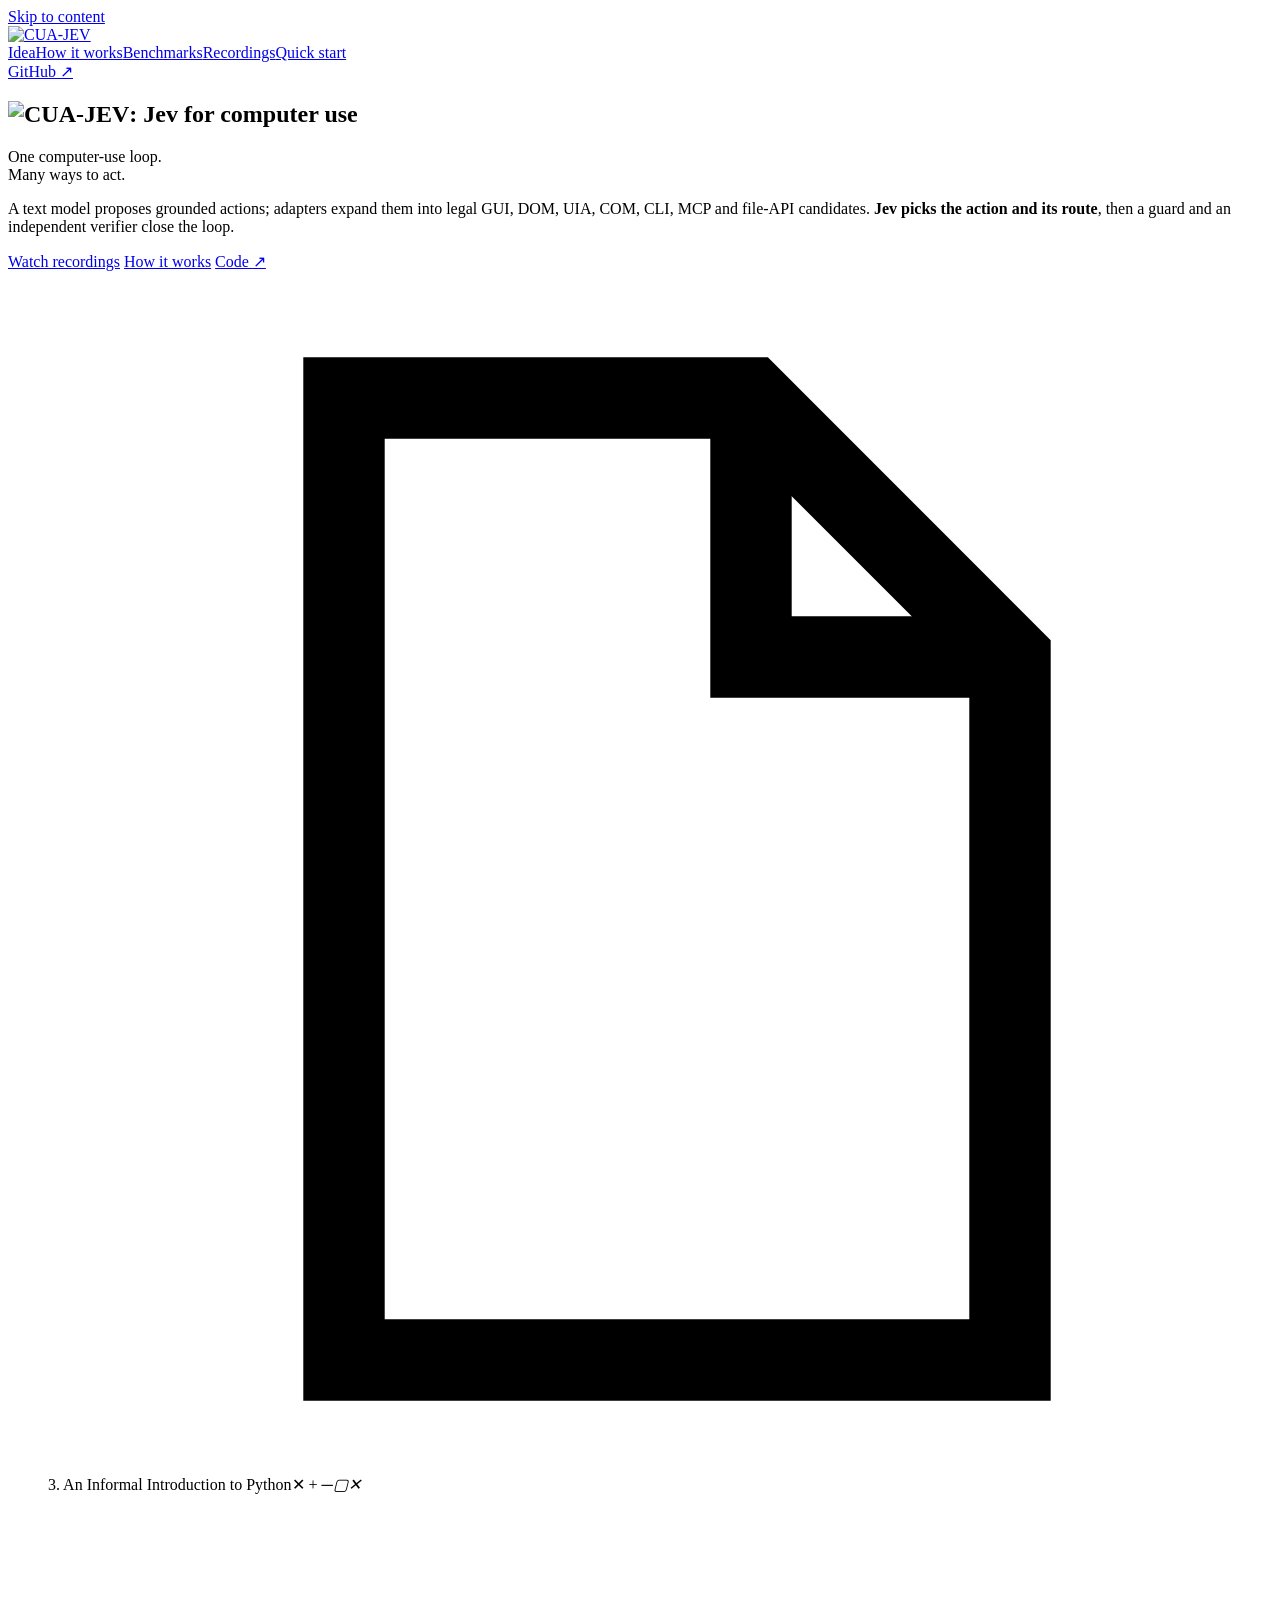
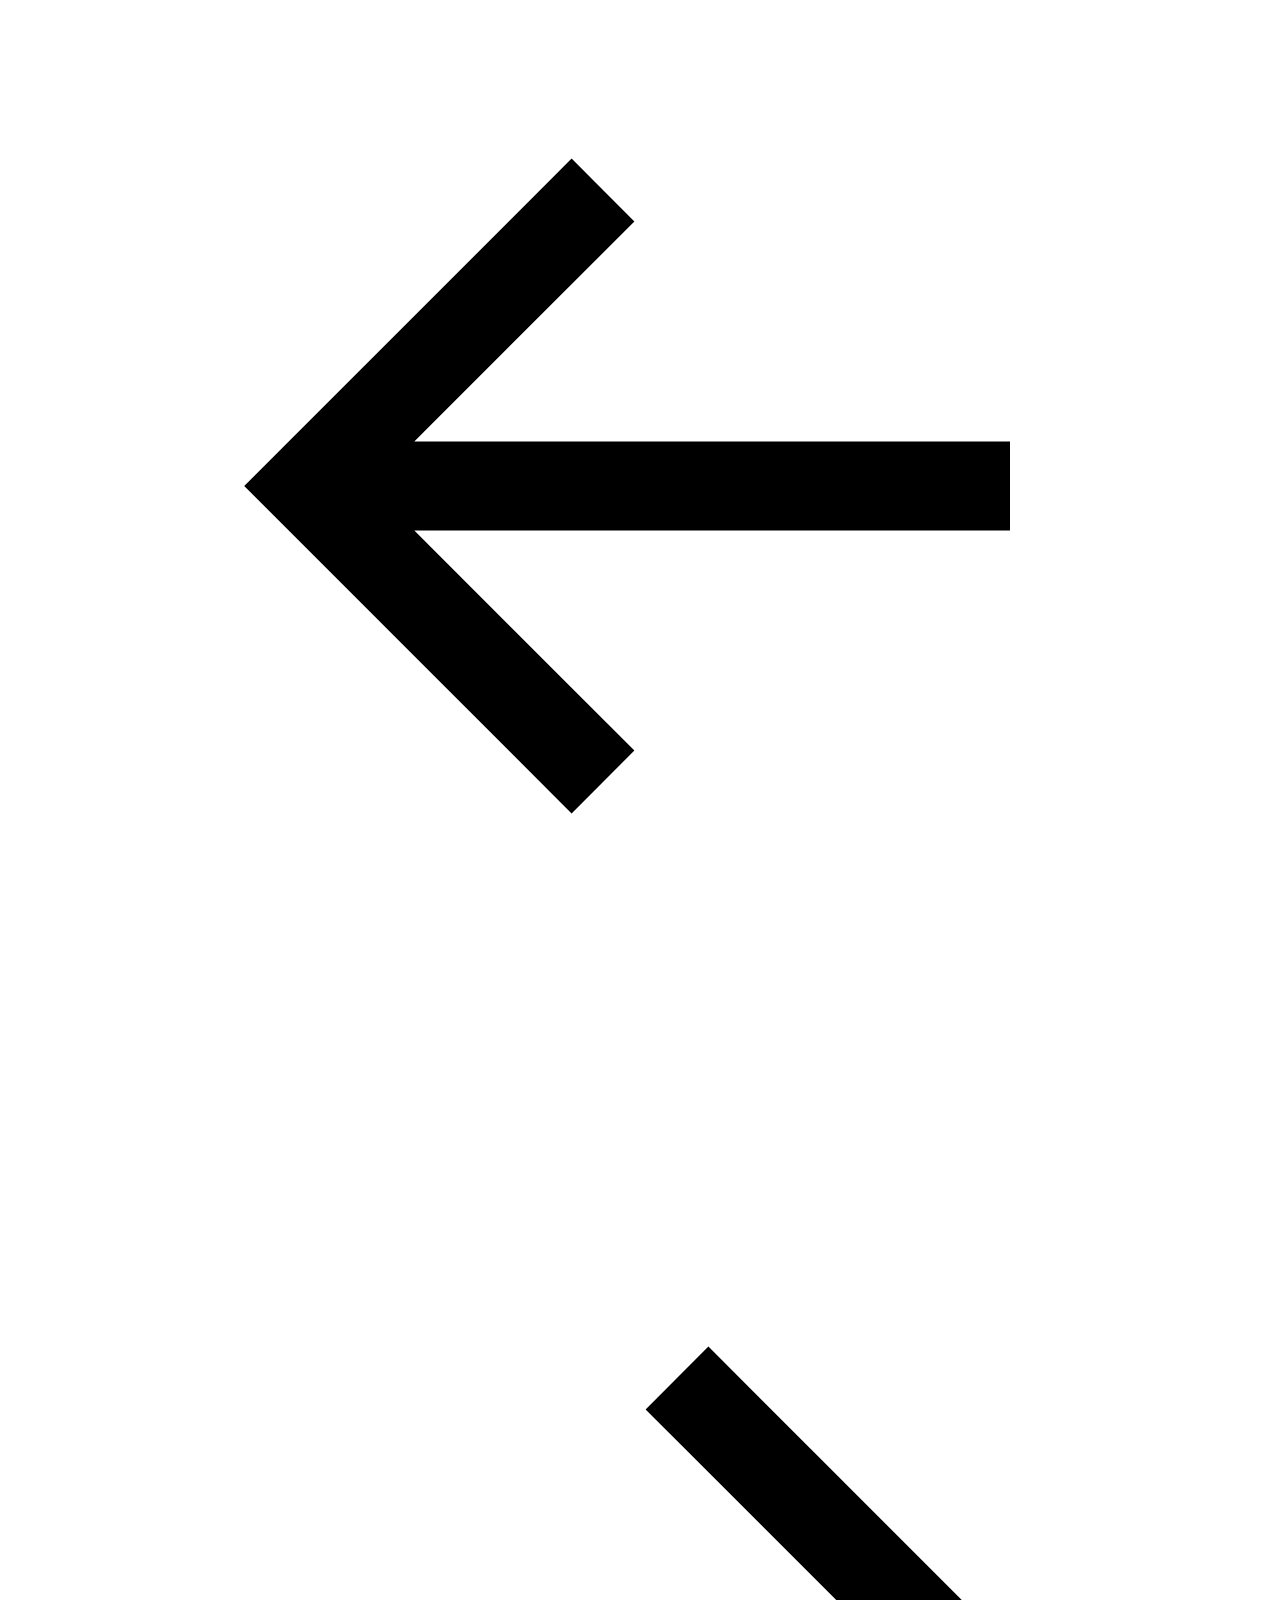
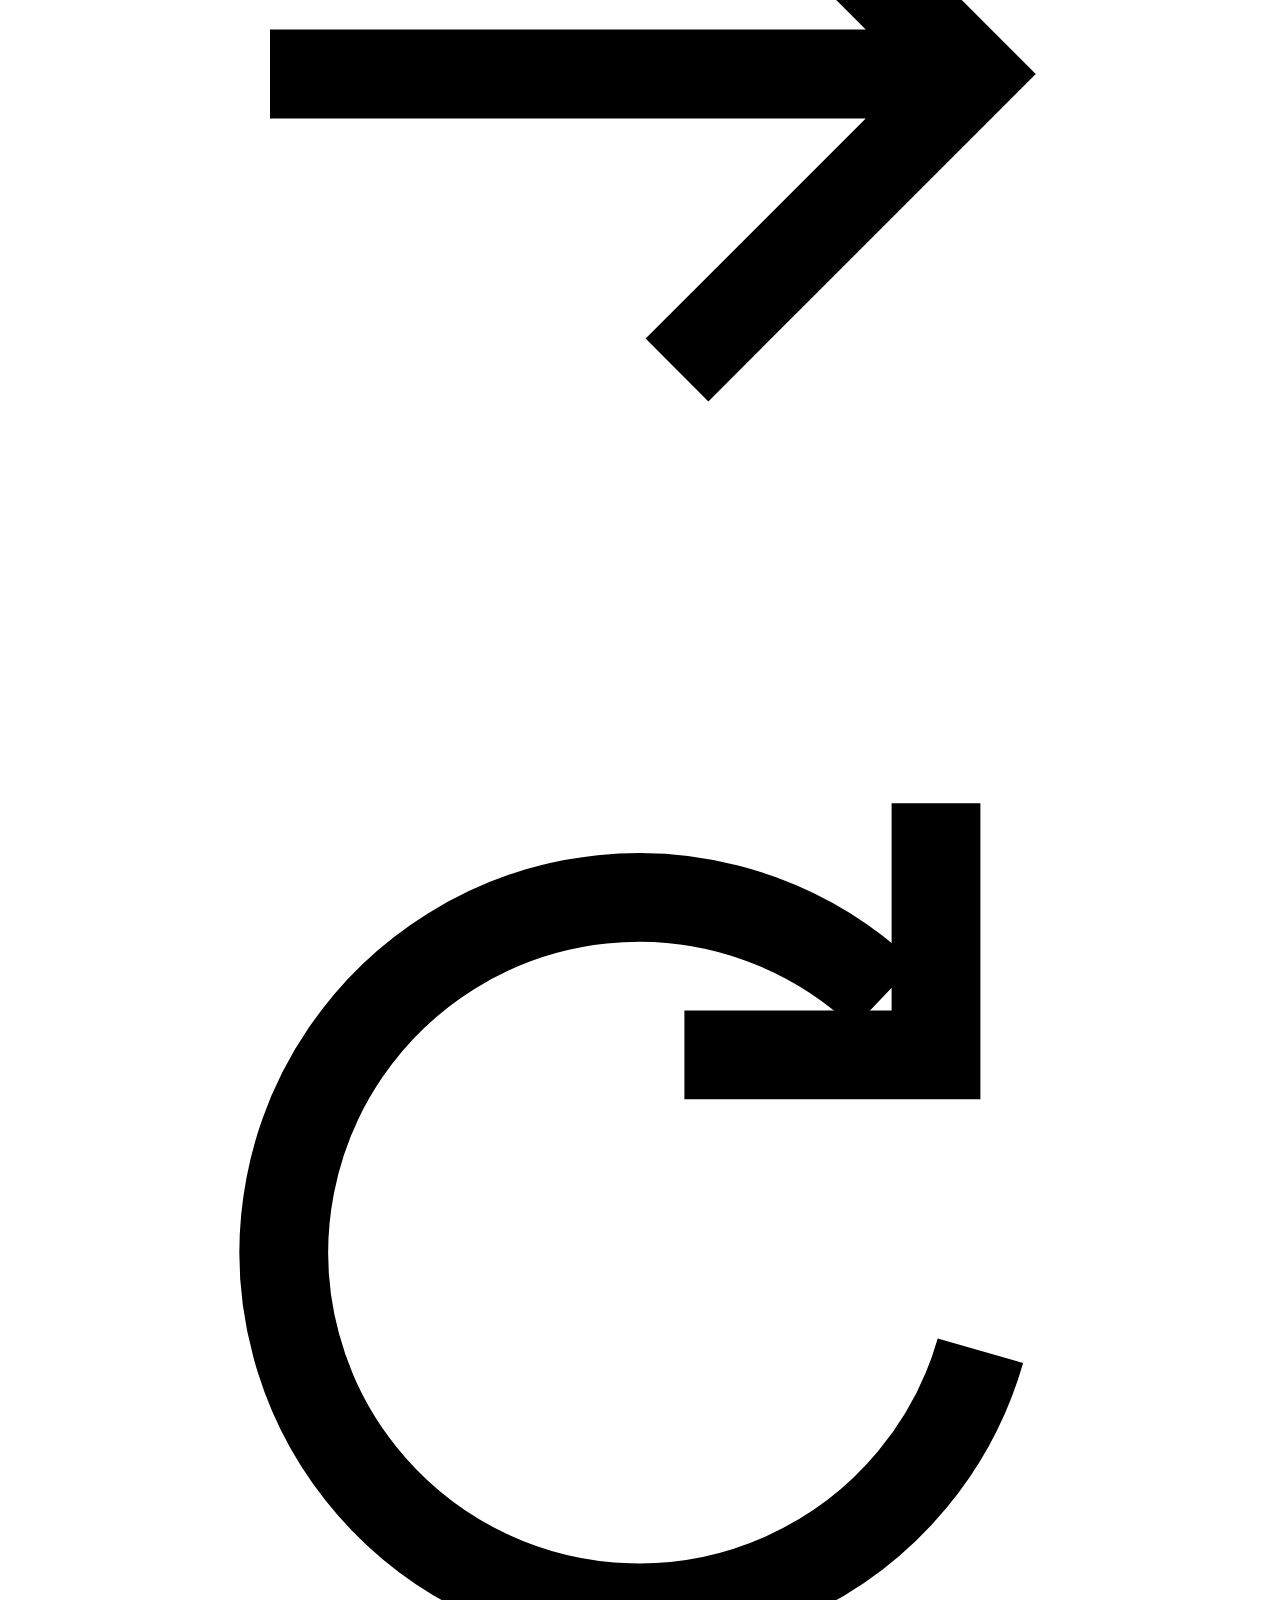
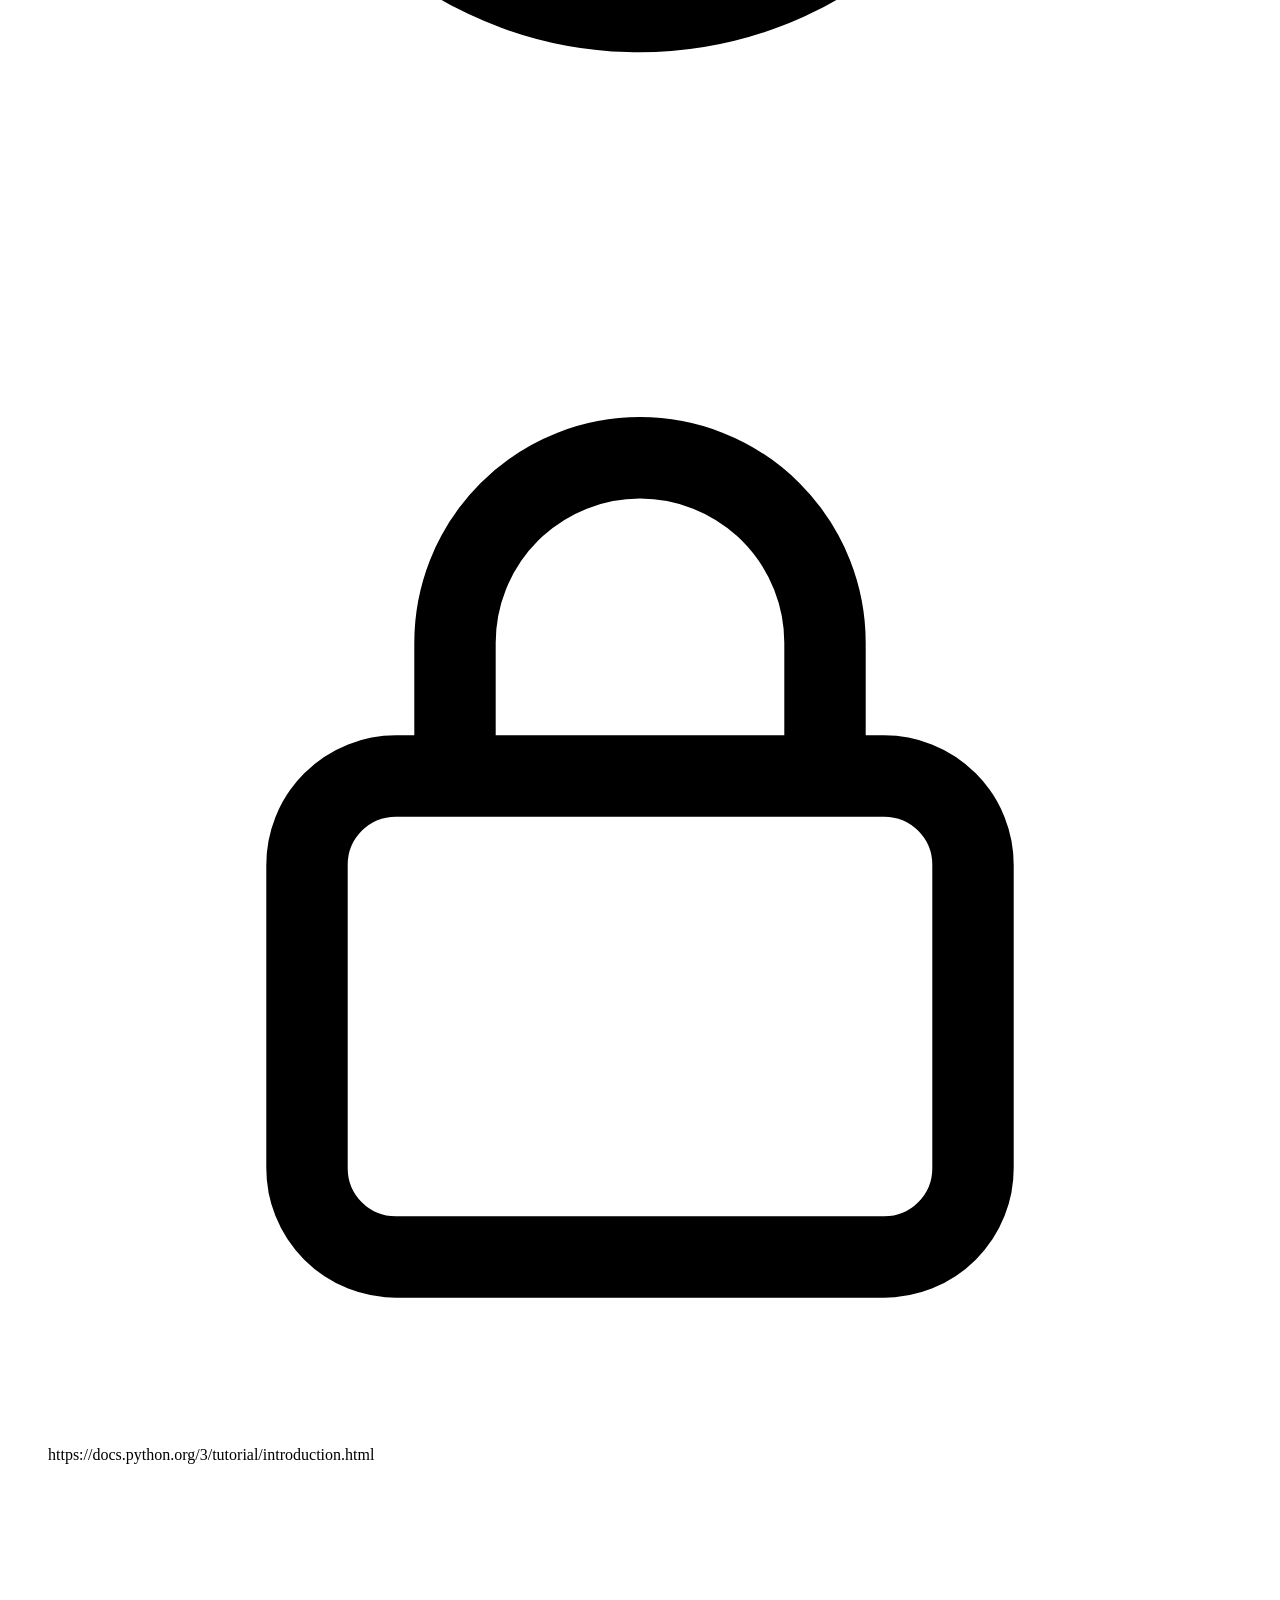
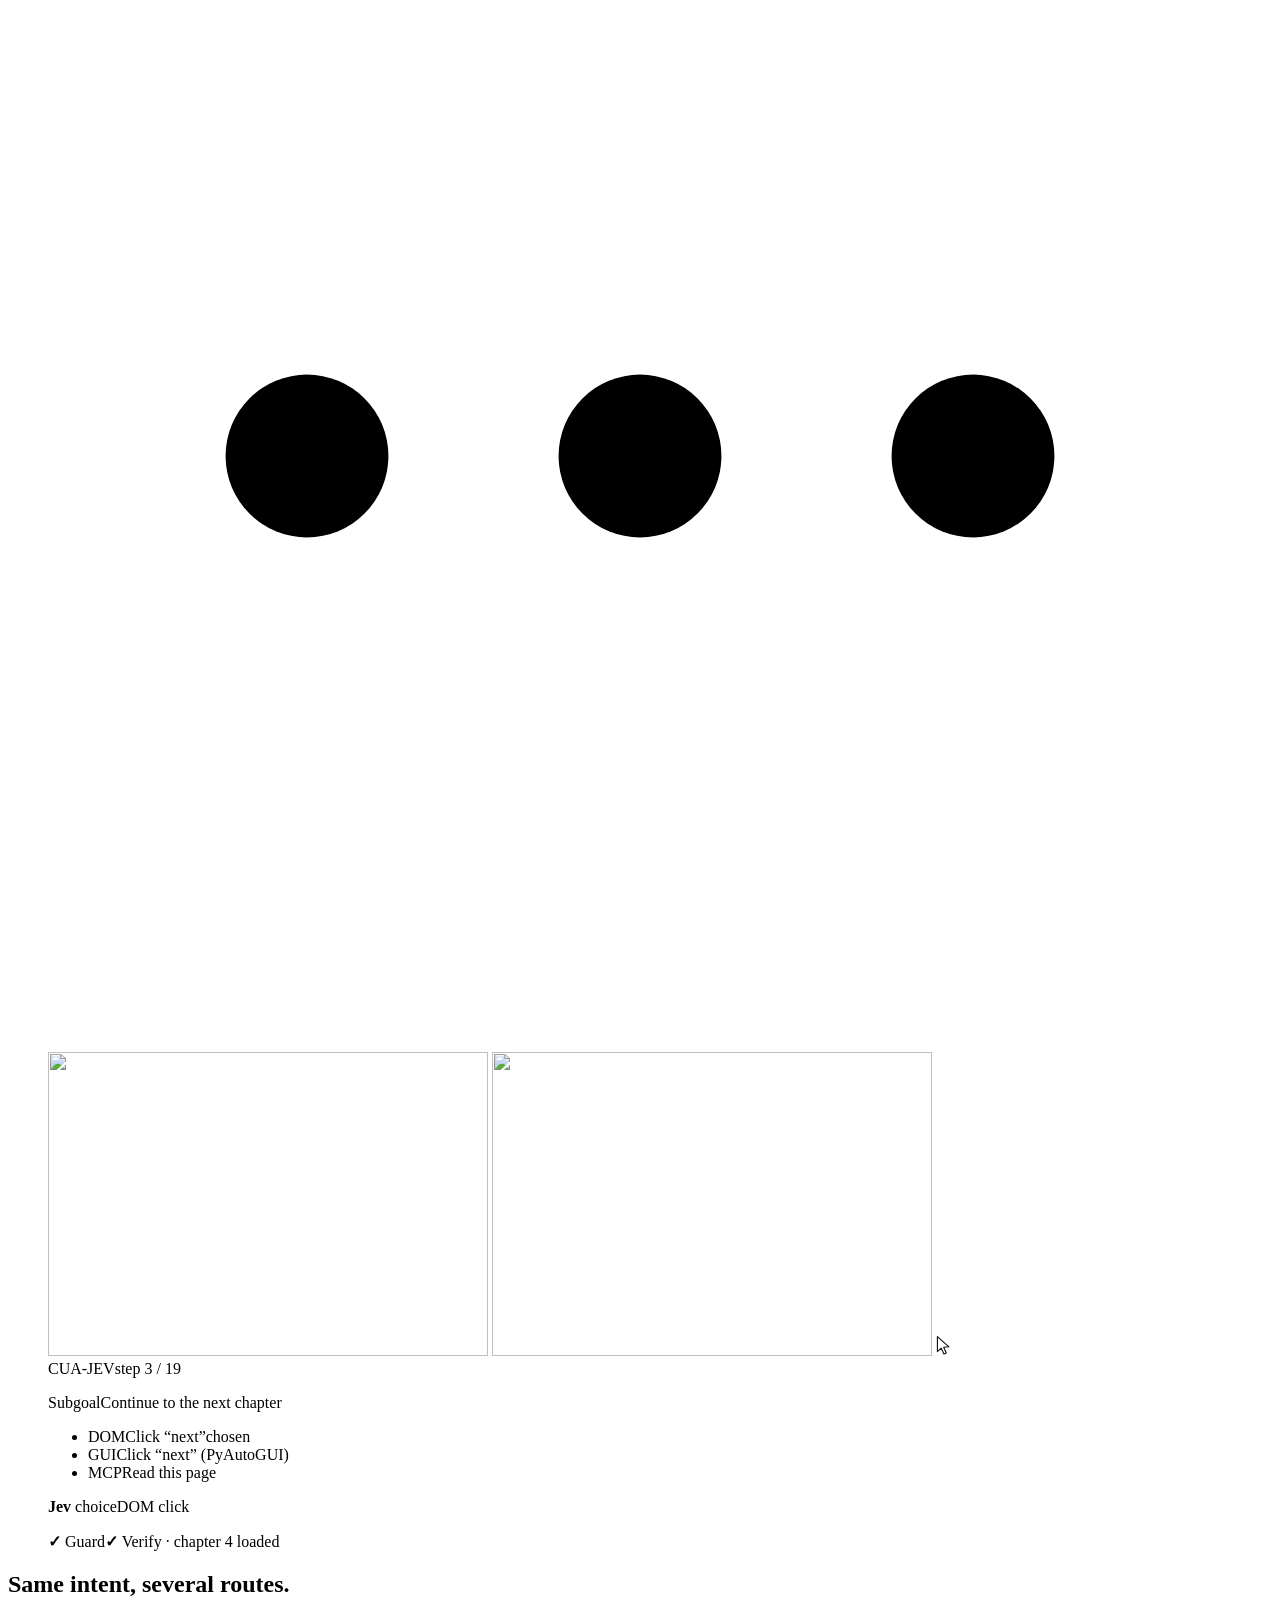
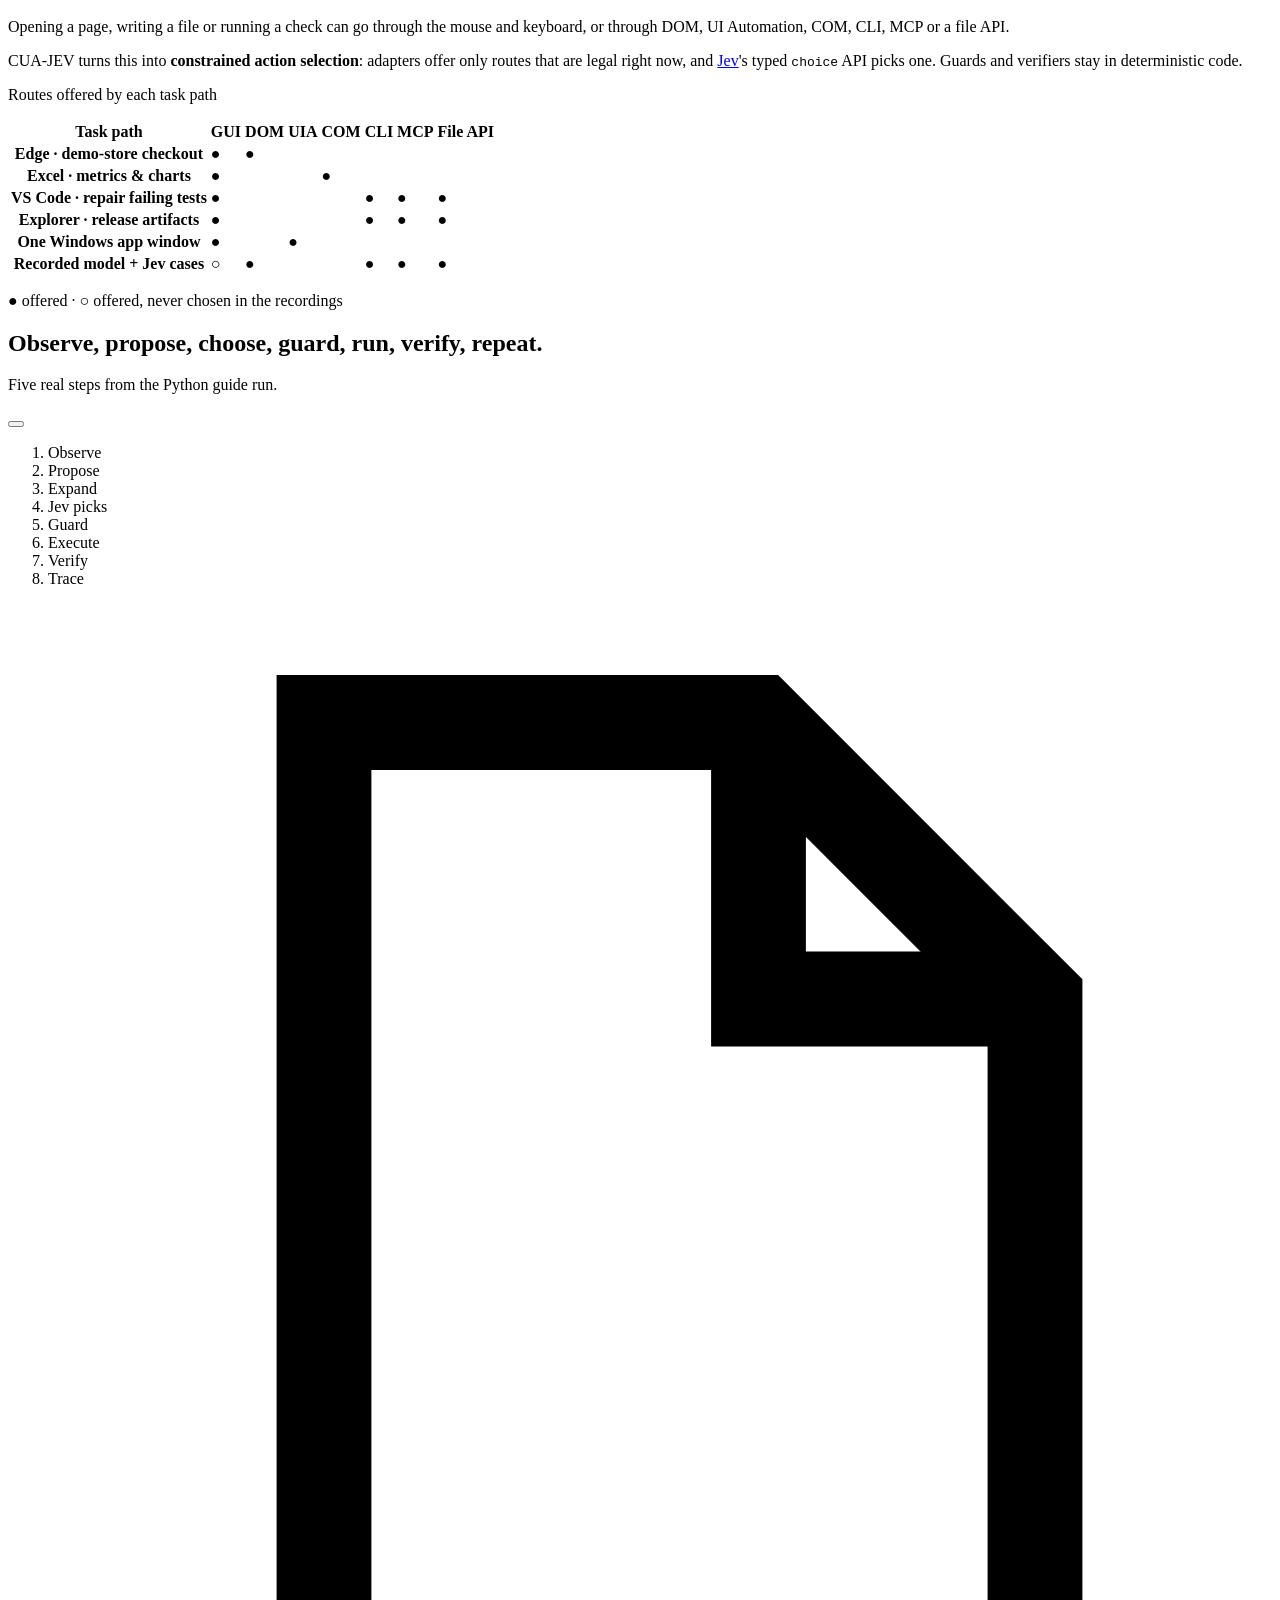
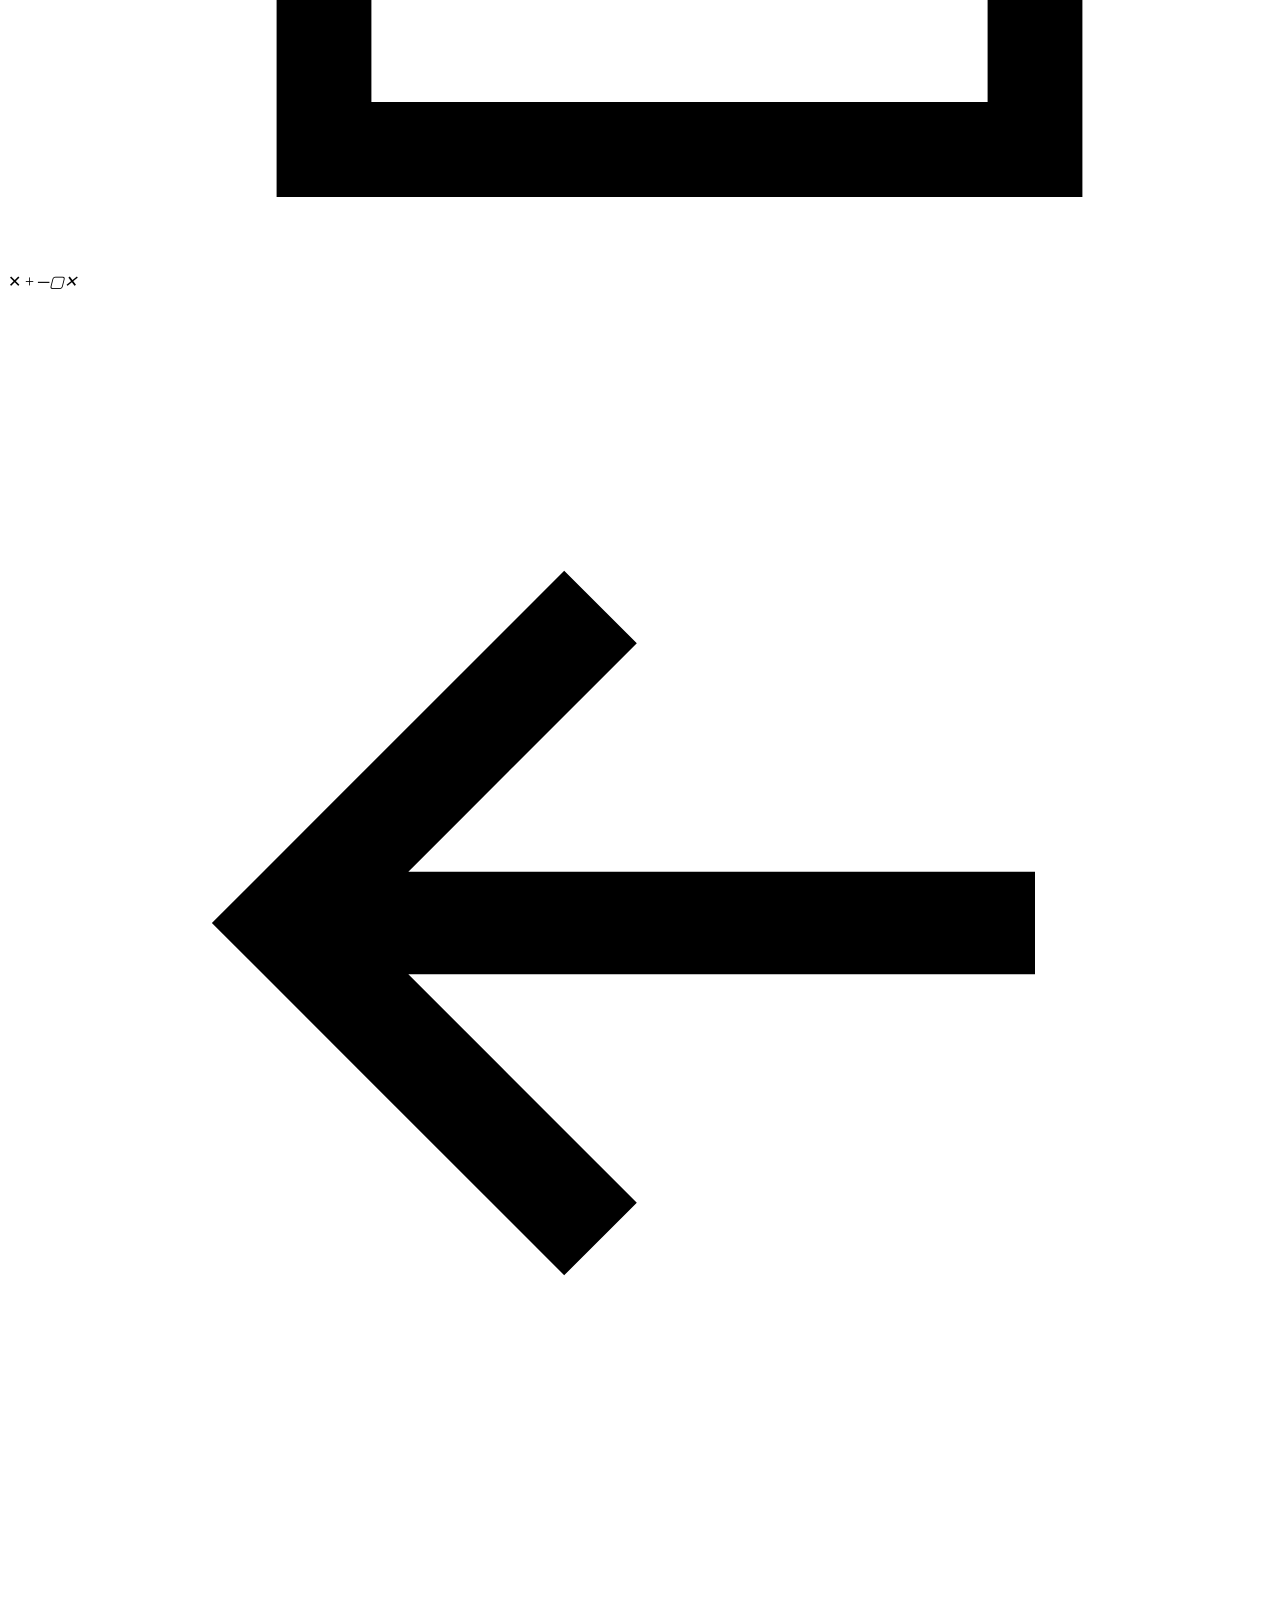
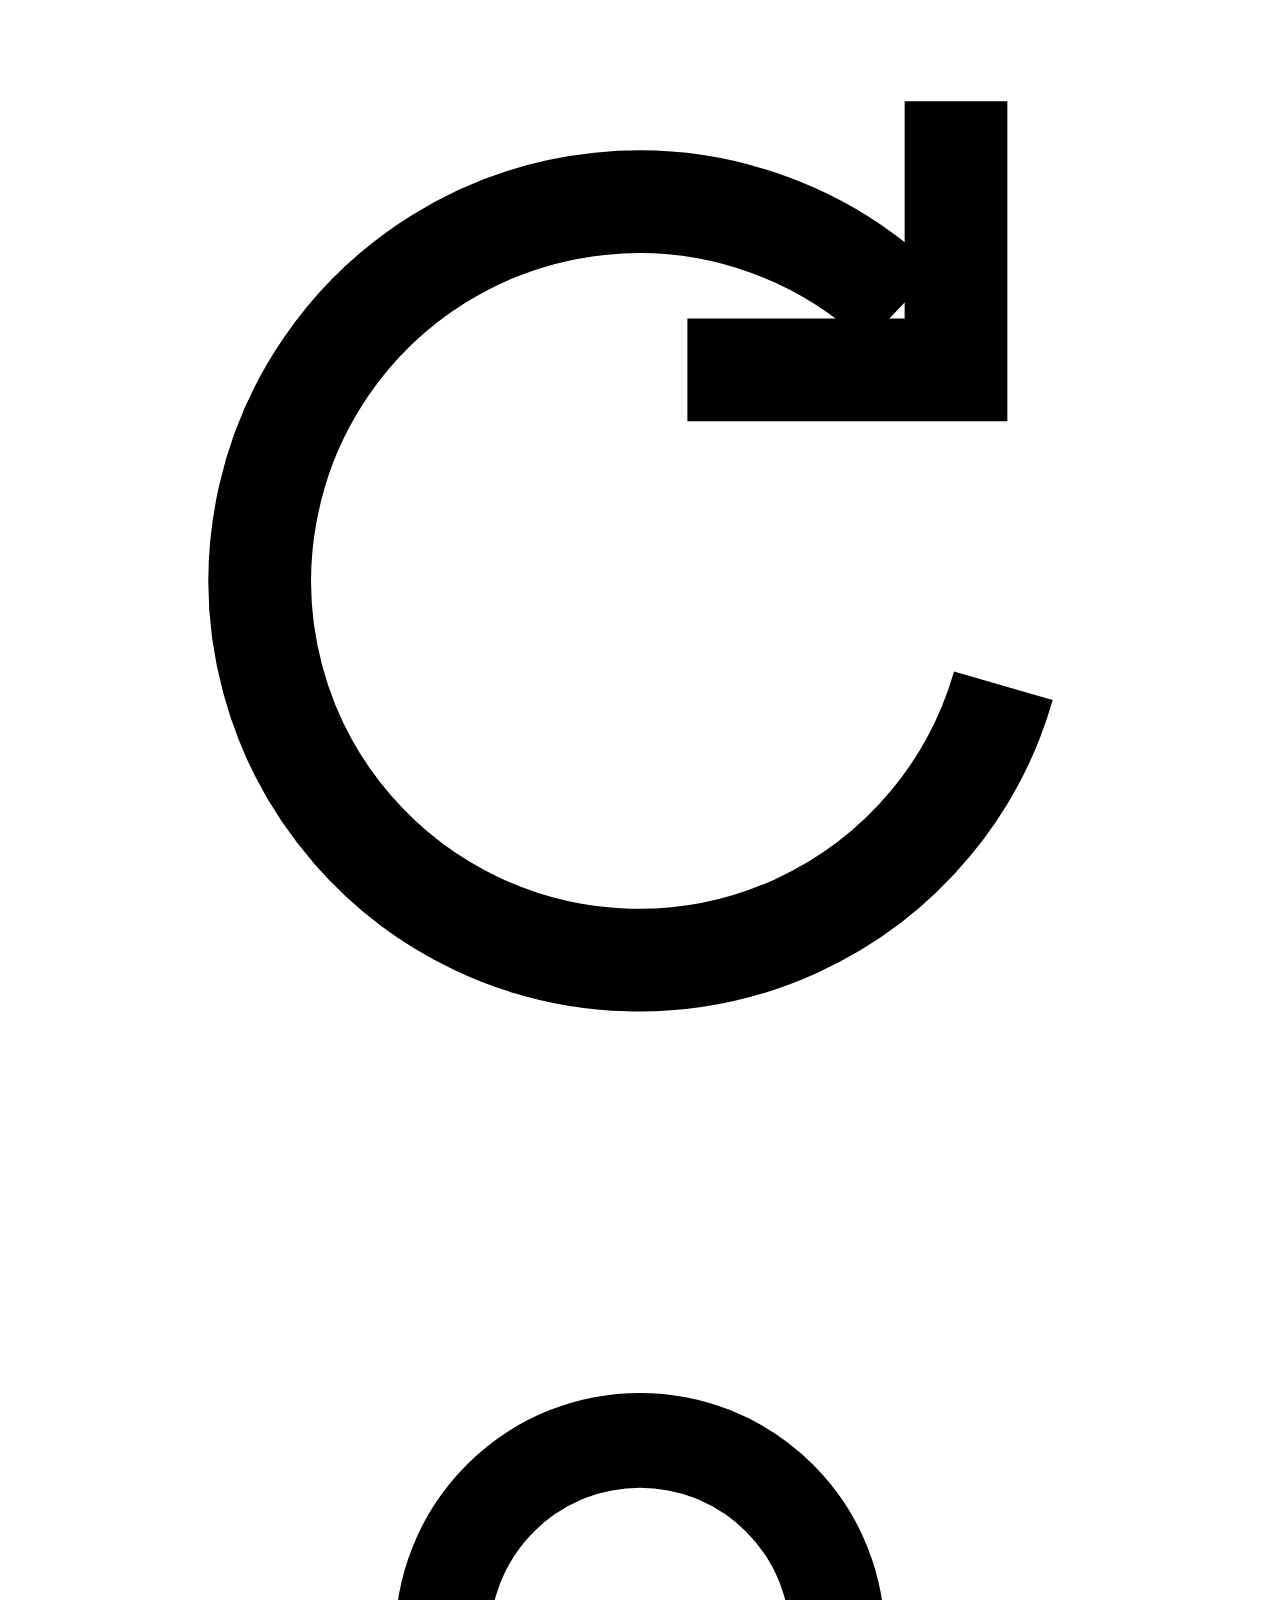
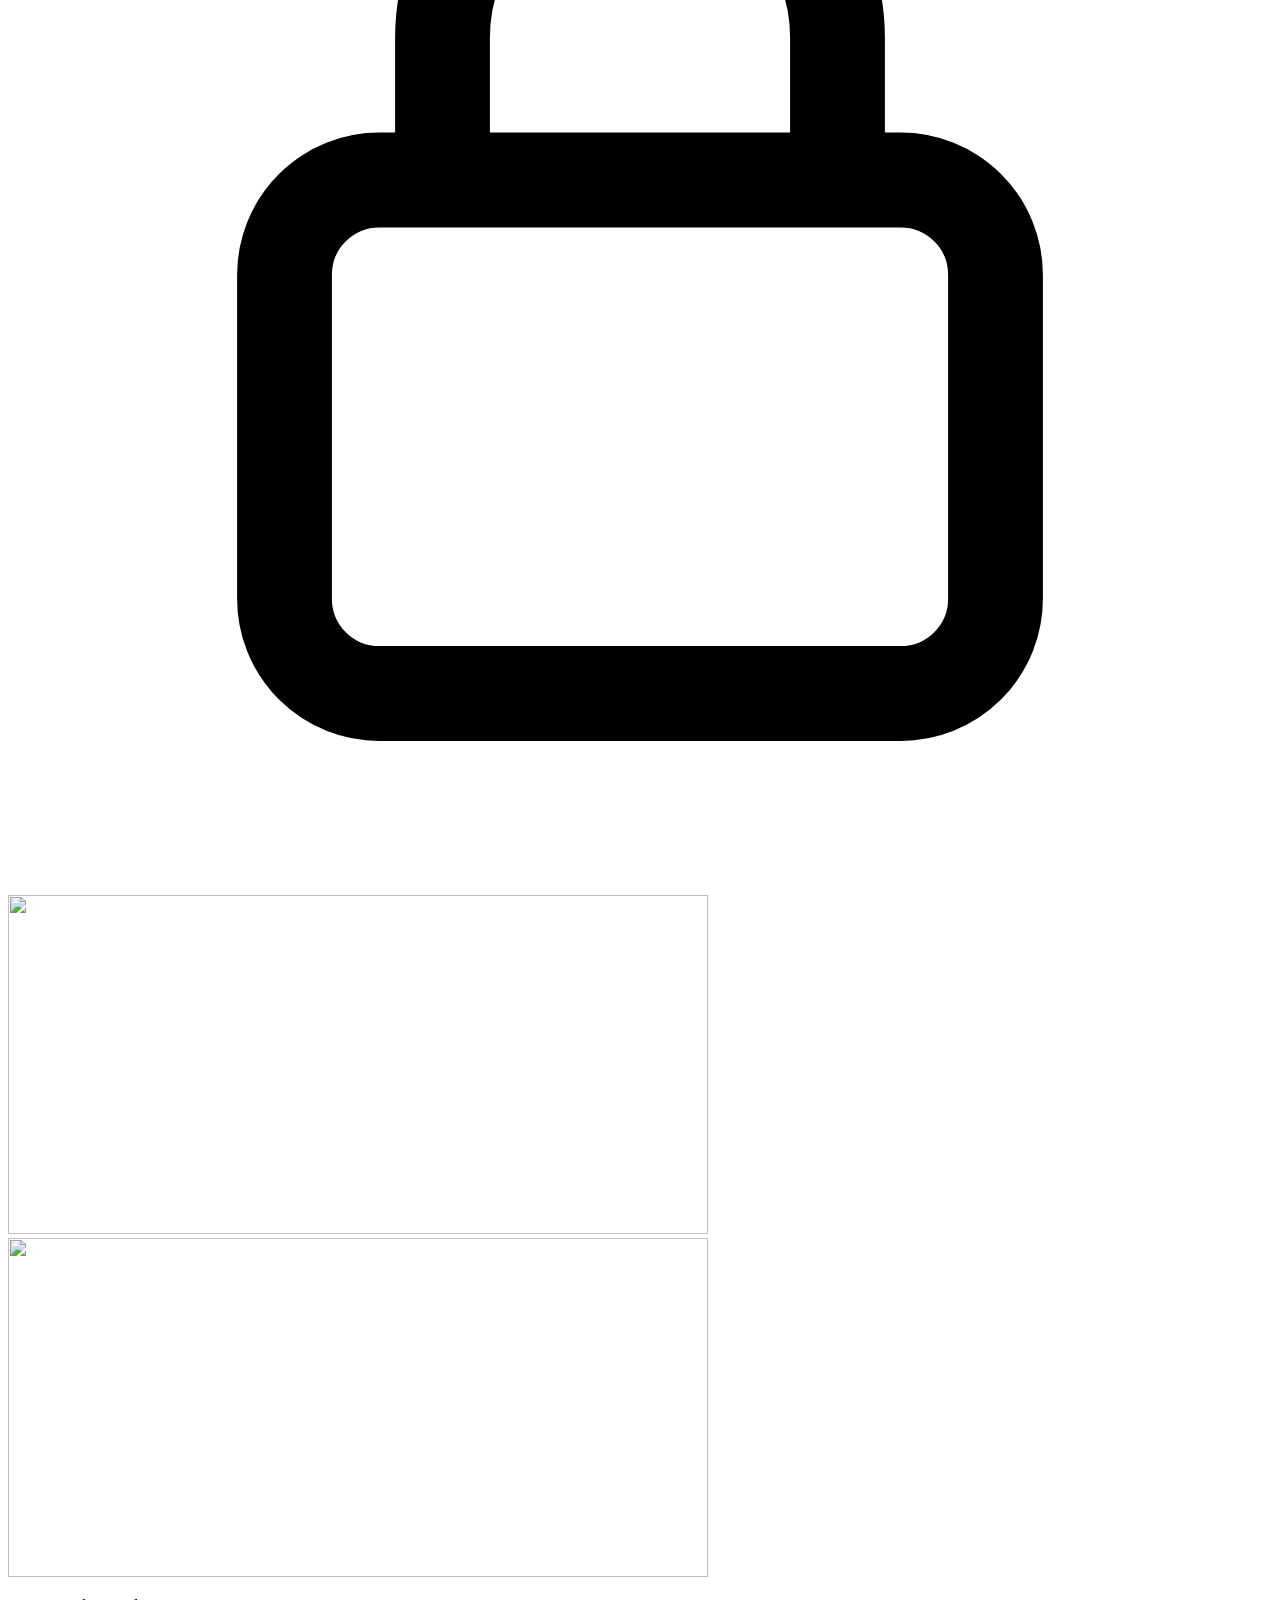
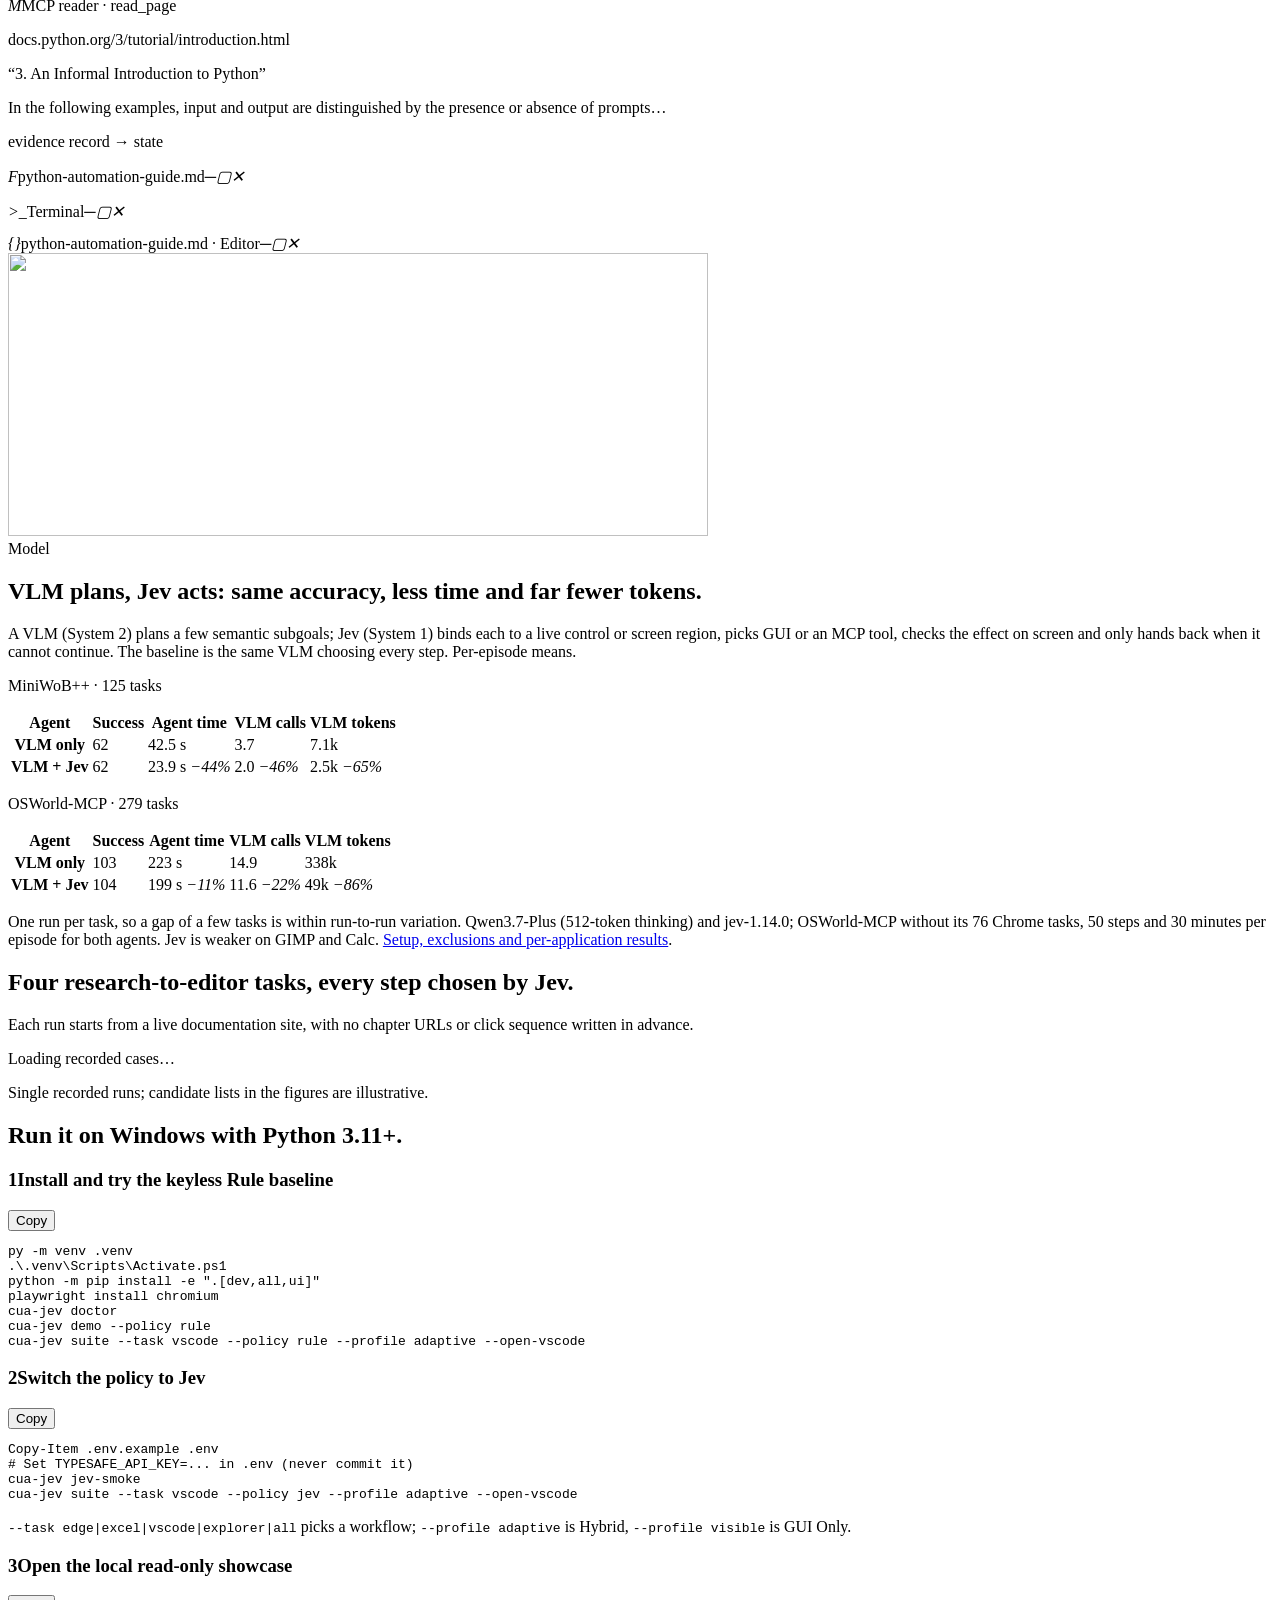
==== commit f11e9c97: "Add VLM System 2 + Jev System 1 runner with MiniWoB++ and OSWorld-MCP results - s1s2 runner: a VLM p" ====
--- a/src/cua_jev/ui/static/home.html
+++ b/src/cua_jev/ui/static/home.html
@@ -8,7 +8,7 @@
   <link rel="preconnect" href="https://fonts.googleapis.com">
   <link rel="preconnect" href="https://fonts.gstatic.com" crossorigin>
   <link rel="stylesheet" href="https://fonts.googleapis.com/css2?family=IBM+Plex+Mono:wght@400;500&family=IBM+Plex+Sans:wght@400;500;600;700&display=swap">
-  <link rel="stylesheet" href="static/home.css?v=20261114p">
+  <link rel="stylesheet" href="static/home.css?v=20261124b">
 </head>
 <body class="cj-body">
   <a class="cj-skip" href="#main">Skip to content</a>
@@ -17,7 +17,7 @@
     <div class="cj-nav-in">
       <a class="cj-brand" href="#top" aria-label="CUA-JEV home"><img src="static/title.svg?v=20261114p" alt="CUA-JEV" width="127" height="26"></a>
       <nav class="cj-nav-links" aria-label="Sections">
-        <a href="#idea">Idea</a><a href="#how">How it works</a><a href="#windows-cases">Recordings</a><a href="#quick-start">Quick start</a>
+        <a href="#idea">Idea</a><a href="#how">How it works</a><a href="#benchmarks">Benchmarks</a><a href="#windows-cases">Recordings</a><a href="#quick-start">Quick start</a>
       </nav>
       <a class="cj-nav-gh" href="https://github.com/ZJU-REAL/CUA-JEV" target="_blank" rel="noreferrer">GitHub <span aria-hidden="true">↗</span></a>
     </div>
@@ -166,6 +166,41 @@
         </div>
         <ol class="cj-sc-trace" data-k="trace" aria-label="Trace lines"></ol>
       </div>
+    </section>
+
+    <!-- ============ BENCHMARKS ============ -->
+    <section class="cj-sec" id="benchmarks">
+      <div class="cj-head">
+        <h2>VLM plans, Jev acts: same accuracy, less time and far fewer tokens.</h2>
+        <p>A VLM (System 2) plans a few semantic subgoals; Jev (System 1) binds each to a live control or screen region, picks GUI or an MCP tool, checks the effect on screen and only hands back when it cannot continue. The baseline is the same VLM choosing every step. Per-episode means.</p>
+      </div>
+      <div class="cj-bench">
+        <div class="cj-matrix-card">
+          <p class="cj-card-title">MiniWoB++ · 125 tasks</p>
+          <div class="cj-matrix-scroll">
+            <table class="cj-matrix cj-bench-table">
+              <thead><tr><th scope="col">Agent</th><th scope="col">Success</th><th scope="col">Agent time</th><th scope="col">VLM calls</th><th scope="col">VLM tokens</th></tr></thead>
+              <tbody>
+                <tr><th scope="row">VLM only</th><td>62</td><td>42.5 s</td><td>3.7</td><td>7.1k</td></tr>
+                <tr class="cj-bench-ours"><th scope="row">VLM + Jev</th><td>62</td><td>23.9 s <em>−44%</em></td><td>2.0 <em>−46%</em></td><td>2.5k <em>−65%</em></td></tr>
+              </tbody>
+            </table>
+          </div>
+        </div>
+        <div class="cj-matrix-card">
+          <p class="cj-card-title">OSWorld-MCP · 279 tasks</p>
+          <div class="cj-matrix-scroll">
+            <table class="cj-matrix cj-bench-table">
+              <thead><tr><th scope="col">Agent</th><th scope="col">Success</th><th scope="col">Agent time</th><th scope="col">VLM calls</th><th scope="col">VLM tokens</th></tr></thead>
+              <tbody>
+                <tr><th scope="row">VLM only</th><td>103</td><td>223 s</td><td>14.9</td><td>338k</td></tr>
+                <tr class="cj-bench-ours"><th scope="row">VLM + Jev</th><td>104</td><td>199 s <em>−11%</em></td><td>11.6 <em>−22%</em></td><td>49k <em>−86%</em></td></tr>
+              </tbody>
+            </table>
+          </div>
+        </div>
+      </div>
+      <p class="cj-onenote">One run per task, so a gap of a few tasks is within run-to-run variation. Qwen3.7-Plus (512-token thinking) and jev-1.14.0; OSWorld-MCP without its 76 Chrome tasks, 50 steps and 30 minutes per episode for both agents. Jev is weaker on GIMP and Calc. <a href="https://github.com/ZJU-REAL/CUA-JEV/blob/main/docs/BENCHMARKS.md" target="_blank" rel="noreferrer">Setup, exclusions and per-application results</a>.</p>
     </section>
 
     <!-- ============ RECORDINGS ============ -->
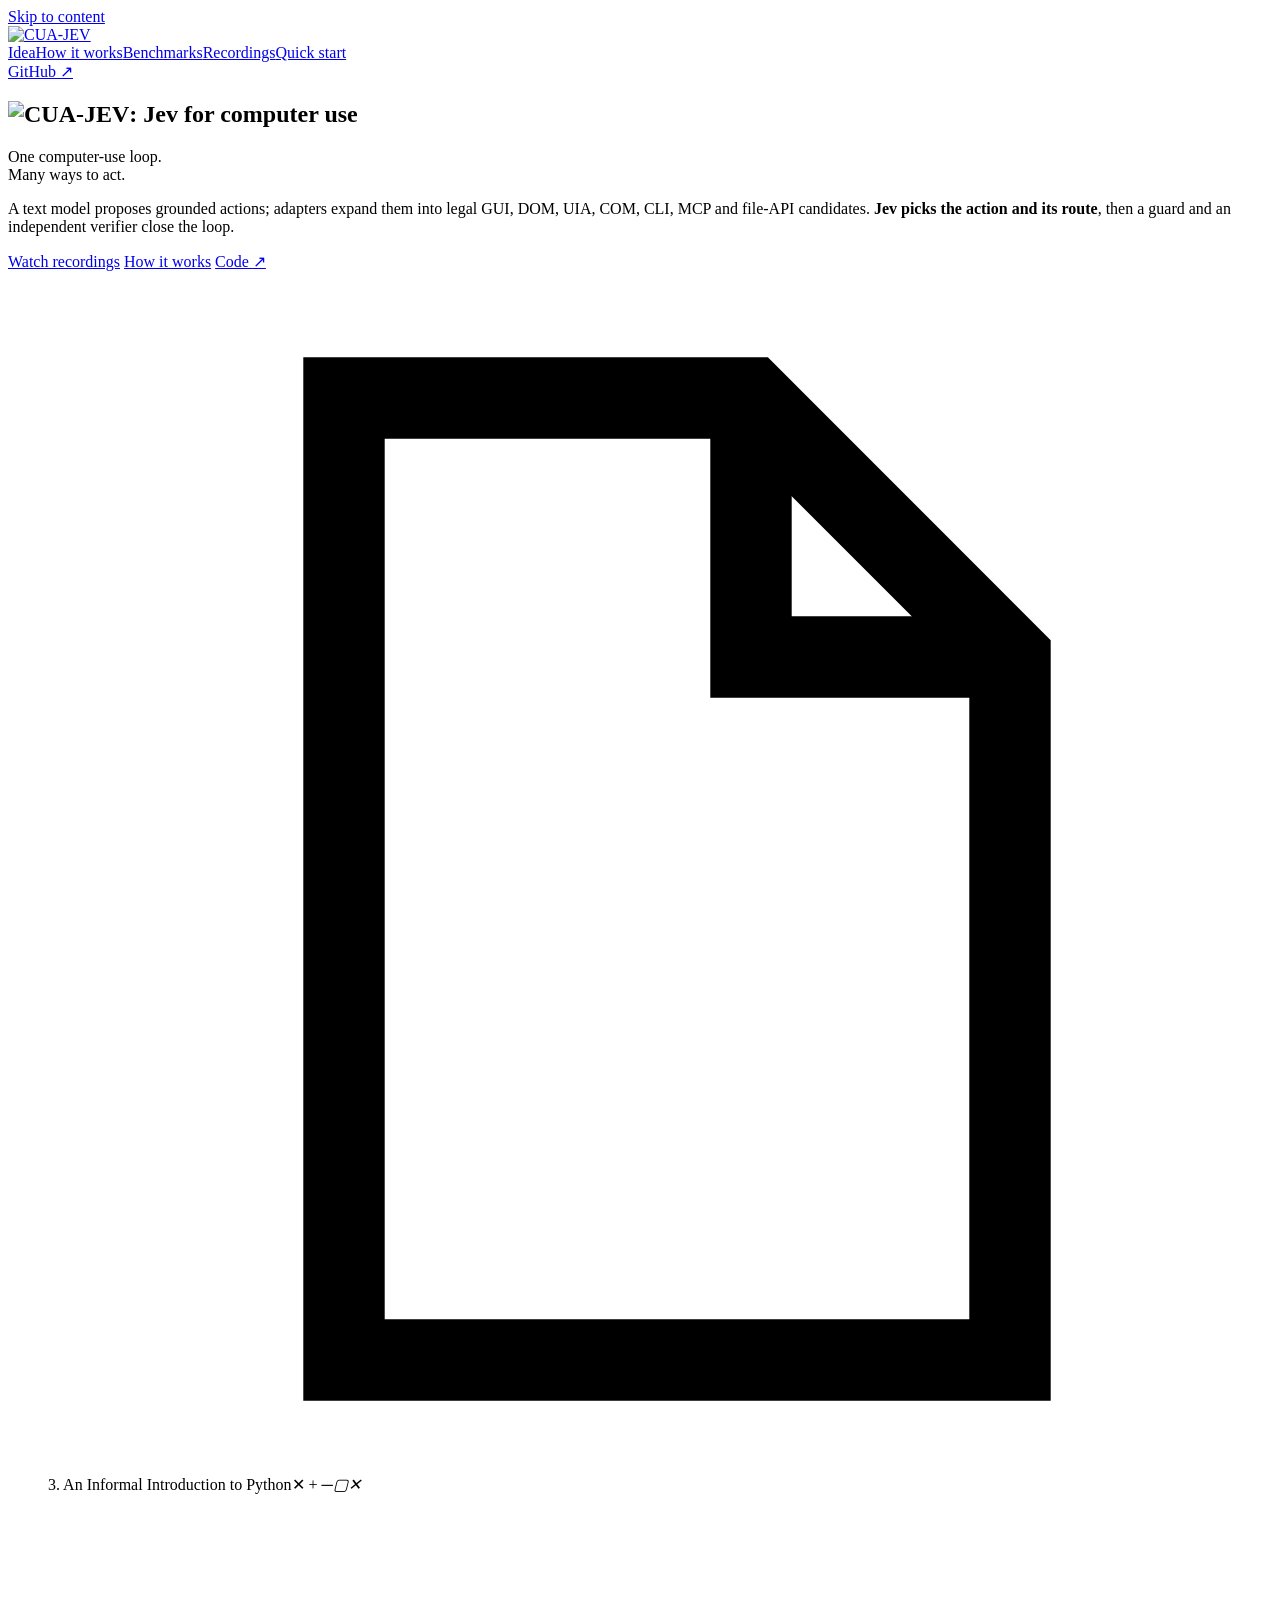
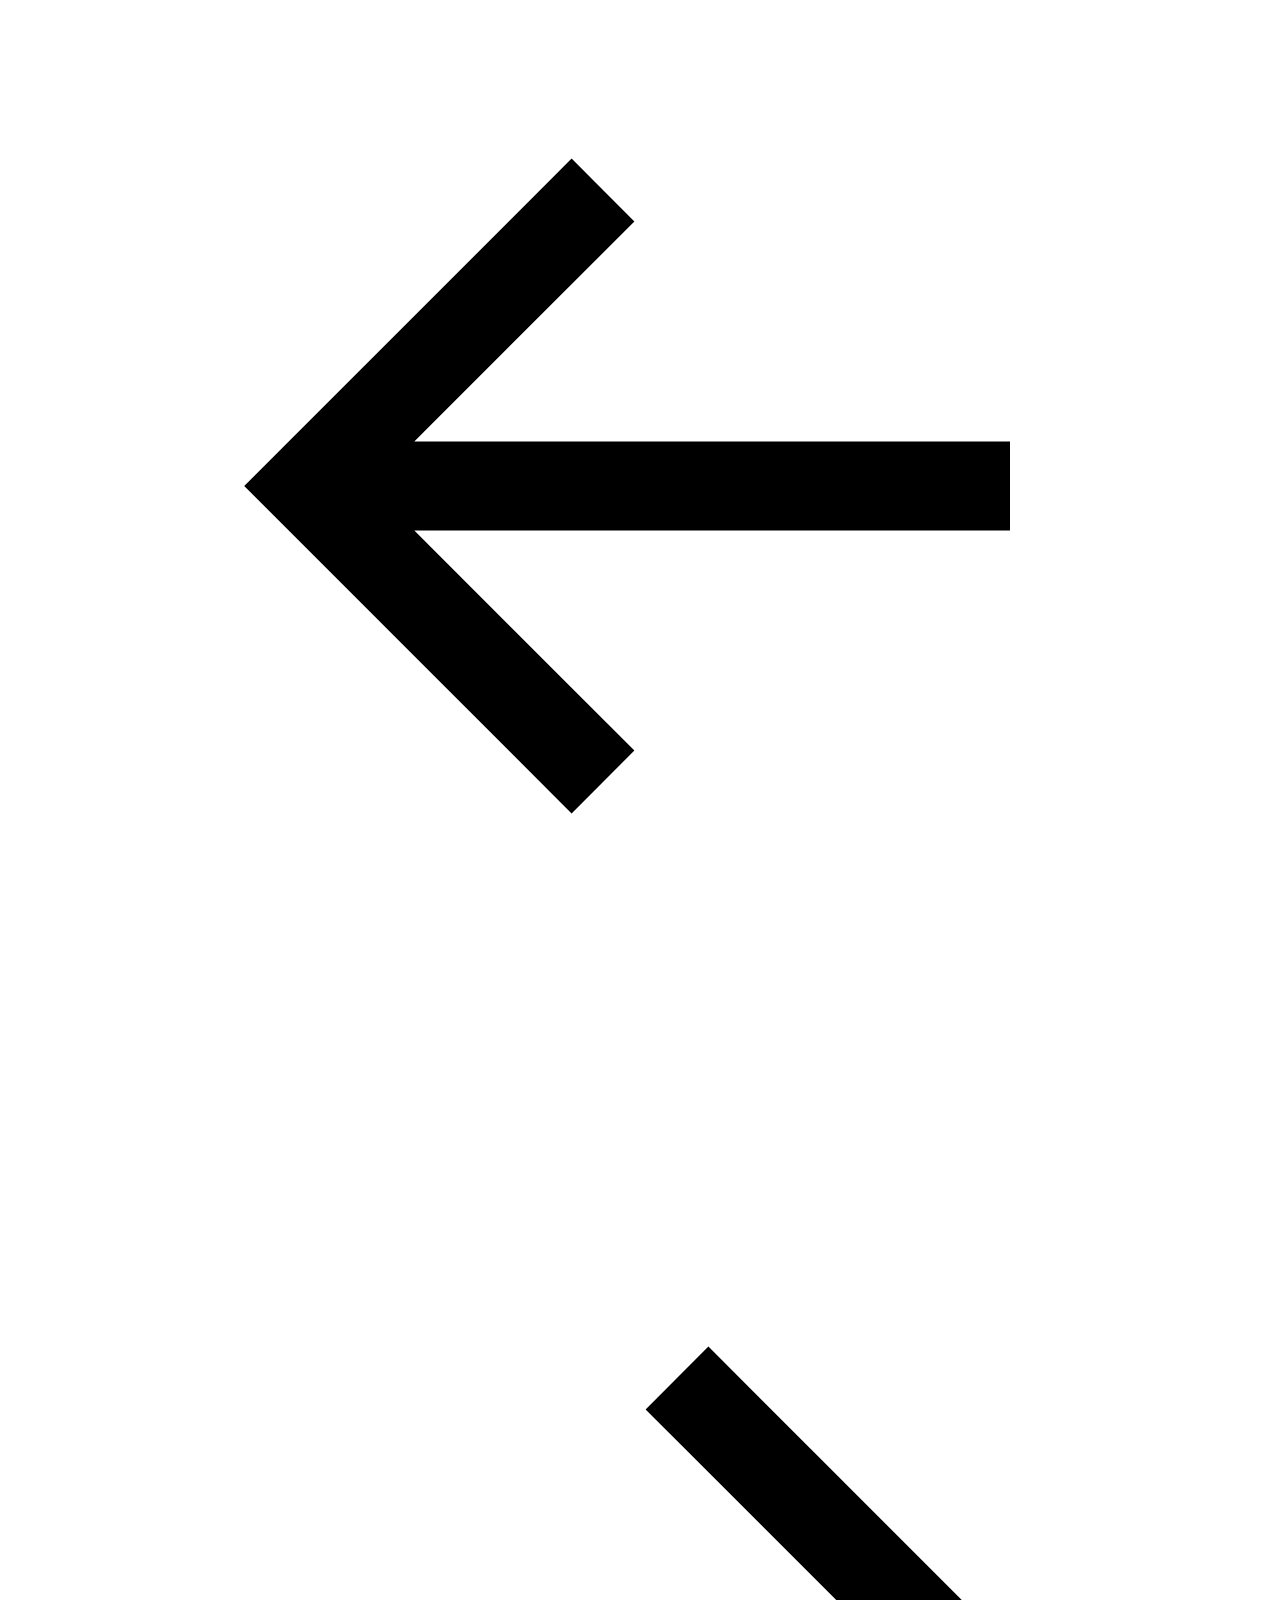
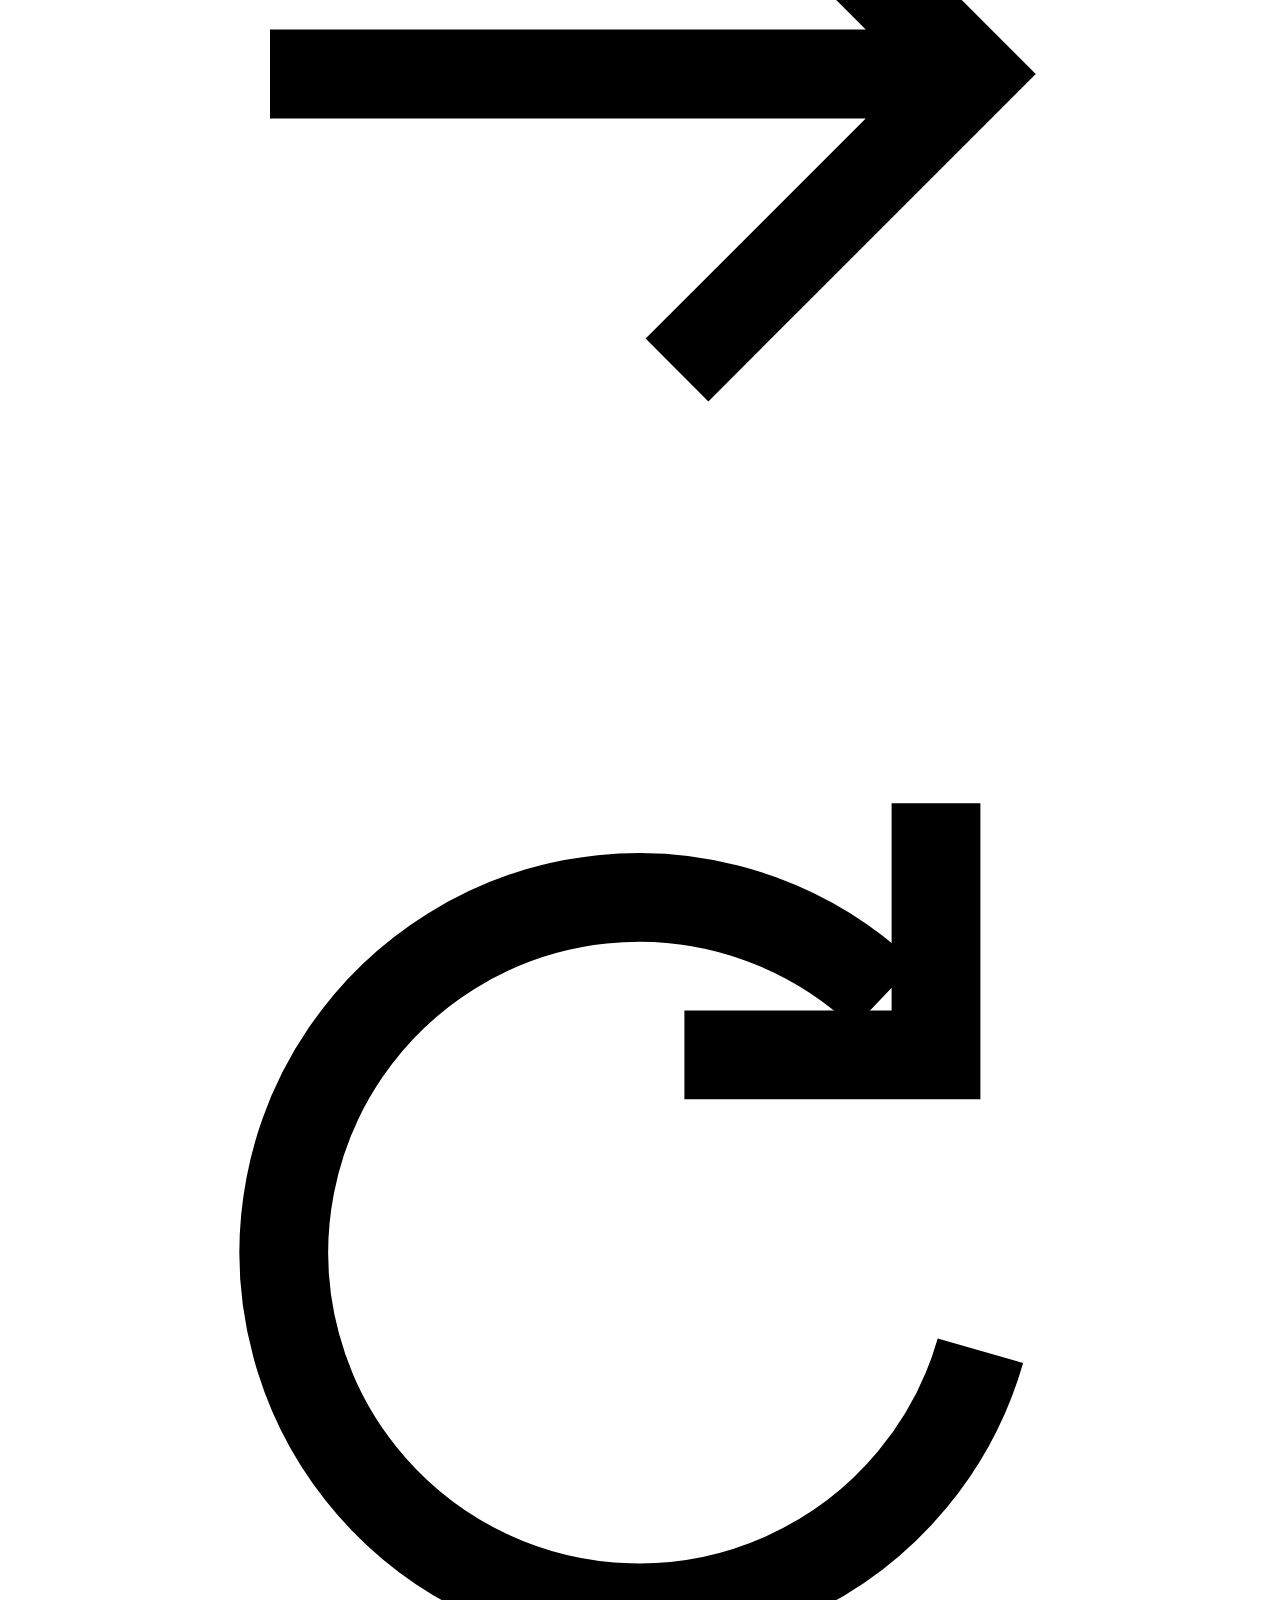
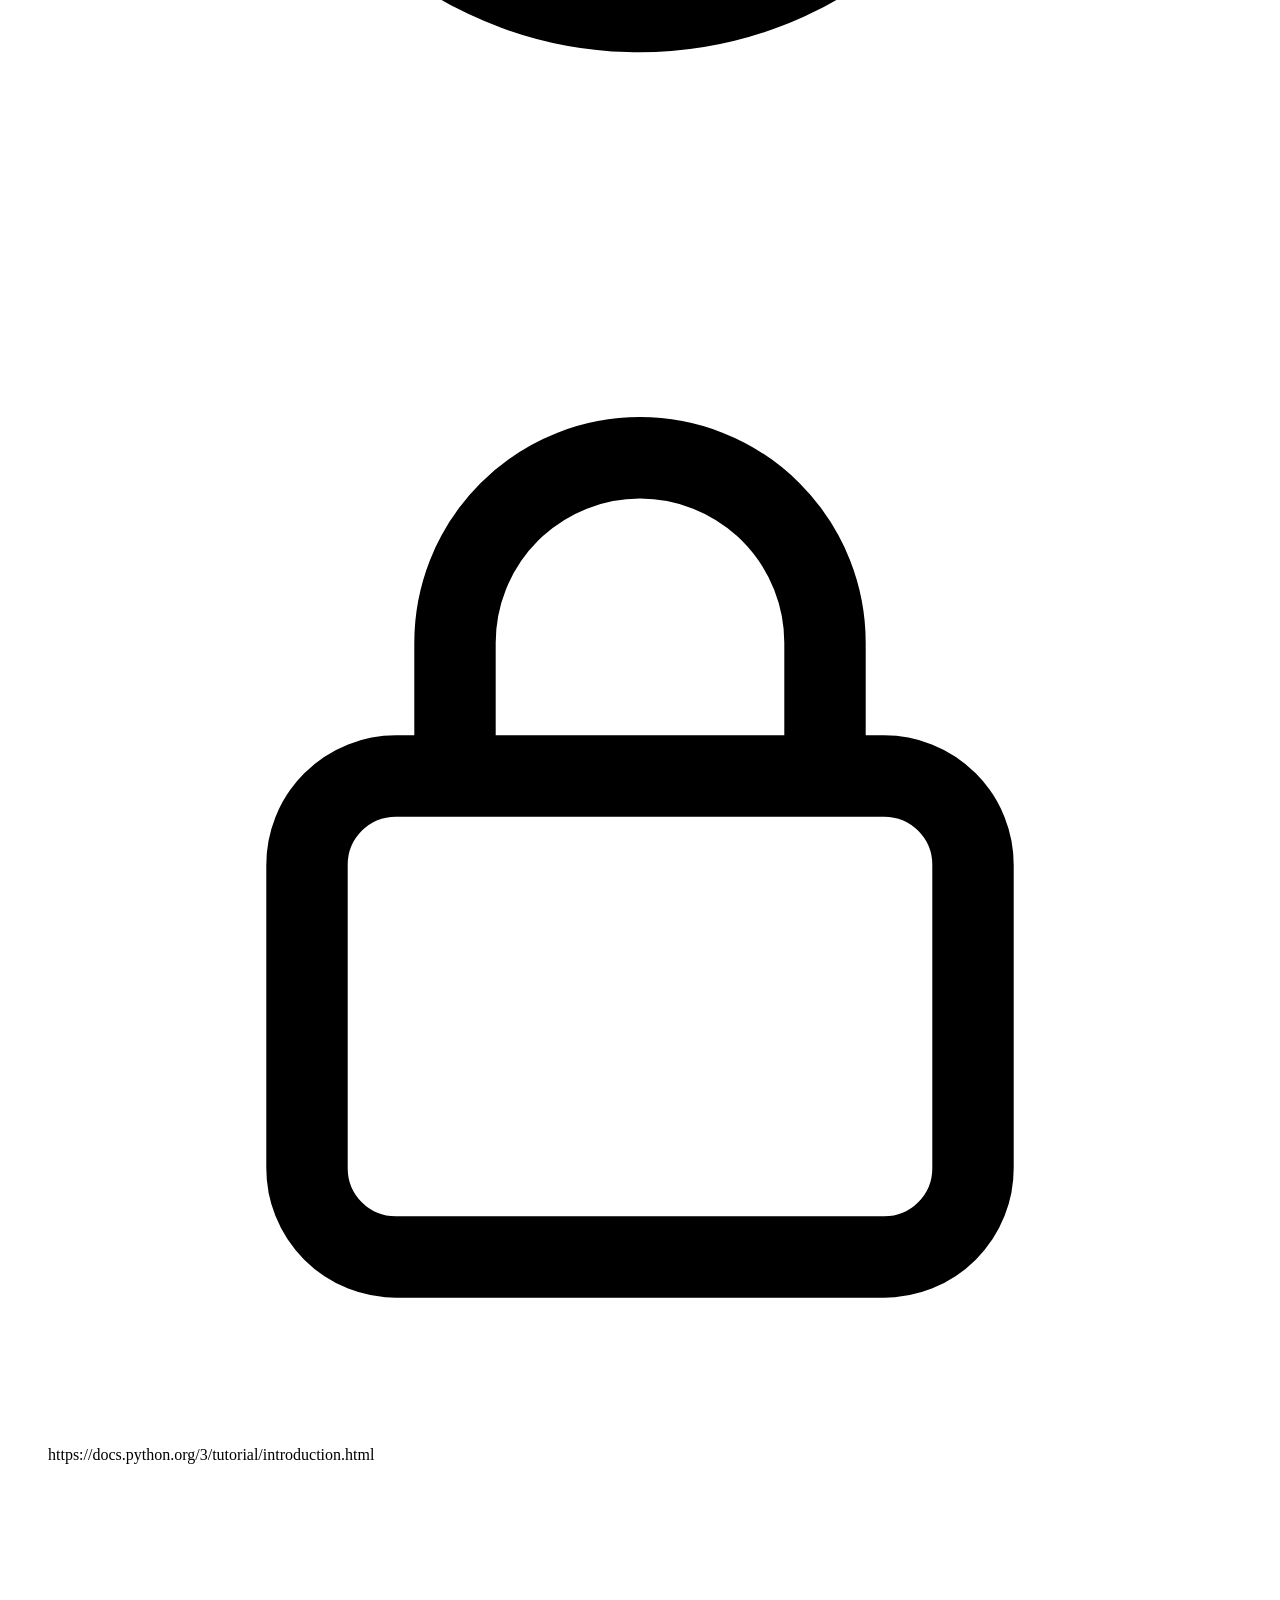
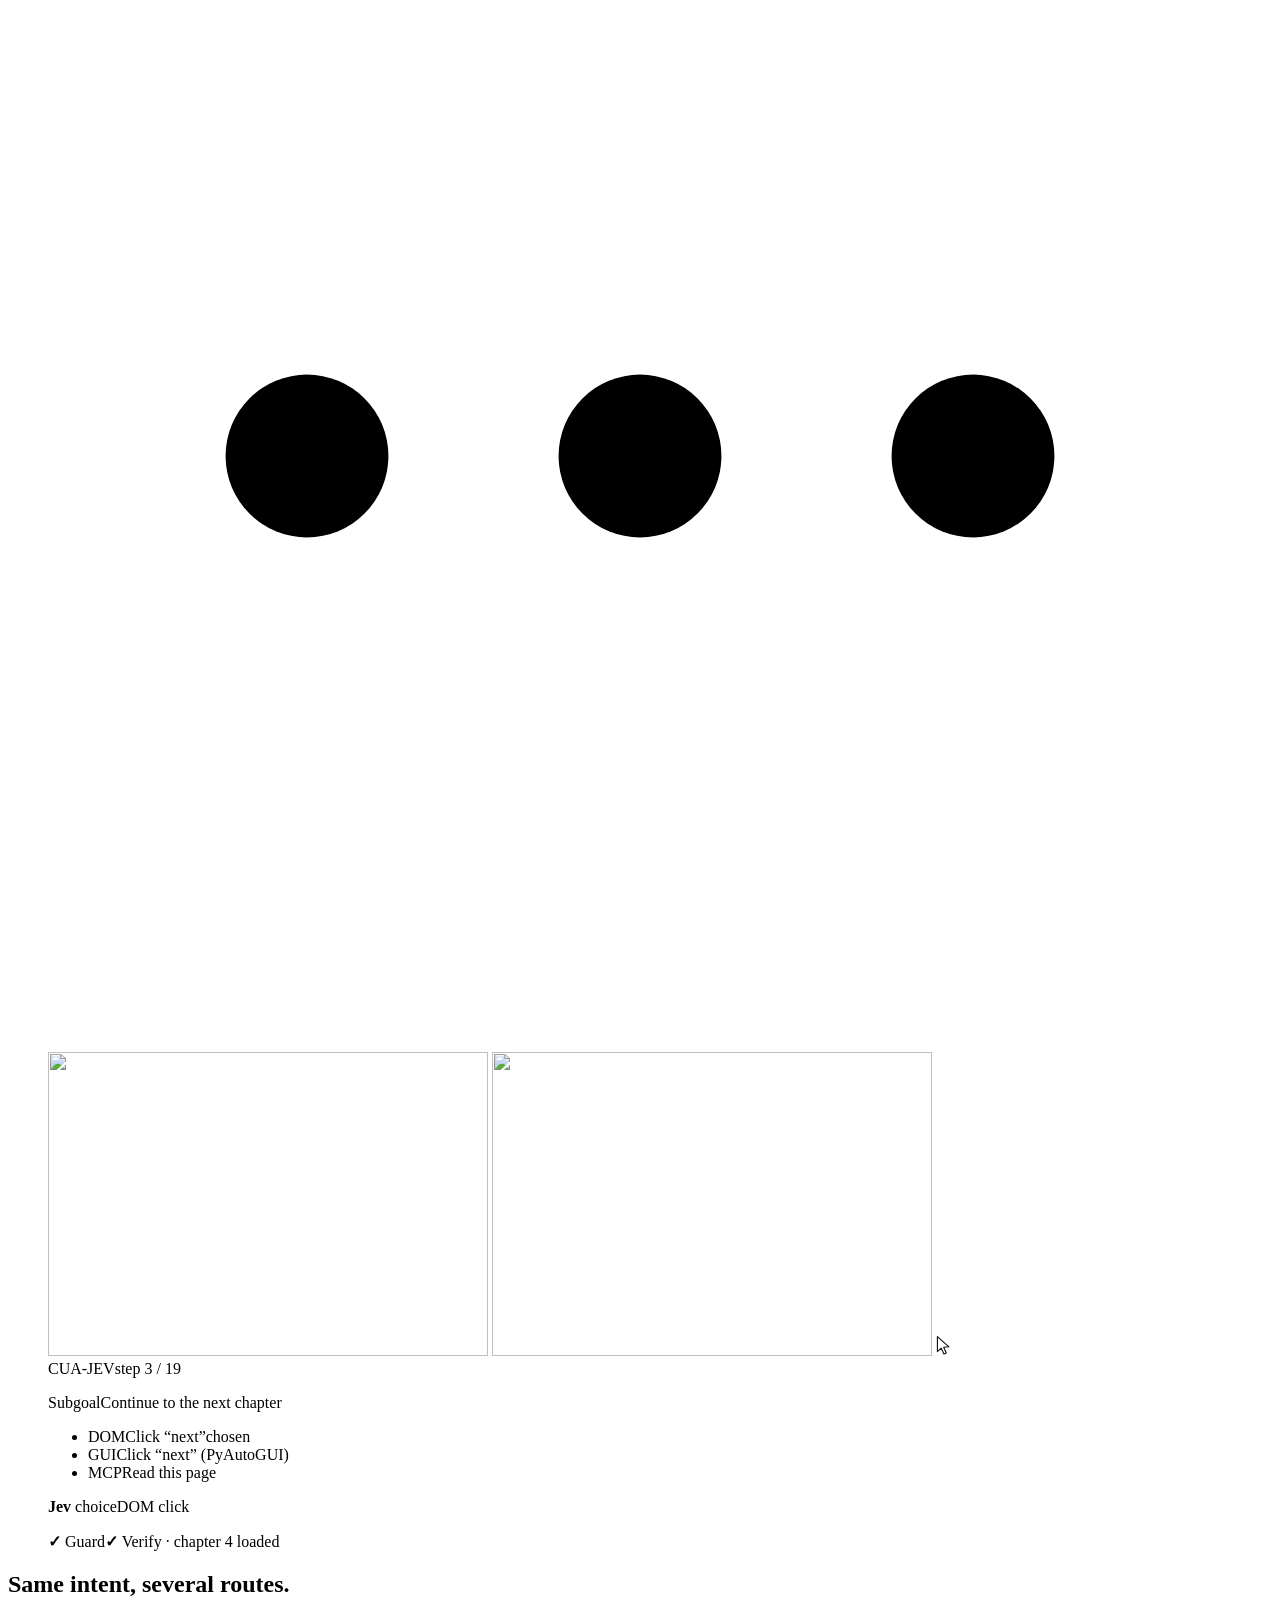
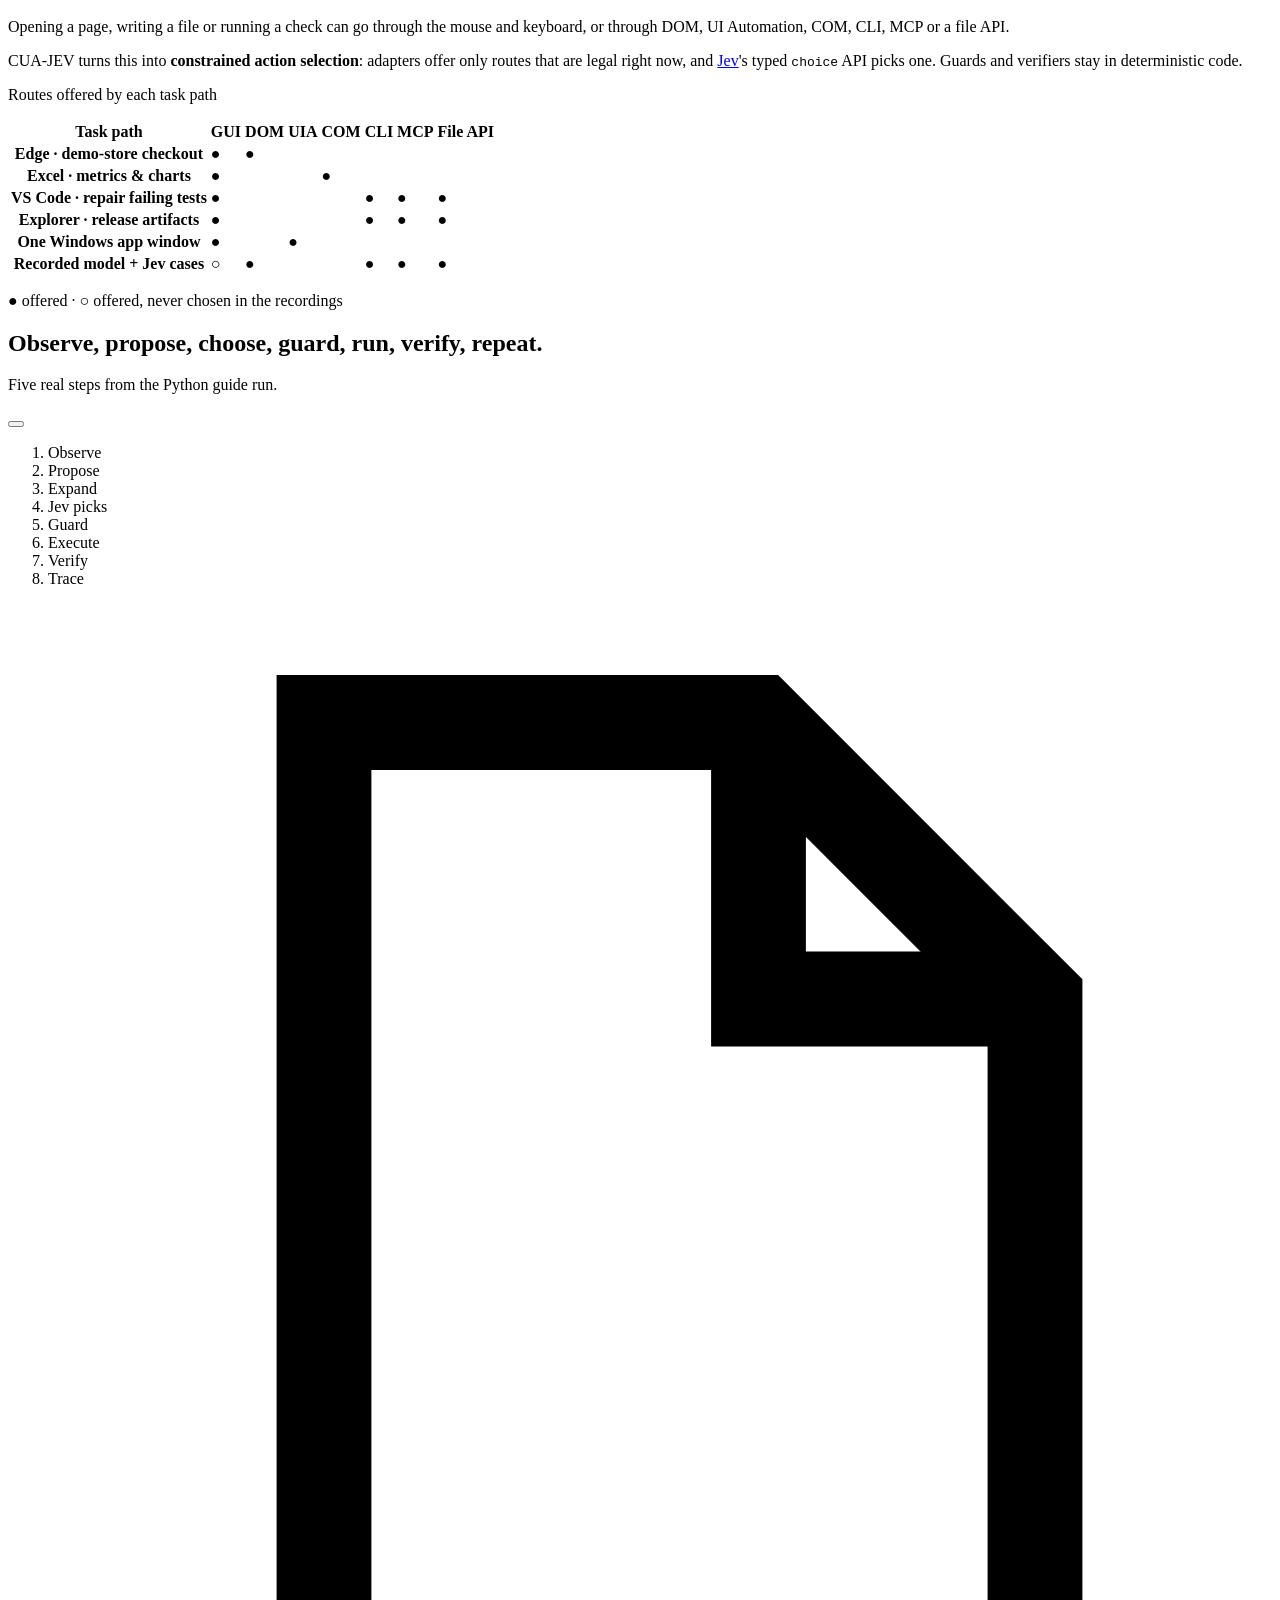
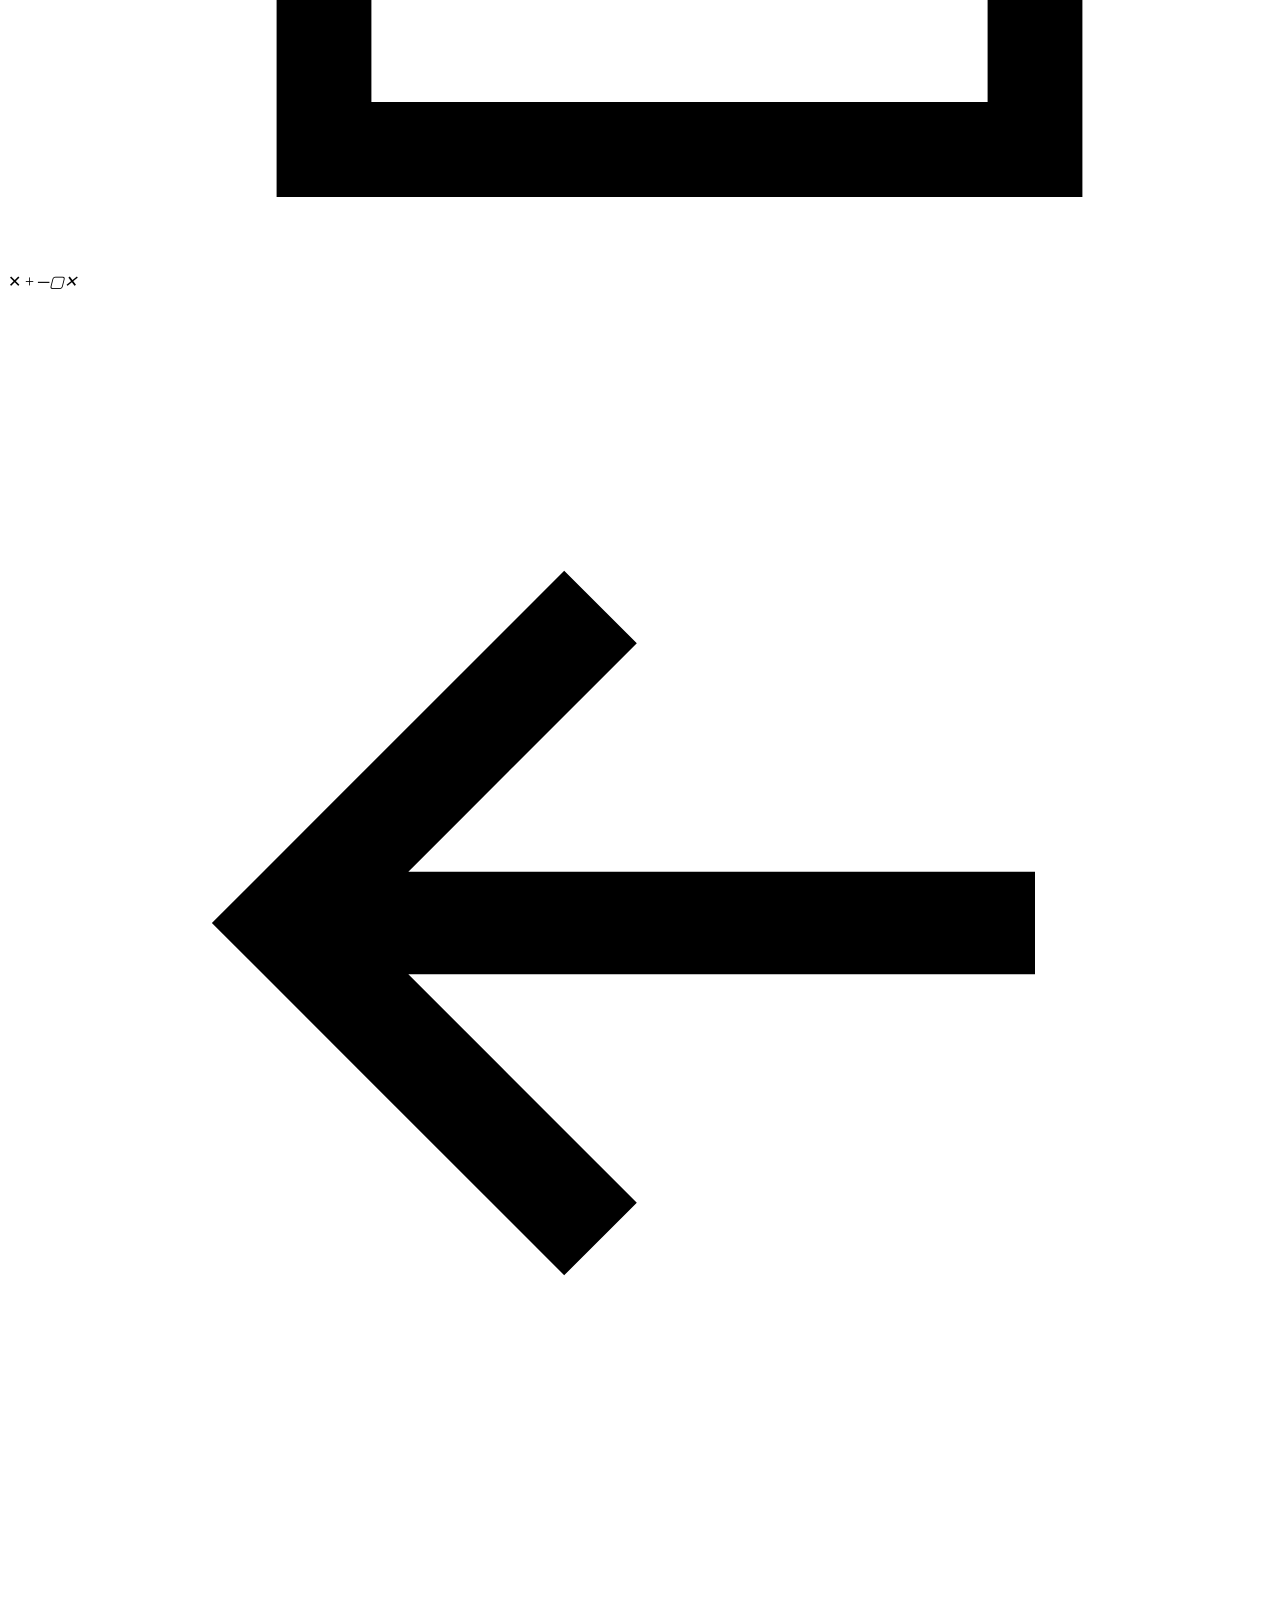
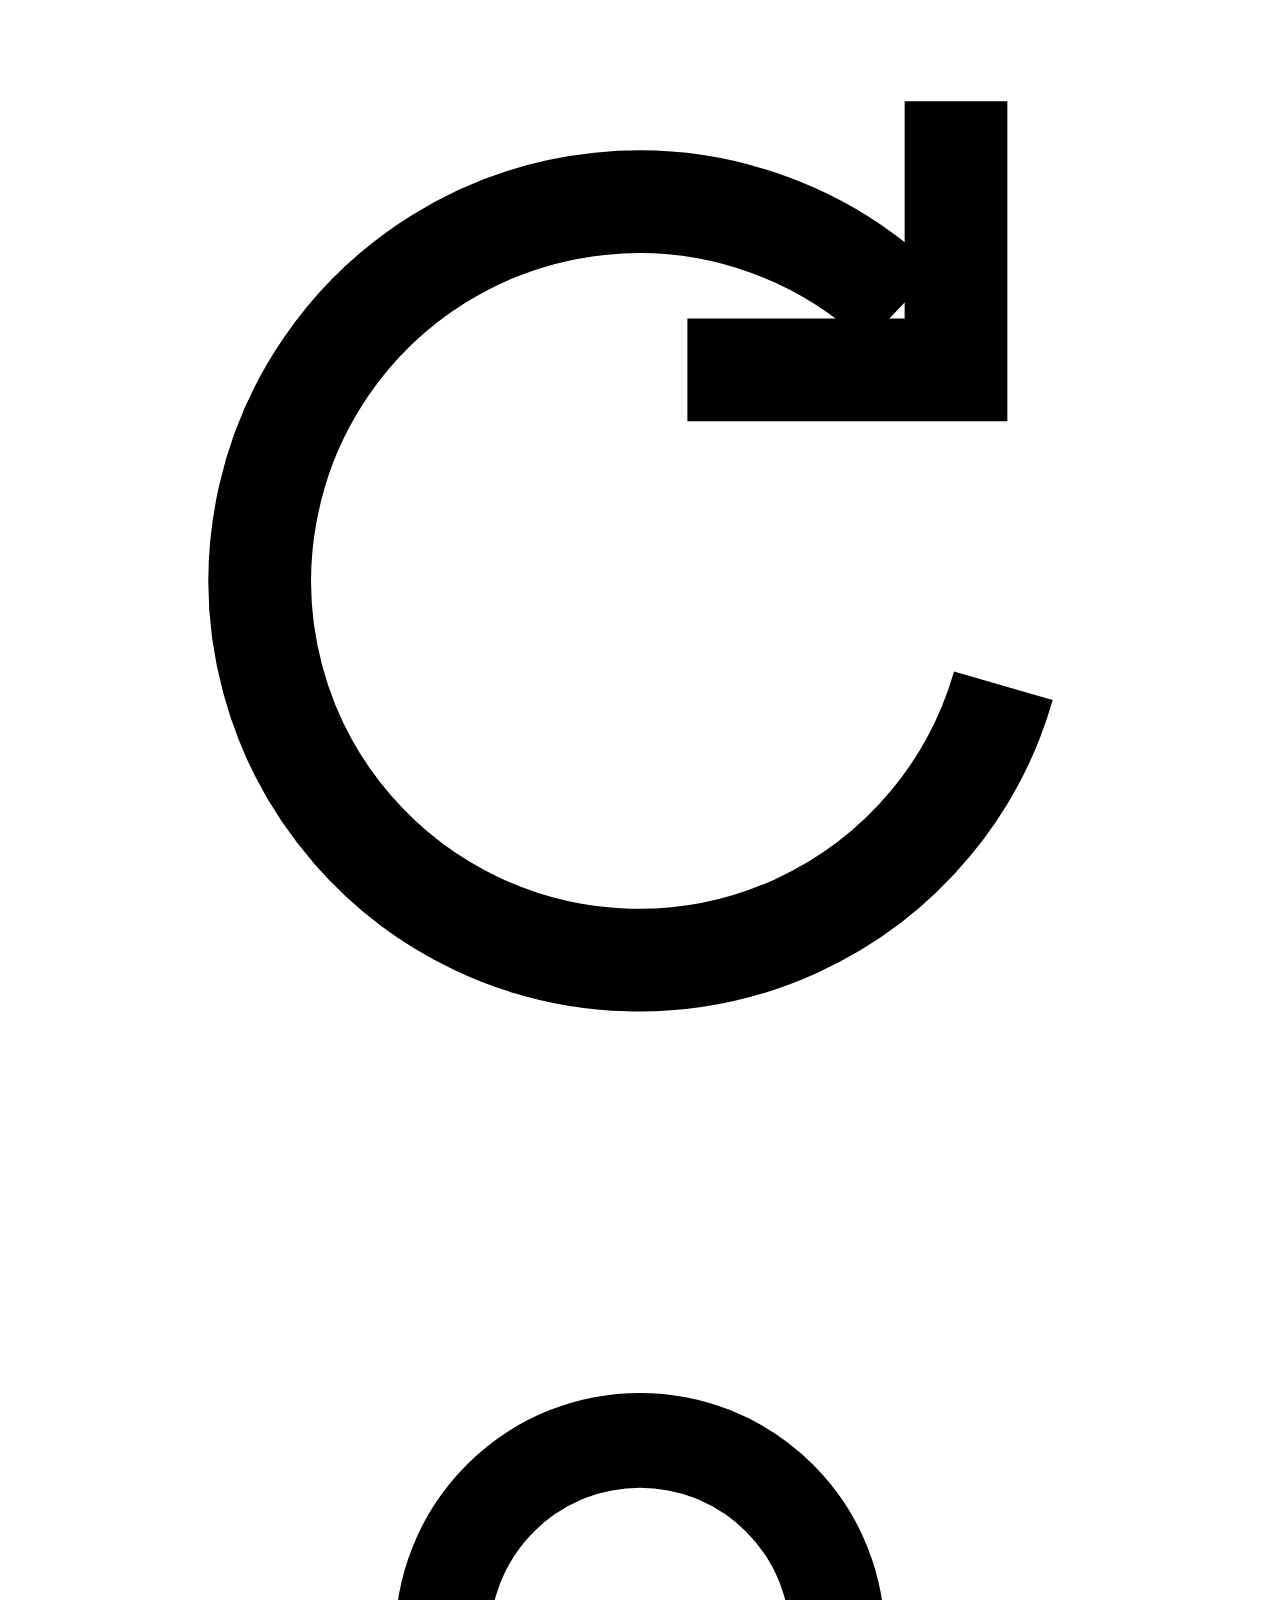
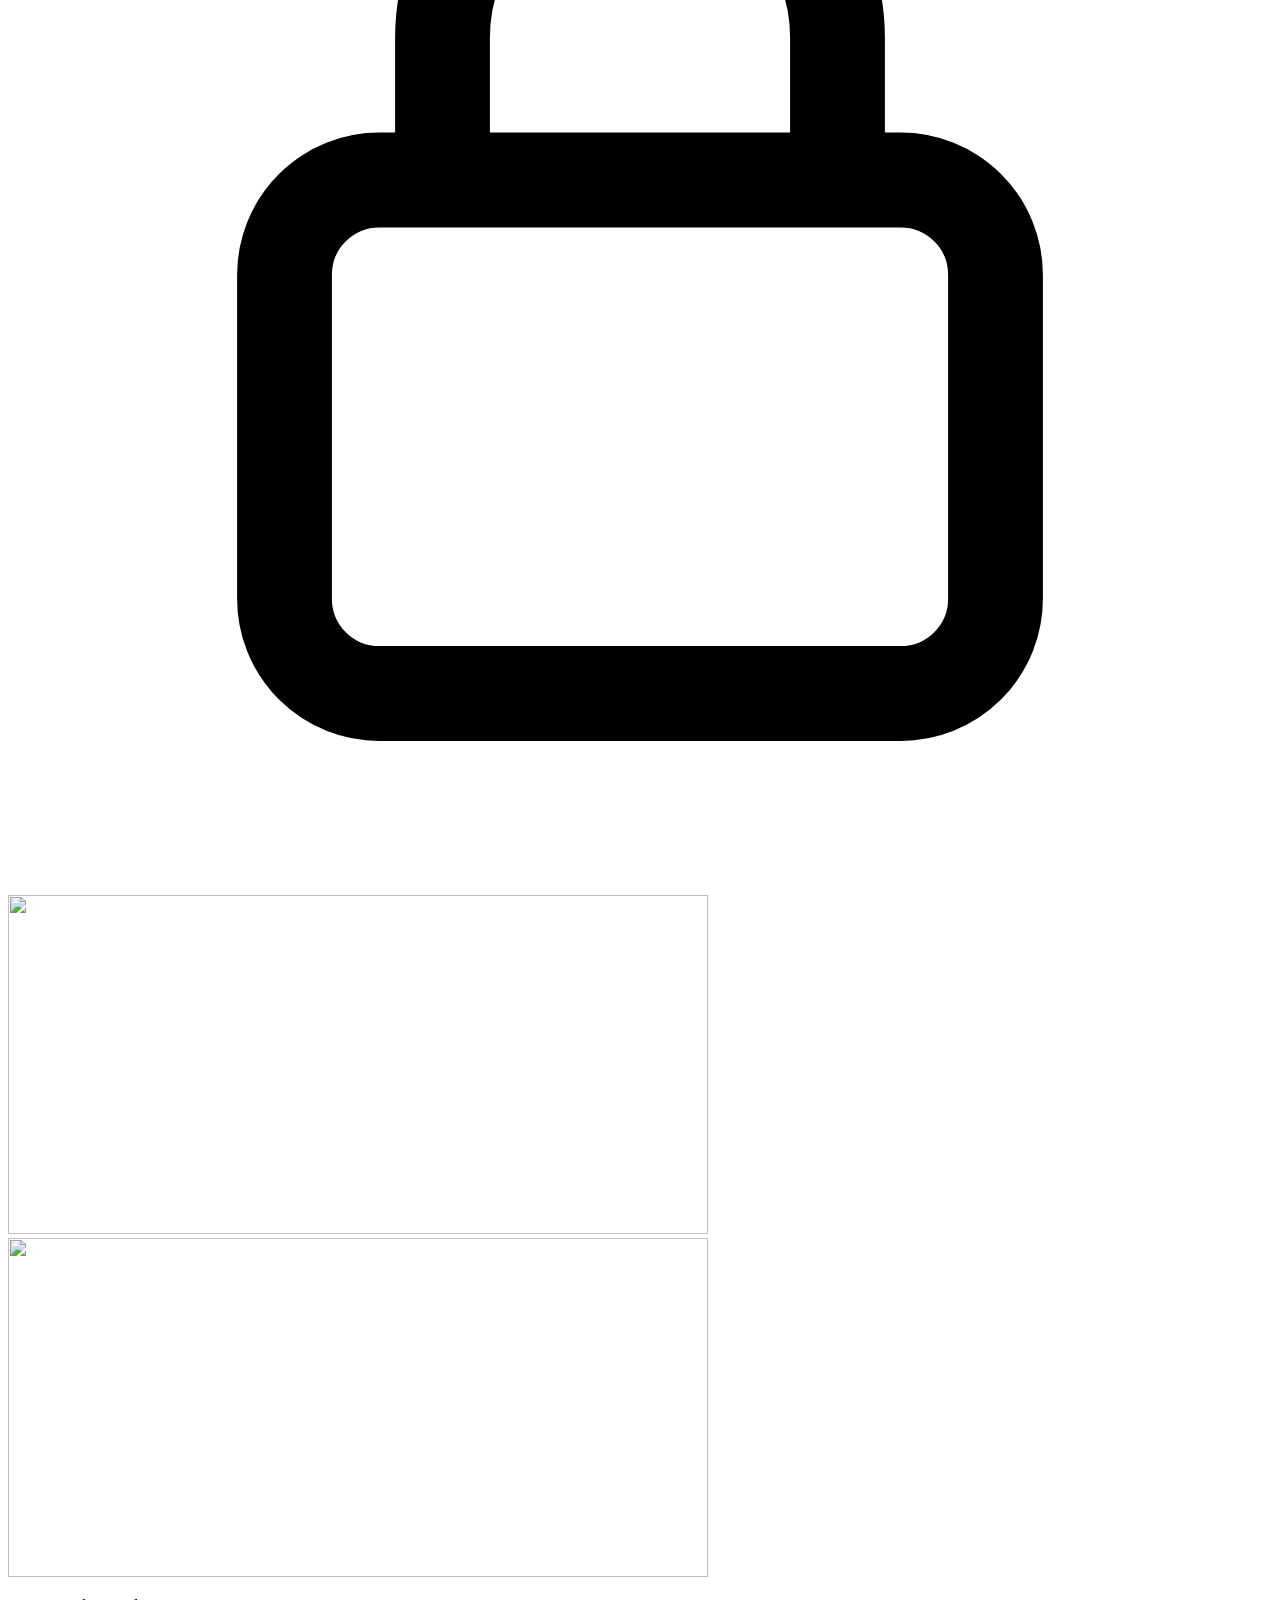
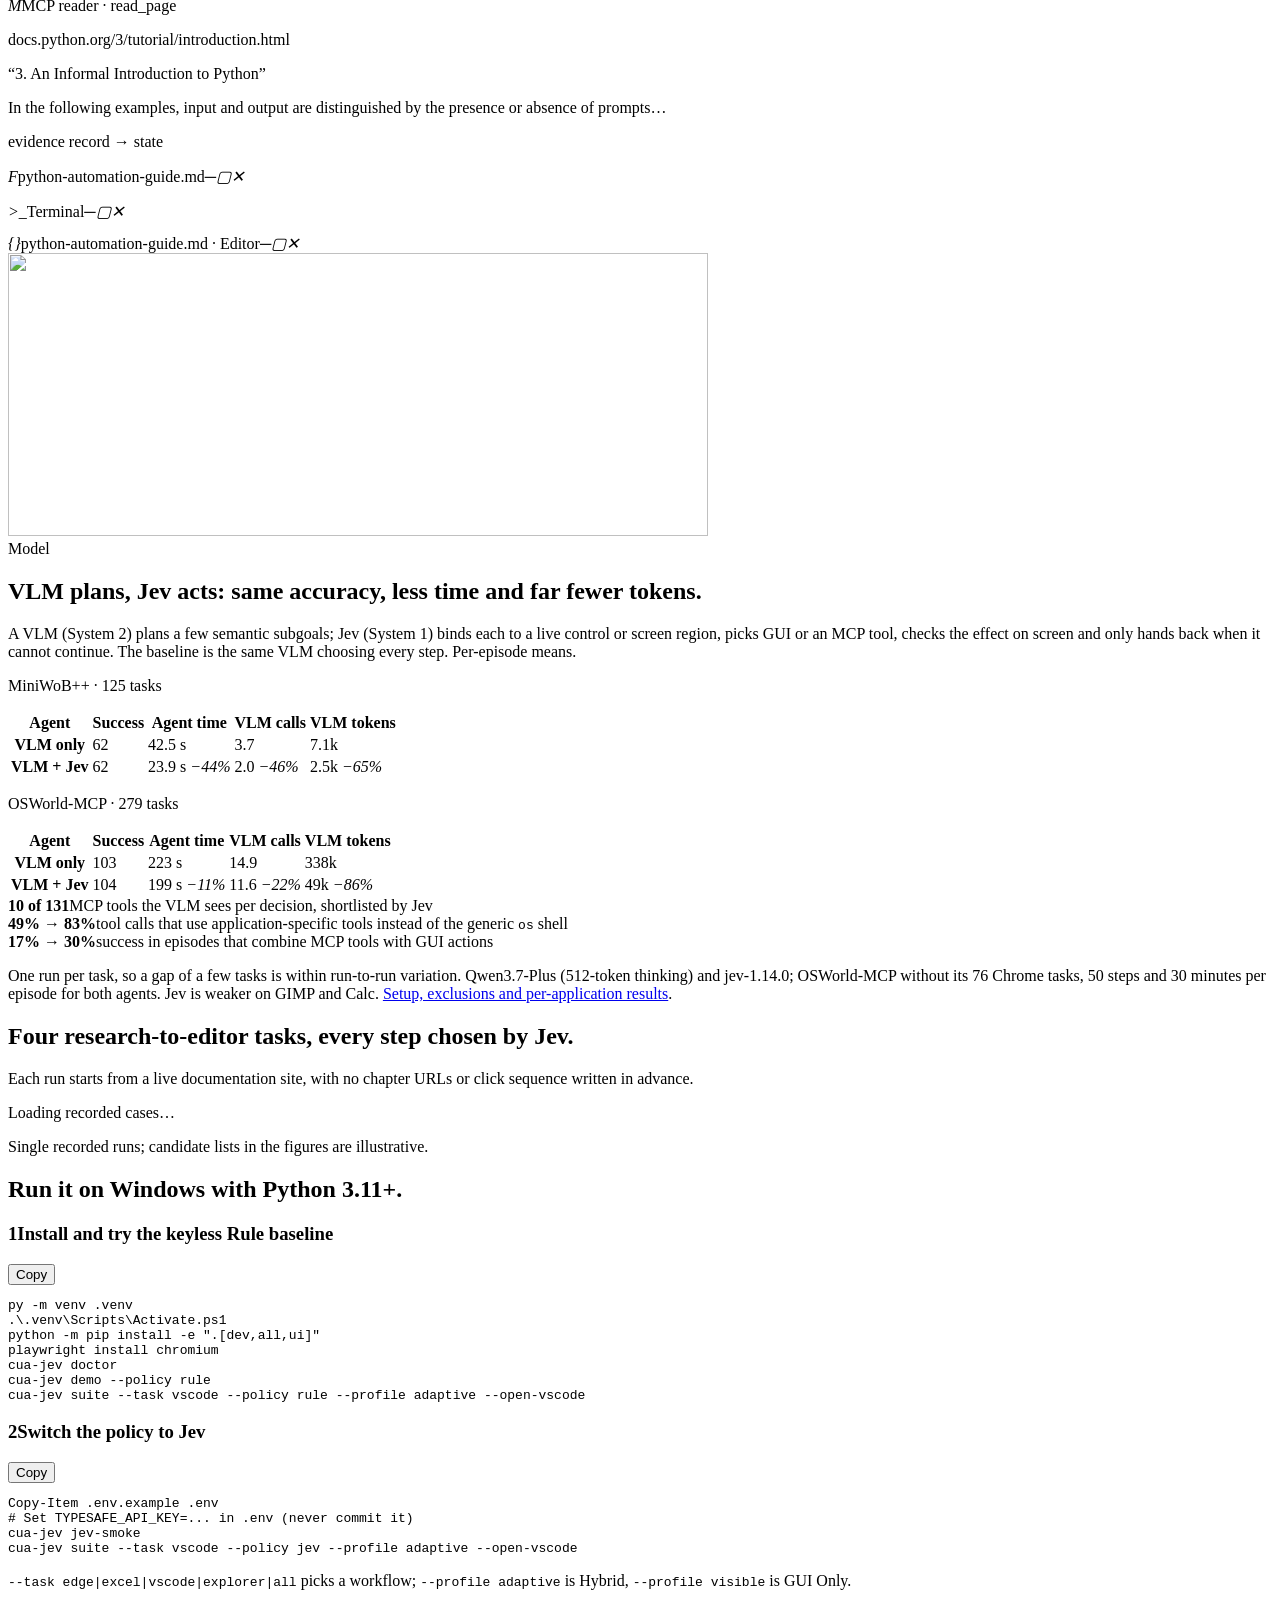
==== commit 297eff23: "Report OSWorld-MCP tool-use differences in README, docs and project page Jev's shortlist shows the V" ====
--- a/src/cua_jev/ui/static/home.html
+++ b/src/cua_jev/ui/static/home.html
@@ -8,7 +8,7 @@
   <link rel="preconnect" href="https://fonts.googleapis.com">
   <link rel="preconnect" href="https://fonts.gstatic.com" crossorigin>
   <link rel="stylesheet" href="https://fonts.googleapis.com/css2?family=IBM+Plex+Mono:wght@400;500&family=IBM+Plex+Sans:wght@400;500;600;700&display=swap">
-  <link rel="stylesheet" href="static/home.css?v=20261124b">
+  <link rel="stylesheet" href="static/home.css?v=20261124c">
 </head>
 <body class="cj-body">
   <a class="cj-skip" href="#main">Skip to content</a>
@@ -199,6 +199,11 @@
             </table>
           </div>
         </div>
+      </div>
+      <div class="cj-bench-facts">
+        <div class="cj-bench-fact"><b>10 of 131</b><span>MCP tools the VLM sees per decision, shortlisted by Jev</span></div>
+        <div class="cj-bench-fact"><b>49% → 83%</b><span>tool calls that use application-specific tools instead of the generic <code>os</code> shell</span></div>
+        <div class="cj-bench-fact"><b>17% → 30%</b><span>success in episodes that combine MCP tools with GUI actions</span></div>
       </div>
       <p class="cj-onenote">One run per task, so a gap of a few tasks is within run-to-run variation. Qwen3.7-Plus (512-token thinking) and jev-1.14.0; OSWorld-MCP without its 76 Chrome tasks, 50 steps and 30 minutes per episode for both agents. Jev is weaker on GIMP and Calc. <a href="https://github.com/ZJU-REAL/CUA-JEV/blob/main/docs/BENCHMARKS.md" target="_blank" rel="noreferrer">Setup, exclusions and per-application results</a>.</p>
     </section>
